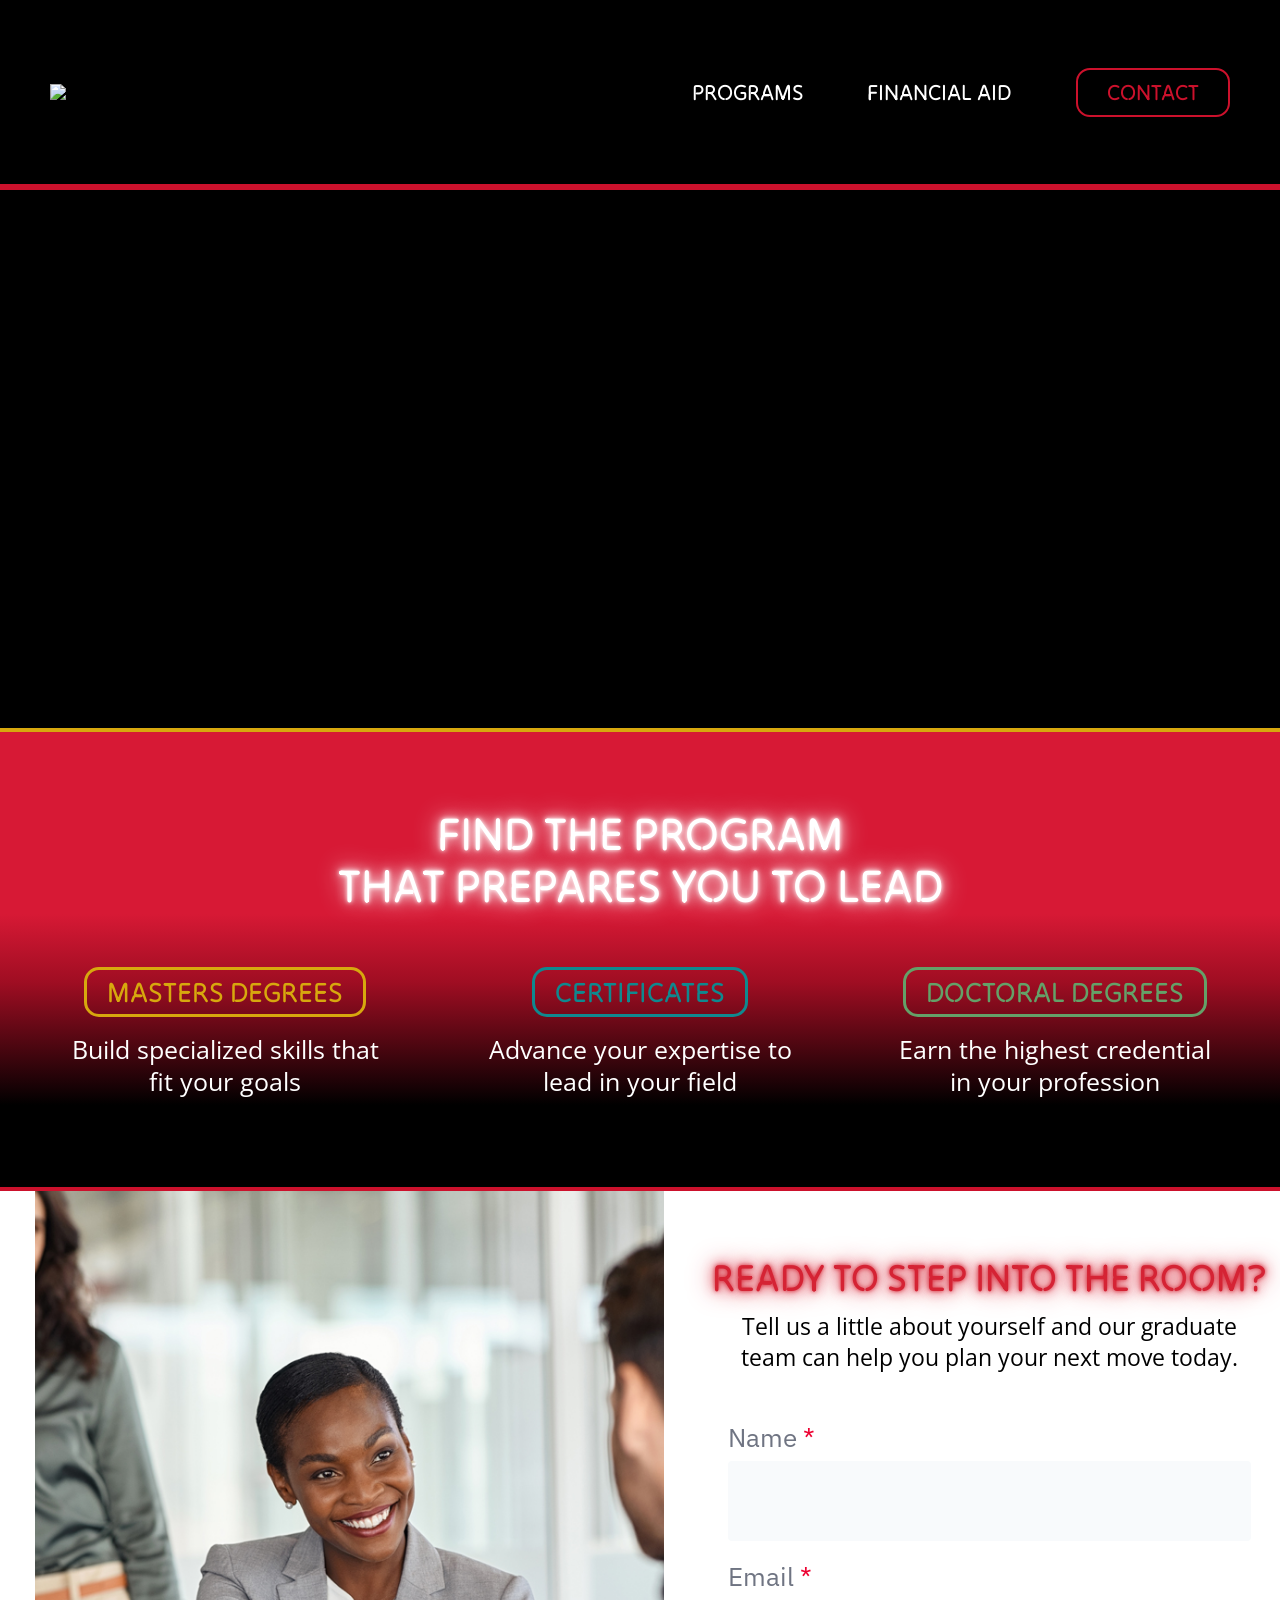
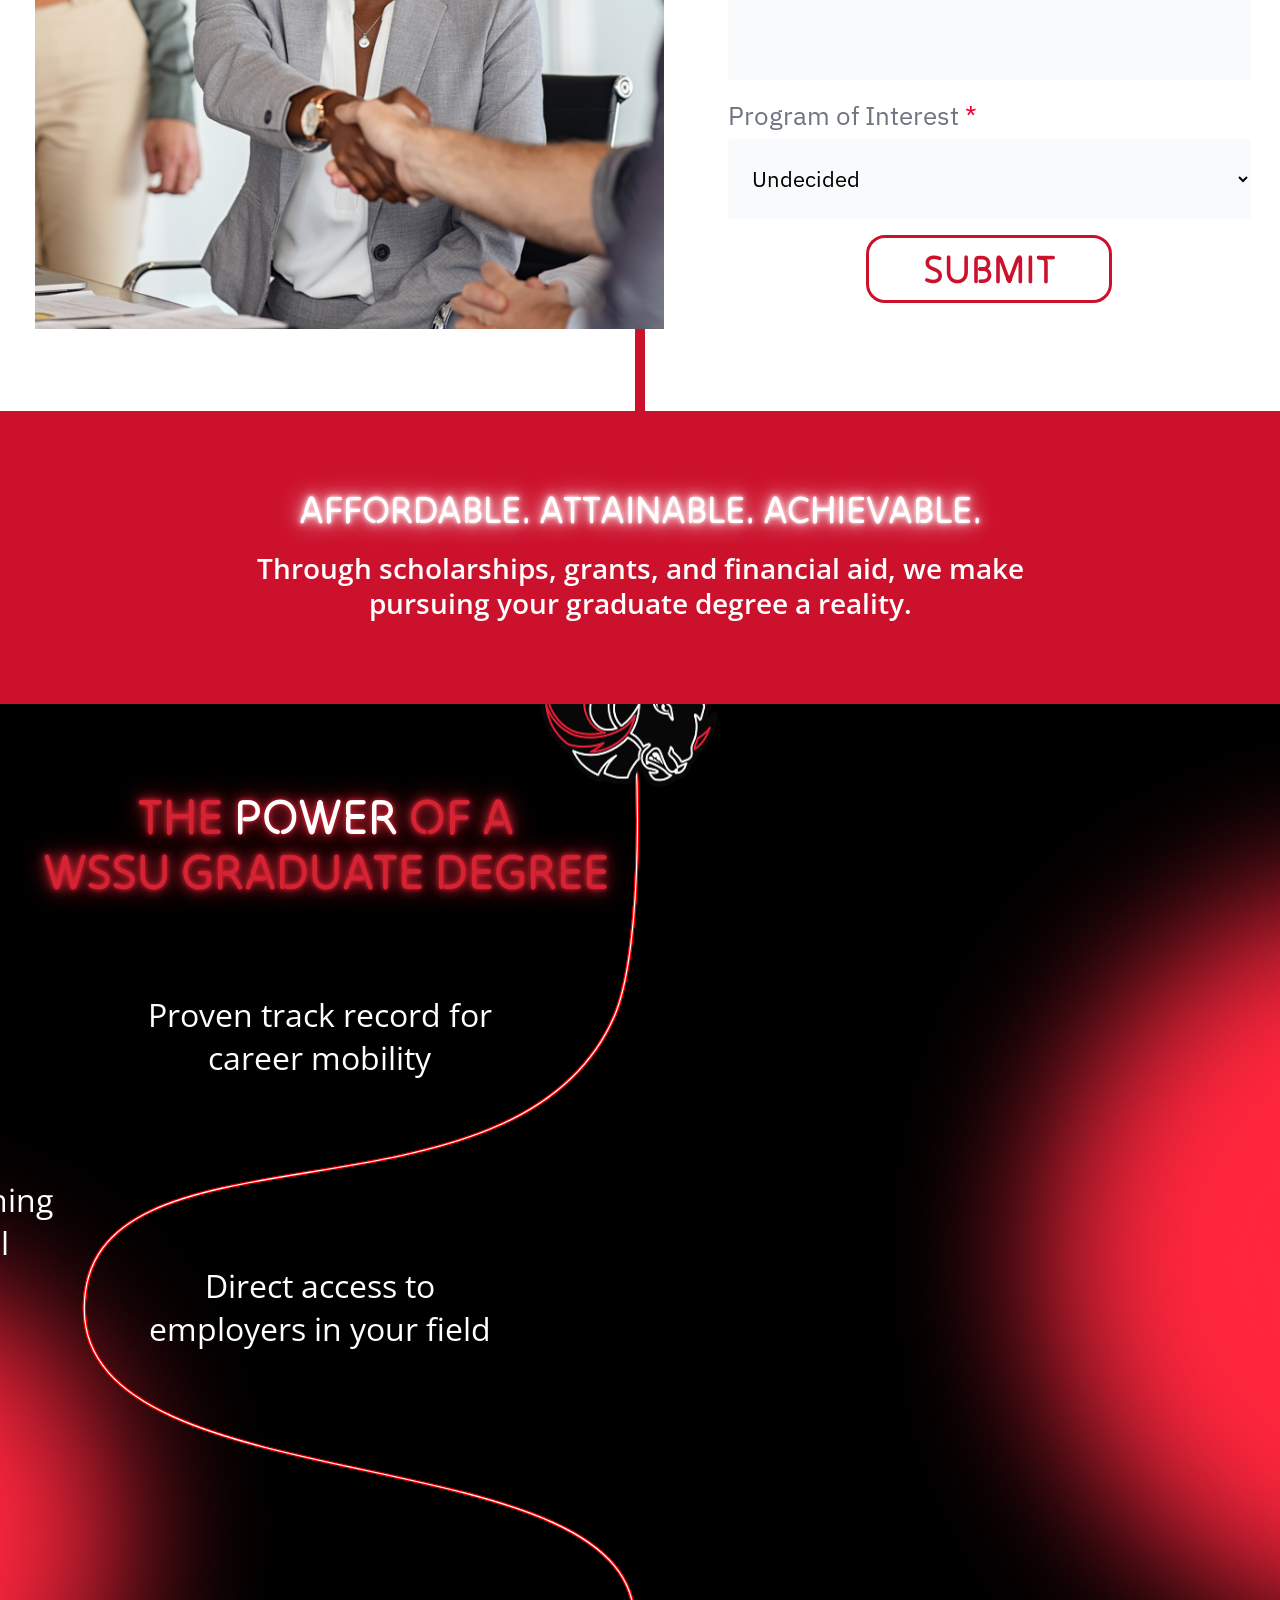
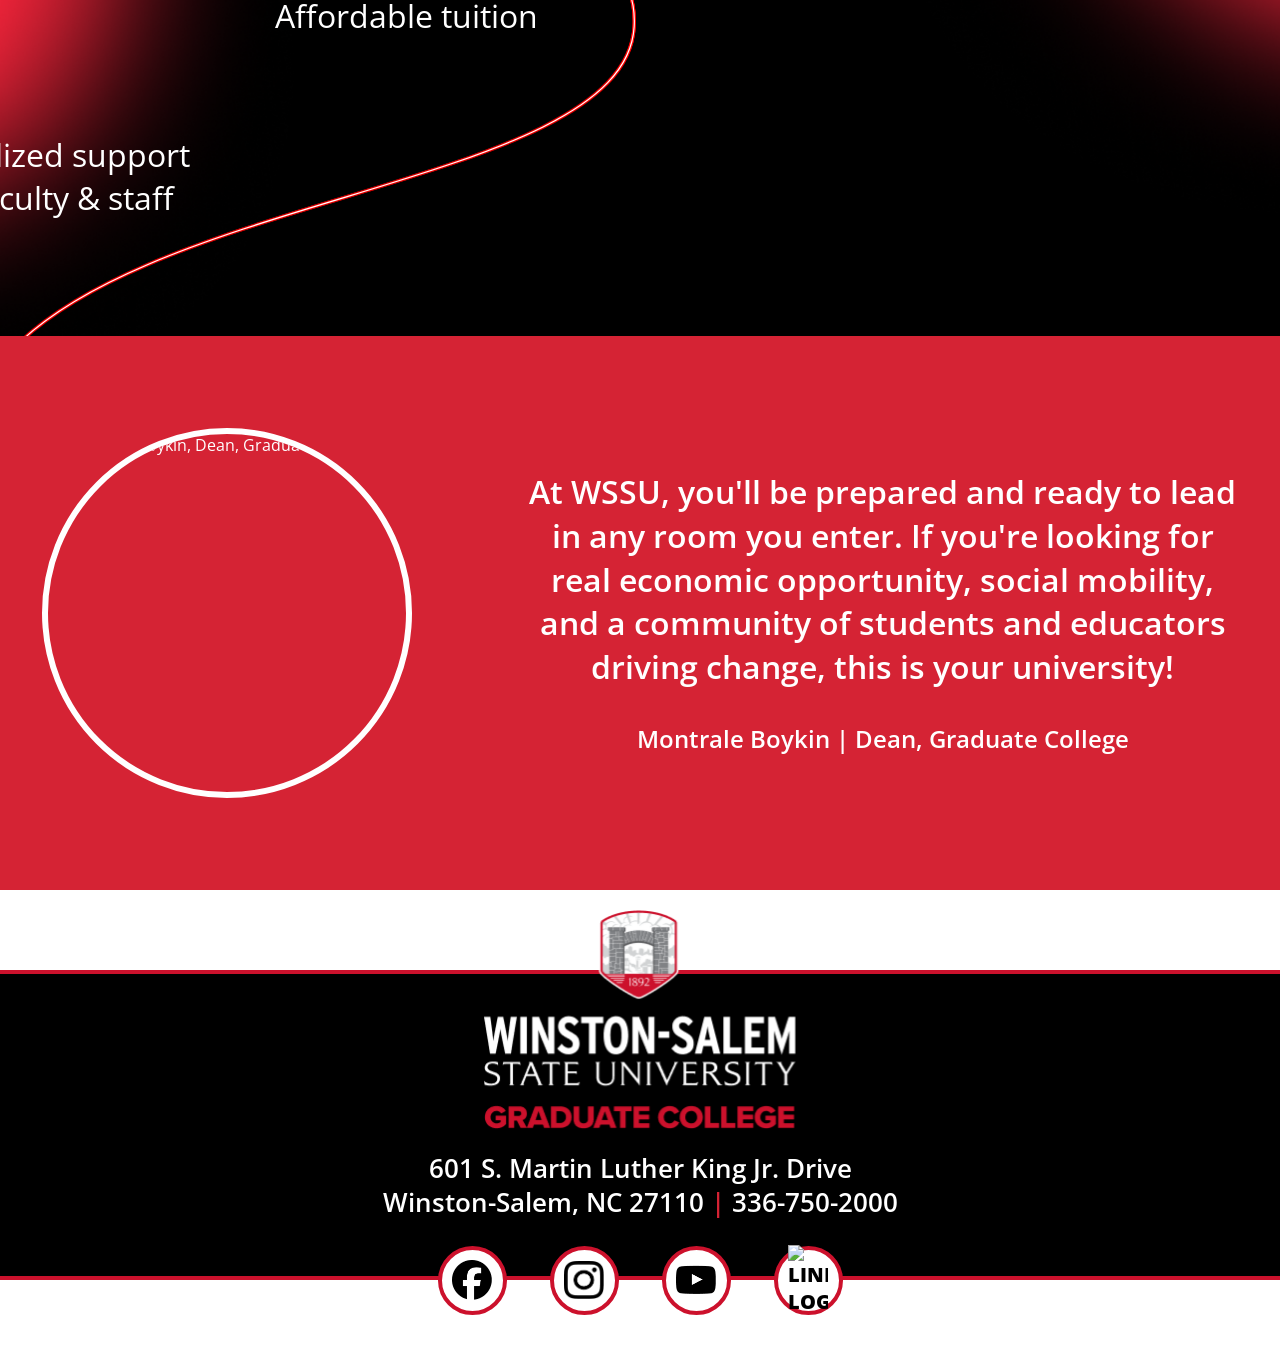
==== index.html @ 46a74ba1 "added mobile progress to animation" ====
<!doctype html>
<html lang="en">
  <head>
    <meta charset="utf-8" />
    <meta name="viewport" content="width=device-width, initial-scale=1" />
    <title>Winston-Salem State University Graduate College</title>
    <meta
      name="description"
      content="Explore graduate degrees, certificates, and doctoral programs at Winston-Salem State University."
    />
    <link rel="preconnect" href="https://fonts.googleapis.com" />
    <link rel="preconnect" href="https://fonts.gstatic.com" crossorigin />
    <link
      href="https://fonts.googleapis.com/css2?family=IBM+Plex+Sans:wght@400;500;600&family=Open+Sans:wght@400;600;700;800&family=Tilt+Neon&display=swap"
      rel="stylesheet"
    />
    <link rel="stylesheet" href="styles.css" />
    <link rel="stylesheet" href="scroll_styles.css" />
  </head>
  <body>
    <header class="site-header">
      <a class="brand" href="index.html" aria-label="Winston-Salem State University Graduate College home">
        <img src="assets/logo.png" class="main-logo" />
      </a>

      <nav class="desktop-nav" aria-label="Primary navigation">
        <a href="program.html">Programs</a>
        <a href="#financial-aid">Financial Aid</a>
        <a class="nav-contact" href="#contact">Contact</a>
      </nav>

      <button class="menu-toggle" type="button" aria-label="Open menu" aria-expanded="false">
        <span></span>
        <span></span>
        <span></span>
      </button>
    </header>

    <nav class="mobile-nav" aria-label="Mobile navigation" hidden>
      <a href="program.html">Programs</a>
      <a href="#financial-aid">Financial Aid</a>
      <a href="#contact">Contact</a>
    </nav>

    <main>
      <section class="flex column landing-hero">
        <div class="hero-art" aria-hidden="true"></div>
        <h1 class="hero-title">Be the Ram in the Room</h1>
      </section>

      <section class="flex column program-finder" id="programs">
        <h2>Find the program<br />that prepares you to lead</h2>

        <div class="program-type-grid" aria-label="Program types">
          <div class="program-type">
            <a class="neon-button gold" href="program.html">
              Masters Degrees
            </a>
            <p>Build specialized skills that fit your goals</p>
          </div>
          <div class="program-type">
            <a class="neon-button blue" href="program.html">
              Certificates
            </a>
            <p>Advance your expertise to lead in your field</p>
          </div>
          <div class="program-type">
            <a class="neon-button green" href="program.html">
              Doctoral Degrees
            </a>
            <p>Earn the highest credential in your profession</p>
          </div>
        </div>
      </section>

      <section class="flex inquiry-section inquiry-section-landing" id="contact">
        <div class="campus-collage" aria-hidden="true">
          <img class="campus-left" src="assets/landing-campus-left.jpg" alt="" />
          <!-- <img class="campus-right" src="assets/landing-campus-right.jpg" alt="" /> -->
        </div>

        <div class="photo-card photo-card-red">
          <div class="red-line" ></div>
          <img src="assets/landing-form-photo.jpg" alt="Graduate student meeting with an advisor" />
        </div>

        <div class="inquiry-copy flex column">
          <h2>Ready to step into the room?</h2>
          <p>Tell us a little about yourself and our graduate team can help you plan your next move today.</p>

          <form class="lead-form" data-success-message="Thanks. Our graduate team will be in touch soon.">
            <label>
              <span>Name <b>*</b></span>
              <input name="name" autocomplete="name" required />
            </label>
            <label>
              <span>Email <b>*</b></span>
              <input name="email" type="email" autocomplete="email" required />
            </label>
            <label>
              <span>Program of Interest <b>*</b></span>
              <select name="program" required>
                <option>Undecided</option>
                <option>Master of Science in Computer Science and Technology</option>
                <option>Masters Degrees</option>
                <option>Certificates</option>
                <option>Doctoral Degrees</option>
              </select>
            </label>
            <button class="outline-button" type="submit">Submit</button>
            <p class="form-status" role="status" aria-live="polite"></p>
          </form>
        </div>
      </section>

      <section class="flex column aid-band" id="financial-aid">
        <h2>Affordable. Attainable. Achievable.</h2>
        <p>Through scholarships, grants, and financial aid, we make pursuing your graduate degree a reality.</p>
      </section>

      <section id="scroll-section">
        <section class="flex column power-section" id="power-section">
          <h2>The <span>Power</span> of a<br />WSSU Graduate Degree</h2>
        </section>

        <div class="stage">
          <svg viewBox="0 0 244 548" fill="none" xmlns="http://www.w3.org/2000/svg">
            <path id="motion-path" d="M22.3033 447.25C45.3033 416.25 237.115 406.418 241.067 336.418C245.909 250.754 1 285.817 1 197.69C1 109.563 189.584 168.833 232.392 69.9565C245.718 39.1816 243.198 18.6831 238.674 0.238159" />
          </svg>

          <img id="ram-head" src="assets/ram-head.png" alt="Ram" />

          <div id="animation-titles">
            <div class="animation-title" id="point-career">Proven track record for career mobility</div>
            <div class="animation-title" id="point-earning">Higher earning potential</div>
            <div class="animation-title" id="point-employers">Direct access to employers in your field</div>
            <div class="animation-title" id="point-tuition">Affordable tuition</div>
            <div class="animation-title" id="point-support">Personalized support from faculty &amp; staff</div>
          </div>
        </div>
        <div class="spacer">

        </div>
      </section>

      <section id="desktop-scroll-section">
        <div class="desktop-stage">
          <svg viewBox="0 0 938 1857" fill="none" xmlns="http://www.w3.org/2000/svg">
            <path id="desktop-motion-path" d="M2.59363 1854.72C205.803 1606.85 916.184 1599.01 929.453 1363.99C945.705 1076.38 123.512 1194.1 123.512 898.224C123.512 602.346 756.615 801.337 900.327 469.371C945.066 366.047 937.789 62.7259 922.602 0.798828" />
          </svg>

          <img id="desktop-ram-head" src="assets/ram-head.png" alt="Ram" />

          <section class="flex column power-section" id="power-section">
            <h2>The <span>Power</span> of a<br />WSSU Graduate Degree</h2>
          </section>

          <div id="desktop-animation-titles">
            <div class="desktop-animation-title" id="desktop-point-career">Proven track record for career mobility</div>
            <div class="desktop-animation-title" id="desktop-point-earning">Higher earning potential</div>
            <div class="desktop-animation-title" id="desktop-point-employers">Direct access to employers in your field</div>
            <div class="desktop-animation-title" id="desktop-point-tuition">Affordable tuition</div>
            <div class="desktop-animation-title" id="desktop-point-support">Personalized support from faculty &amp; staff</div>
          </div>
        </div>
      </section>

      <section class="flex dean-quote">
        <img src="assets/dean-boykin.jpg" alt="Montrale Boykin, Dean, Graduate College" />
        <blockquote>
          <p>
            At WSSU, you'll be prepared and ready to lead in any room you enter. If you're looking for real economic
            opportunity, social mobility, and a community of students and educators driving change, this is your
            university!
          </p>
          <cite>Montrale Boykin | Dean, Graduate College</cite>
        </blockquote>
      </section>
    </main>

    <footer class="site-footer">
      <div class="footer-brand">
        <img src="assets/centered-logo.png" alt="Winston-Salem State University" />
      </div>
      <address>
        601 S. Martin Luther King Jr. Drive<br />
        Winston-Salem, NC 27110 <span>|</span> 336-750-2000
      </address>
      <div class="social-links" aria-label="Social links">
        <a href="#" aria-label="Facebook"><img src="assets/facebook.png" alt="Facebook" /></a>
        <a href="#" aria-label="Instagram"><img src="assets/instagram.png" alt="instagram Logo" /></a>
        <a href="#" aria-label="YouTube"><img src="assets/youtube.png" alt="You Tube Logo" /></a>
        <a href="#" aria-label="LinkedIn"><img src="assets/linkedin.png" alt="LinkedIn Logo" /></a>
      </div>
    </footer>

    <script src="script.js"></script>

    <script src="js/gsap.min.js"></script>
    <script src="js/MotionPathPlugin.min.js"></script>
    <script src="js/ScrollTrigger.min.js"></script>

    <script>
      gsap.registerPlugin(MotionPathPlugin, ScrollTrigger);

      gsap.to("#ram-head", {
        ease: "none",
        motionPath: {
          path: "#motion-path",
          align: "#motion-path",
          alignOrigin: [0.5, 0.5],
          autoRotate: false,
          start: 1,
          end: 0,
        },
        scrollTrigger: {
          trigger: "#scroll-section",
          start: "top-=80 top",
          end: "+=500",
          scrub: true,
          pin: false,
          onUpdate: function(self) {
            let currentProgress = self.progress;
            console.log("Scroll progress:", currentProgress);
            if(currentProgress > 0.046){
              document.getElementById("point-career").classList.add("is-neon-lit");
            }else{
              document.getElementById("point-career").classList.remove("is-neon-lit");
            }

            if(currentProgress > 0.256){
              document.getElementById("point-earning").classList.add("is-neon-lit");
            }else{
              document.getElementById("point-earning").classList.remove("is-neon-lit");
            }

            if(currentProgress > 0.38){
              document.getElementById("point-employers").classList.add("is-neon-lit");
            }else{
              document.getElementById("point-employers").classList.remove("is-neon-lit");
            }

            if(currentProgress > 0.56){
              document.getElementById("point-tuition").classList.add("is-neon-lit");
            }else{
              document.getElementById("point-tuition").classList.remove("is-neon-lit");
            }

            if(currentProgress > 0.712){
              document.getElementById("point-support").classList.add("is-neon-lit");
            }else{
              document.getElementById("point-support").classList.remove("is-neon-lit");
            }
          }
        }
      });


      gsap.registerPlugin(MotionPathPlugin, ScrollTrigger);

      gsap.to("#desktop-ram-head", {
        ease: "none",
        motionPath: {
          path: "#desktop-motion-path",
          align: "#desktop-motion-path",
          alignOrigin: [0.5, 0.5],
          autoRotate: false,
          start: 1,
          end: 0,
        },
        scrollTrigger: {
          trigger: "#desktop-scroll-section",
          start: "top-=180 top",
          end: "+=1000",
          scrub: true,
          pin: false,
          onUpdate: function(self) {
            let currentProgress = self.progress;
            console.log("Scroll progress:", currentProgress);
            if(currentProgress > 0.154){
              document.getElementById("desktop-point-career").classList.add("is-neon-lit");
            }else{
              document.getElementById("desktop-point-career").classList.remove("is-neon-lit");
            }

            if(currentProgress > 0.371){
              document.getElementById("desktop-point-earning").classList.add("is-neon-lit");
            }else{
              document.getElementById("desktop-point-earning").classList.remove("is-neon-lit");
            }

            if(currentProgress > 0.408){
              document.getElementById("desktop-point-employers").classList.add("is-neon-lit");
            }else{
              document.getElementById("desktop-point-employers").classList.remove("is-neon-lit");
            }

            if(currentProgress > 0.689){
              document.getElementById("desktop-point-tuition").classList.add("is-neon-lit");
            }else{
              document.getElementById("desktop-point-tuition").classList.remove("is-neon-lit");
            }

            if(currentProgress > 0.839){
              document.getElementById("desktop-point-support").classList.add("is-neon-lit");
            }else{
              document.getElementById("desktop-point-support").classList.remove("is-neon-lit");
            }
          }
        }
      });
    </script>
  </body>
</html>
---- styles.css ----
:root {
  --black: #000;
  --white: #fff;
  --red: #cc112c;
  --red-bright: #d52334;
  --gold: #d7a80e;
  --teal: #0f898f;
  --green: #64a168;
  --field: #f8fafc;
  --muted: #6f7482;
  --max: 1180px;
  --header-height: 190px;
}

* {
  box-sizing: border-box;
}

html {
  scroll-behavior: smooth;
  scroll-padding-top: var(--header-height);
}

body {
  margin: 0;
  background: var(--white);
  color: var(--black);
  font-family: "Open Sans", Arial, sans-serif;
  letter-spacing: 0;
}

body.animation-proof-page {
  min-height: 100svh;
  overflow-x: hidden;
  background: var(--black);
}

.path-proof-section {
  display: grid;
  padding: 24px;
  place-items: center;
  background: var(--black);
}

.path-proof-svg {
  display: block;
  max-width: 600px;
  width: 67vw;
  overflow: visible;
  position: relative;
  right: -75px;
  top: -55px;
}

.path-proof-line {
  filter: url("#path-proof-glow");
}

.path-proof-bullet {
  fill: var(--white);
  opacity: 0.58;
  font-family: "Tilt Neon", Arial, sans-serif;
  font-size: 64px;
  font-weight: 600;
  letter-spacing: 0;
  paint-order: stroke fill;
  transition:
    filter 220ms ease,
    opacity 220ms ease;
}

.path-proof-bullet.is-lit {
  opacity: 1;
  filter:
    drop-shadow(0 0 9px rgba(255, 255, 255, 0.9))
    drop-shadow(0 0 18px var(--red));
}

.path-proof-ram {
  filter:
    drop-shadow(0 0 8px rgba(255, 255, 255, 0.34))
    drop-shadow(0 0 16px rgba(255, 198, 204, 0.9));
}

.red-blur {
  position: absolute;
  width: 30vw;
  opacity: .2;
}

.red-blur.left {
  left: 0px;
  rotate: 180deg;
  top: 50%;
}

.red-blur.right {
  right: 0px;
  top: 22%;
  width: 30vw;
}

img {
  display: block;
  max-width: 100%;
}

a {
  color: inherit;
  text-decoration: none;
}

button,
input,
select {
  font: inherit;
}

.section-inner {
  display: flex;
  align-items: center;
}

.section-inner {
  width: min(var(--max), calc(100% - 48px));
  margin-inline: auto;
}

:where(section) {
  position: relative;
}

:where(section.flex) {
  align-items: center;
  justify-content: center;
}

.site-header {
  position: sticky;
  top: 0;
  z-index: 60;
  display: flex;
  align-items: center;
  justify-content: space-between;
  min-height: 190px;
  background: var(--black);
  border-bottom: 6px solid var(--red);
  padding: 0px 50px;
  box-shadow: 0 8px 24px rgba(0, 0, 0, 0.34);
}

.main-logo {
  position: relative;
  display: block;
  
}

.brand {
  display: flex;
  flex-direction: column;
  align-items: flex-start;
  gap: 14px;
  width: 250px;
}

.brand-mark {
  width: 100%;
  height: clamp(46px, 5.85vw, 84px);
  object-fit: fill;
}

.brand-submark {
  width: 75%;
  height: clamp(12px, 1.45vw, 21px);
  object-fit: fill;
}

.desktop-nav {
  display: flex;
  align-items: center;
  gap: clamp(34px, 5vw, 88px);
  color: var(--white);
  font-family: "Tilt Neon", sans-serif;
  font-size: clamp(16px, 1.72vw, 25px);
  text-transform: uppercase;
}

.desktop-nav a {
  transition: color 180ms ease, text-shadow 180ms ease, box-shadow 180ms ease;
}

.desktop-nav a:not(.nav-contact):hover,
.desktop-nav a:not(.nav-contact):focus-visible,
.mobile-nav a:hover,
.mobile-nav a:focus-visible {
  color: var(--red-bright);
}

.nav-contact {
  min-width: 154px;
  padding: 8px 20px 9px;
  color: var(--red);
  text-align: center;
  border: 2px solid var(--red);
  border-radius: 14px;
}

.menu-toggle {
  display: none;
  width: 42px;
  height: 42px;
  padding: 8px;
  border: 0;
  background: transparent;
  cursor: pointer;
}

.menu-toggle span {
  display: block;
  height: 3px;
  margin: 6px 0;
  background: var(--white);
  border-radius: 999px;
  box-shadow: 0 0 8px rgba(255, 255, 255, 0.75);
  transition: opacity 180ms ease, transform 260ms ease, box-shadow 260ms ease;
}

.menu-toggle[aria-expanded="true"] span:nth-child(1) {
  transform: translateY(9px) rotate(45deg);
}

.menu-toggle[aria-expanded="true"] span:nth-child(2) {
  opacity: 0;
}

.menu-toggle[aria-expanded="true"] span:nth-child(3) {
  transform: translateY(-9px) rotate(-45deg);
}

.mobile-nav {
  position: fixed;
  z-index: 55;
  top: var(--header-height);
  left: 0;
  right: 0;
  width: 100%;
  padding: 42px 32px;
  overflow: hidden;
  background: var(--black);
  color: var(--white);
  border-bottom: 3px solid var(--red);
  font-family: "Tilt Neon", sans-serif;
  font-size: 22px;
  text-align: center;
  text-transform: uppercase;
  box-shadow: 0 24px 36px rgba(0, 0, 0, 0.48), 0 0 24px rgba(204, 17, 44, 0.3);
  clip-path: inset(0 0 100% 0);
  opacity: 0;
  pointer-events: none;
  transform: translateY(-14px) scaleY(0.94);
  transform-origin: top center;
  transition:
    clip-path 360ms cubic-bezier(0.16, 1, 0.3, 1),
    opacity 240ms ease,
    transform 360ms cubic-bezier(0.16, 1, 0.3, 1);
}

.mobile-nav[hidden] {
  display: none;
}

.mobile-nav.is-open {
  clip-path: inset(0 0 0 0);
  opacity: 1;
  pointer-events: auto;
  transform: translateY(0) scaleY(1);
}

.mobile-nav.is-closing {
  pointer-events: none;
}

.mobile-nav a {
  display: block;
  padding: 12px;
  opacity: 0;
  transform: translateY(-8px);
  transition: opacity 220ms ease, transform 300ms ease;
}

.mobile-nav.is-open a {
  opacity: 1;
  transform: translateY(0);
}

.mobile-nav.is-open a:nth-child(2) {
  transition-delay: 55ms;
}

.mobile-nav.is-open a:nth-child(3) {
  transition-delay: 110ms;
}

.mobile-nav a + a {
  border-top: 1px solid rgba(255, 255, 255, 0.22);
}

.landing-hero {
  align-items: stretch;
  min-height: 42vw;
  overflow: hidden;
  background: var(--black);
  color: var(--white);
}

.hero-art {
  position: absolute;
  inset: 0;
  min-height: 42vw;
  overflow: hidden;
  background:
    linear-gradient(180deg, rgba(0, 0, 0, 0.1) 18%, rgba(0, 0, 0, 0.82) 100%),
    url("assets/landing-hero.gif") center 42% / cover no-repeat;
}

.hero-title {
  position: absolute;
  width: 1px;
  height: 1px;
  margin: -1px;
  overflow: hidden;
  clip: rect(0 0 0 0);
  white-space: nowrap;
}

.program-finder {
  overflow: hidden;
  padding: 76px 24px 72px;
  background:
    linear-gradient(180deg, #d71935 0%, #d71935 40%, rgba(204, 17, 44, 0.78) 55%, #000 82%, #000 100%),
    var(--black);
  color: var(--white);
  text-align: center;
  border-bottom: var(--red) 2px solid;
  border-top: solid var(--gold) 4px;
}

.career-paths .section-inner,
.lead-room-section .section-inner,
.affordability-section .section-inner,
.serve-section .section-inner {
  flex-direction: column;
  align-items: center;
}

.program-finder h2 {
  margin: 0 0 54px;
  font-family: "Tilt Neon", sans-serif;
  font-size: clamp(32px, 3.6vw, 52px);
  font-weight: 400;
  line-height: 1.14;
  text-transform: uppercase;
}

.program-type-grid {
  display: flex;
  align-items: flex-start;
  justify-content: center;
  flex-wrap: wrap;
  gap: 5vw;
  width: min(var(--max), 100%);
}

.program-type {
  display: flex;
  flex: 1 1 280px;
  flex-direction: column;
  align-items: center;
  gap: 16px;
  min-height: 148px;
}

.neon-button {
  display: inline-flex;
  align-items: center;
  justify-content: center;
  padding: 8px 20px;
  border: 3px solid currentColor;
  border-radius: 15px;
  font-family: "Tilt Neon", sans-serif;
  font-size: 28px;
  line-height: 1;
  text-transform: uppercase;
}

.program-type p {
  width: min(100%, 325px);
  margin: 0;
  font-size: 25px;
  line-height: 1.28;
}

.gold {
  color: var(--gold);
}

.blue {
  color: var(--teal);
}

.green {
  color: var(--green);
}

.program-type p {
  color: var(--white);
}


.neon-button:hover,
.neon-button:focus-visible {
  color: var(--white);
  cursor: pointer;
}


.inquiry-section {
  overflow: hidden;
  background: var(--white);
}

.inquiry-section::before {
  content: "";
  position: absolute;
  top: -4px;
  left: 0;
  right: 0;
  height: 6px;
  background: var(--red);
}

.inquiry-section.landing {
  gap: 4vw;
  padding: 108px 24px 140px;
}

.inquiry-section.landing::after {
  content: "";
  position: absolute;
  left: 0;
  right: 0;
  bottom: 0;
  height: 100px;
  background: linear-gradient(180deg, rgba(213, 35, 52, 0) 0%, rgba(211, 30, 50, 0.25) 34%, #cc112c 100%);
  pointer-events: none;
}

.campus-collage {
  position: absolute;
  inset: 0;
  pointer-events: none;
}

.campus-collage img {
  position: absolute;
  object-fit: cover;
}

.campus-collage .left {
  left: max(-175px, -12vw);
  top: 3px;
  width: clamp(260px, 42vw, 732px);
  opacity: 0.8;
}

.inquiry-section.landing > .photo-card,
.inquiry-section.landing > .inquiry-copy {
  position: relative;
  z-index: 2;
}

.inquiry-section.landing > .photo-card {
  flex: 0 1 521px;
}

.inquiry-section.landing > .inquiry-copy {
  flex: 0 1 600px;
}

.photo-card img {
  width: 90%;
  height: 90%;
  object-fit: cover;
}

.photo-card {
  aspect-ratio: 521 / 613;
  display: flex;
  justify-content: center;
}

.photo-card.red img {
  border: 7px solid var(--red);
  border-radius: 25px;
  z-index: 2;
  position: relative;
}

.red-line {
    width: 10px;
    height: 100%;
    background-color: var(--red);
    position: absolute;
    left: 50%;
    transform: translateX(-5px);
    bottom: -90%;
}

.inquiry-copy {
  text-align: center;
  align-items: center;
}

.inquiry-copy h2 {
  margin: 0 0 12px;
  color: var(--red-bright);
  font-family: "Tilt Neon", sans-serif;
  font-size: clamp(26px, 3vw, 38px);
  font-weight: 400;
  line-height: 1.15;
  text-transform: uppercase;
}

.inquiry-copy > p {
  max-width: 90%;
  margin: 0 auto 44px;
  font-size: clamp(16px, 1.8vw, 23px);
  line-height: 1.35;
  width: 90%;
}

.lead-form {
  display: flex;
  flex-direction: column;
  gap: 16px;
  width: 90%;
}

.lead-form label {
  display: flex;
  flex-direction: column;
  gap: 4px;
  color: var(--muted);
  font-family: "IBM Plex Sans", sans-serif;
  font-size: 26px;
  line-height: 1.5;
  text-align: left;
}

.lead-form b {
  color: #ed0131;
  font-weight: 400;
}

.lead-form input,
.lead-form select {
  width: 100%;
  min-height: 80px;
  padding: 18px 20px;
  border: 0;
  border-radius: 4px;
  background: var(--field);
  color: var(--black);
  font-family: "IBM Plex Sans", sans-serif;
  font-size: 22px;
}

.outline-button {
  appearance: none;
  align-self: center;
  display: inline-flex;
  align-items: center;
  justify-content: center;
  min-width: 246px;
  min-height: 68px;
  padding: 9px 26px;
  border: 3px solid var(--red);
  border-radius: 19px;
  background: transparent;
  color: var(--red);
  cursor: pointer;
  font-family: "Tilt Neon", sans-serif;
  font-size: 40px;
  line-height: 1;
  text-align: center;
  text-transform: uppercase;
  transition: color 180ms ease, text-shadow 180ms ease, box-shadow 180ms ease;
}

.outline-button:hover,
.outline-button:focus-visible {
  background: transparent;
}

.outline-button.gold {
  border-color: var(--gold);
  color: var(--gold);
}

/*
  Do the above instead of the below, paired with editing the html button

  .outline-button-gold {
    border-color: var(--gold);
    color: var(--gold);
  }

*/

.form-status {
  min-height: 1.4em;
  margin: 0;
  color: var(--red);
  font-size: 18px;
  text-align: center;
}

.aid-band {
  padding: 74px 24px 82px;
  background: var(--red);
  color: var(--white);
  text-align: center;
}

.aid-band h2 {
  margin: 0 0 18px;
  font-family: "Tilt Neon", sans-serif;
  font-size: clamp(28px, 3vw, 43px);
  font-weight: 400;
  text-transform: uppercase;
}

.aid-band p {
  max-width: 790px;
  margin: 0;
  font-size: clamp(18px, 2.2vw, 32px);
  font-weight: 600;
  line-height: 1.26;
}

.power-section {
  overflow: hidden;
  padding: 100px 24px 50px;
  background-color: var(--black);
  color: var(--white);
}

.power-section h2 {
  position: relative;
  z-index: 2;
  margin: 0;
  color: var(--red-bright);
  font-family: "Tilt Neon", sans-serif;
  font-size: clamp(38px, 4vw, 48px);
  font-weight: 400;
  line-height: 1.12;
  text-align: center;
  text-transform: uppercase;
  text-shadow: 0 0 14px rgba(213, 35, 52, 0.65);
}

.power-section h2 span {
  color: var(--white);
}

.dean-quote {
  gap: clamp(64px, 9vw, 130px);
  padding: 92px 24px;
  background: var(--red-bright);
  color: var(--white);
}

.dean-quote img {
  aspect-ratio: 1;
  flex: 0 0 auto;
  width: 370px;
  object-fit: cover;
  object-position: center 24%;
  border: 6px solid var(--white);
  border-radius: 50%;
}

.dean-quote blockquote {
  flex: 1 1 520px;
  max-width: 710px;
  margin: 0;
  text-align: center;
}

.dean-quote p {
  margin: 0 auto 34px;
  font-size: 32px;
  font-weight: 600;
  line-height: 1.36;
}

.dean-quote cite {
  font-size: 24px;
  font-style: normal;
  font-weight: 600;
}

.site-footer {
    display: flex;
    flex-direction: column;
    align-items: center;
    gap: 16px;
    margin: 80px 0px;
    background: var(--black);
    color: var(--white);
    text-align: center;
    border-bottom: 4px solid var(--red);
    border-top: 4px solid var(--red);
    height: 310px;
}

.footer-brand {
  display: flex;
  flex-direction: column;
  align-items: center;
  gap: 9px;
  width: 312px;
  position: relative;
  margin-top: -65px;
}

.footer-brand img:first-child {
  width: 312px;
  height: auto;
}

.site-footer address {
  font-style: normal;
  font-size: 26px;
  font-weight: 600;
  line-height: 1.32;
}

.site-footer address span {
  color: var(--red-bright);
}

.social-links {
  display: flex;
  gap: 43px;
  margin-top: 10px;
}

.social-links a {
  display: inline-flex;
  align-items: center;
  justify-content: center;
  width: 69px;
  height: 69px;
  border: 4px solid var(--red);
  border-radius: 50%;
  background: var(--white);
  color: var(--black);
  font-size: 20px;
  font-weight: 800;
  text-transform: uppercase;
  opacity:1;
  transition: all ease-in .1s;
}

.social-links a img {
  width: 66%;
}

.social-links a img:hover {
  opacity: .5;
  transition: all ease-in .1s;
}

.program-hero {
  min-height: clamp(500px, 49vw, 702px);
  overflow: hidden;
  background: var(--black);
  color: var(--white);
  align-items: stretch;
}

.program-hero-image {
  flex: 1 1 50%;
  background: url("assets/program-hero.jpg") right / cover no-repeat;
}

.program-hero-content {
  position: relative;
  z-index: 1;
  display: flex;
  flex: 1 1 50%;
  flex-direction: column;
  min-height: inherit;
  align-items: flex-start;
  justify-content: center;
  padding-left: 3%;
  padding-right: 3%;
}





.program-hero::after {
  content: "";
  position: absolute;
  left: 0;
  right: 0;
  bottom: 0;
  height: 5px;
  background: var(--gold);
}

.program-hero h1 {
  margin: 0 0 26px;
  color: var(--gold);
  font-family: "Tilt Neon", sans-serif;
  font-size: clamp(48px, 5vw, 68px);
  font-weight: 400;
  line-height: 0.98;
  text-transform: uppercase;
}

.program-hero-content > p:last-child {
  margin: 0;
  max-width: 455px;
  font-size: clamp(28px, 3vw, 43px);
  font-weight: 700;
  line-height: 1.15;
  text-transform: uppercase;
}

.flex {
  display: flex;
  flex-direction: row;
}

.flex.column {
  flex-direction: column;
}

.program-intro {
  padding: 60px 0 68px;
  background: var(--red);
  color: var(--white);
  text-align: center;
}

.program-intro h2 {
  margin: 0 0 28px;
  font-family: "Tilt Neon", sans-serif;
  font-size: clamp(30px, 3.6vw, 52px);
  font-weight: 400;
  text-transform: uppercase;
}

.program-intro p {
  max-width: 750px;
  margin: 0 auto;
  font-size: clamp(20px, 2.5vw, 31px);
  font-weight: 600;
  line-height: 1.38;
}

.inquiry-section.program {
  /* flex-wrap: wrap; */
  gap: clamp(58px, 8vw, 112px);
  /* padding-top: 126px; */
  padding-inline: 24px;
}

.inquiry-section.program .image-container {
  position: relative;
  z-index: 2;
  flex: 0 1 521px;
}

.inquiry-section.program .form-container {
  position: relative;
  z-index: 2;
  flex: 0 1 561px;
}

.inquiry-section.program .campus-collage .left {
  top: 250px;
  left: -360px;
  width: 820px;
}

.innovators-section {
  flex-wrap: wrap;
  gap: clamp(60px, 8vw, 110px);
  padding: 132px 0 136px;
  padding-inline: 24px;
  background:
    radial-gradient(circle at 58% 54%, rgba(255, 38, 61, 0.72) 0 12%, rgba(255, 38, 61, 0.24) 22%, rgba(0, 0, 0, 0) 34%),
    var(--black);
  color: var(--white);
  overflow: visible;
}

.innovators-grid {
  display: flex;
  align-items: center;
  justify-content: center;
  flex-wrap: wrap;
  gap: clamp(60px, 8vw, 110px);
}

.innovators-copy {
  flex: 0 1 520px;
  align-items: center;
  text-align: center;
}

.innovators-section .photo-card {
  flex: 0 1 580px;
}

.innovators-copy h2 {
  margin: 0 0 58px;
  color: var(--white);
  font-family: "Tilt Neon", sans-serif;
  font-size: clamp(38px, 4.2vw, 50px);
  font-weight: 400;
  line-height: 1.16;
  text-shadow: 0 0 12px rgba(204, 17, 44, 0.9);
  text-transform: uppercase;
}

.innovators-copy ul {
  display: flex;
  flex-direction: column;
  gap: 18px;
  margin: 0;
  padding: 0;
  list-style: none;
  font-size: clamp(22px, 2.4vw, 31px);
  font-weight: 800;
}

.career-paths {
  padding: 96px 0 112px;
  background: var(--white);
  text-align: center;
}

.career-paths h2 {
  margin: 0 0 58px;
  color: var(--gold);
  font-family: "Tilt Neon", sans-serif;
  font-size: clamp(26px, 3.2vw, 46px);
  font-weight: 400;
  text-transform: uppercase;
}

.career-paths ul {
  display: flex;
  flex-direction: column;
  gap: 19px;
  margin: 0;
  padding: 0;
  list-style: none;
  font-size: clamp(22px, 2.6vw, 37px);
  line-height: 1;
}

.career-paths li:not(:last-child)::after {
  content: "";
  display: block;
  width: 18px;
  height: 4px;
  margin: 19px auto 0;
  background: var(--red);
}

.stats-band {
  padding: 62px 0 66px;
  background: var(--black);
  color: var(--white);
  text-align: center;
}

.stats-grid {
  display: flex;
  align-items: flex-start;
  justify-content: center;
  flex-wrap: wrap;
  gap: 58px;
}

.stats-grid > div {
  flex: 1 1 260px;
}

.stats-grid strong {
  display: block;
  color: var(--gold);
  font-family: "Tilt Neon", sans-serif;
  font-size: clamp(54px, 6vw, 96px);
  font-weight: 400;
  line-height: 1;
  text-transform: uppercase;
}

.stats-grid p {
  max-width: 305px;
  margin: 10px auto 0;
  font-size: clamp(18px, 2.2vw, 28px);
  font-weight: 700;
  line-height: 1.1;
}

.lead-room-section {
  overflow: hidden;
  padding: 120px 0 0;
  background: linear-gradient(180deg, var(--gold) 0%, var(--gold) 54%, rgba(215, 168, 14, 0.36) 74%, rgba(215, 168, 14, 0) 100%);
  text-align: center;
}

.lead-room-section h2 {
  margin: 0 0 28px;
  color: var(--white);
  font-family: "Tilt Neon", sans-serif;
  font-size: clamp(34px, 4vw, 53px);
  font-weight: 400;
  text-transform: uppercase;
}

.lead-room-section p {
  max-width: 725px;
  margin: 0 auto 54px;
  font-size: clamp(20px, 2.4vw, 32px);
  line-height: 1.34;
}

.lead-room-section img {
  width: 100%;
  height: min(48vw, 773px);
  object-fit: cover;
  object-position: center;
}

.affordability-section {
  padding: 106px 0 118px;
  background: var(--black);
  color: var(--white);
  text-align: center;
}

.affordability-section h2,
.serve-section h2 {
  margin: 0 0 28px;
  color: var(--red);
  font-family: "Tilt Neon", sans-serif;
  font-size: clamp(30px, 4vw, 55px);
  font-weight: 400;
  line-height: 1.12;
  text-transform: uppercase;
}

.affordability-section p {
  max-width: 680px;
  margin: 0 auto;
  font-size: clamp(18px, 2.2vw, 30px);
  font-weight: 600;
  line-height: 1.38;
}

.serve-section {
  padding: 104px 0 126px;
  background: var(--white);
  text-align: center;
  border-bottom: 3px solid var(--gold);
}

.serve-section h3 {
  margin: 0 0 30px;
  font-size: clamp(20px, 2.4vw, 35px);
}

.serve-section p {
  max-width: 885px;
  margin: 0 auto 54px;
  font-size: clamp(18px, 2.2vw, 31px);
  line-height: 1.4;
}

.serve-section .outline-button {
  max-width: 460px;
  min-height: 142px;
  font-size: 44px;
  line-height: 1.05;
}


.program-code {
	    width: 10vw;
	    height: 10vw;
	    border-radius: 50%;
	    background: rgba(255, 255, 255, 0.86);
	    color: var(--gold);
	    font-family: "Tilt Neon", sans-serif;
	    font-size: 2vw;
	    font-weight: 400;
	    text-align: center;
	    DISPLAY: INLINE-FLEX;
    JUSTIFY-CONTENT: CENTER;
    ALIGN-ITEMS: end;
    padding-bottom: 1vw;
    position: absolute;
    top: -7vw;
	    left: -5vw;
}

.neon-on-scroll {
  filter: brightness(0.82);
  text-shadow: none;
}

.neon-on-scroll.neon-lit {
  text-shadow:
    0 0 4px currentColor,
    0 0 12px currentColor,
    0 0 26px currentColor;
  animation: neon-flicker 1.65s linear 1 both;
}

.neon-button,
.outline-button,
.nav-contact {
  text-shadow: none;
  box-shadow: none;
}

.neon-button:hover,
.neon-button:focus-visible,
.outline-button:hover,
.outline-button:focus-visible,
.desktop-nav a:hover,
.desktop-nav a:focus-visible,
.mobile-nav a:hover,
.mobile-nav a:focus-visible {
  text-shadow:
    0 0 4px currentColor,
    0 0 12px currentColor,
    0 0 26px currentColor;
  animation: neon-control-flicker 1.15s linear 1 both;
}

.neon-button:hover,
.neon-button:focus-visible,
.outline-button:hover,
.outline-button:focus-visible,
.nav-contact:hover,
.nav-contact:focus-visible {
  box-shadow:
    0 0 10px currentColor,
    inset 0 0 8px currentColor;
}

@keyframes neon-control-flicker {
  0%,
  9%,
  14%,
  19%,
  24%,
  54% {
    text-shadow:
      0 0 1px currentColor,
      0 0 4px currentColor;
  }

  10%,
  13%,
  20%,
  23%,
  25%,
  53%,
  55%,
  57%,
  100% {
    text-shadow:
      0 0 4px currentColor,
      0 0 12px currentColor,
      0 0 26px currentColor;
  }
}

@keyframes neon-flicker {
  0%,
  9%,
  14%,
  19%,
  24%,
  54% {
    opacity: 0.48;
    filter: brightness(0.58);
    text-shadow:
      0 0 1px currentColor,
      0 0 4px currentColor;
  }

  10%,
  13%,
  20%,
  23%,
  25%,
  53%,
  55%,
  57%,
  100% {
    opacity: 1;
    filter: brightness(1);
    text-shadow:
      0 0 4px currentColor,
      0 0 12px currentColor,
      0 0 26px currentColor;
  }
}

@media (prefers-reduced-motion: reduce) {
  .mobile-nav,
  .menu-toggle span,
  .mobile-nav a,
  .desktop-nav a:hover,
  .desktop-nav a:focus-visible,
  .mobile-nav a:hover,
  .mobile-nav a:focus-visible,
  .neon-button:hover,
  .neon-button:focus-visible,
  .outline-button:hover,
  .outline-button:focus-visible,
  body::before,
  .neon-on-scroll.neon-lit {
    animation: none;
    transition: none;
  }
}

@media (max-width: 980px) {
  /* These only apply to screens 980px or less */
  :root {
    --header-height: 122px;
  }

  .path-proof-svg {
    display: block;
    max-width: 700px;
    width: 67vw;
    overflow: visible;
    position: relative;
    right: -40px;
    top: -55px;
}
  .innovators-section .photo-card {
    bottom: -40vw;
    position:absolute;
    border-width: 3px;
    border-radius: 19px;
    aspect-ratio: 250 / 300;
  }

  .form-images{
    display: none;
  }
  .site-header {
    min-height: 122px;
    padding: 26px 28px 24px;
  }

  .brand {
    width: 150px;
    gap: 4px;
  }

  .brand-mark {
    height: 31px;
  }

  .brand-submark {
    height: 10px;
  }

  .desktop-nav {
    display: none;
  }

  .menu-toggle {
    display: block;
  }

  body::before {
    content: "";
    position: fixed;
    z-index: 50;
    inset: var(--header-height) 0 0;
    background: rgba(0, 0, 0, 0.68);
    opacity: 0;
    pointer-events: none;
    transition: opacity 260ms ease;
  }

  body.mobile-menu-backdrop-visible::before {
    opacity: 1;
    pointer-events: auto;
  }

  .section-inner {
    width: min(100% - 32px, 680px);
  }

  .inquiry-section.landing,
  .innovators-grid,
  .dean-quote {
    flex-direction: column;
    align-items: center;
  }

  .inquiry-section.landing,
  .innovators-grid {
    gap: 42px;
  }

  .photo-card.red {
    display: none;
  }

  .dean-quote {
    text-align: center;
  }

  .dean-quote img {
    width: min(260px, 62vw);
  }

  .stats-grid {
    gap: 24px;
  }


}

@media (max-width: 720px) {
/* When the screen is 720px or less, the below apply */
  
  .inquiry-section.landing > .inquiry-copy {
    flex: 0 1 fit-content;
  }

  .footer-brand {
    display: flex;
    flex-direction: column;
    align-items: center;
    gap: 9px;
    width: 200px;
    position: relative;
    margin-top: -83px;
  }

  .footer-brand img:first-child {
    width: 312px;
    height: auto;
  }

  .program-code{
      width: 13vw;
      height: 13vw;
      border-radius: 50%;
      background: rgba(255, 255, 255, 0.86);
      color: var(--gold);
      font-size: 3vw;
      font-weight: 800;
      text-align: center;
      DISPLAY: INLINE-FLEX;
      JUSTIFY-CONTENT: CENTER;
      ALIGN-ITEMS: end;
      padding-bottom: 2vw;
      position: absolute;
      top: -9vw;
      left: -7.5vw;
  }

  .neon-button {
    font-size: 18px;
    padding: 10px 20px;
  }

  .section-inner {
    width: min(100% - 28px, 393px);
  }

  .landing-hero {
    min-height: 271px;
  }

  .hero-art {
    min-height: 271px;
  }
  
  .program-finder {
    padding: 32px 14px 30px;
  }

  .program-finder h2 {
    margin-bottom: 26px;
    font-size: 24px;
  }

  .program-type-grid {
    gap: 18px;
  }

  .program-type {
    gap: 10px;
    min-height: auto;
  }

  .program-type p {
    width: 100%;
    font-size: 18px;
  }

  .inquiry-section {
    padding: 58px 0 74px;
  }

  .inquiry-section.landing {
    padding: 58px 13vw 100px;
  }

  .inquiry-section.landing::after {
    height: 50px;
  }

  .inquiry-section.landing .photo-card {
    display: none;
  }

  .inquiry-section.program .photo-card {
    order: 2;
    width: 248px;
    border-width: 3px;
    border-radius: 19px;
  }

  .inquiry-section.program .inquiry-copy {
    order: 1;
  }

  .campus-collage .left,
  .campus-collage .right {
    opacity: 0.22;
  }

  .inquiry-copy h2 {
    font-size: 22px;
  }

  .inquiry-copy > p {
    margin-bottom: 26px;
    font-size: 13px;
  }

  .lead-form {
    gap: 11px;
  }

  .lead-form label {
    font-size: 16px;
  }

  .lead-form input,
  .lead-form select {
    min-height: 48px;
    padding: 10px 12px;
    font-size: 16px;
  }

  .outline-button {
    min-width: 100px;
    min-height: 33px;
    border-width: 1.5px;
    border-radius: 9px;
    font-size: 19px;
  }

  .form-status {
    font-size: 13px;
  }

  .aid-band {
    padding: 27px 31px;
  }

  .aid-band h2 {
    font-size: 19px;
  }

  .aid-band p {
    font-size: 14px;
  }

  .power-section {
    padding: 45px 14px 48px;
  }

  .power-section h2 {
    font-size: 28px;
  }

  .dean-quote {
    flex-direction: row;
    gap: 14px;
    align-items: center;
    padding: 16px 14px 22px;
  }

  .dean-quote img {
    width: 127px;
    border-width: 2px;
  }

  .dean-quote blockquote {
    flex: 1 1 0;
  }

  .dean-quote p {
    margin-bottom: 8px;
    font-size: 13px;
  }

  .dean-quote cite {
    font-size: 10px;
  }

  .site-footer {
    gap: 8px;
    padding: 42px 16px 18px;
    height: 200px;
  }

  .site-footer address {
    font-size: 14px;
  }

  .social-links {
    gap: 23px;
  }

  .social-links a {
    width: 52px;
    height: 52px;
    font-size: 11px;
  }

  .program-hero {
    min-height: 216px;
  }

  .program-hero-image {
    flex-basis: 50%;
    background-position: right;
  }

  .program-hero-content {
    flex-basis: 48%;
    min-height: 216px;
    padding: 22px 14px;
  }


  .program-hero h1 {
    margin-bottom: 12px;
    font-size: 24px;
  }

  .program-hero-content > p:last-child {
    font-size: 15px;
  }

  .program-intro {
    padding: 17px 0 23px;
  }

  .program-intro h2 {
    margin-bottom: 13px;
    font-size: 20px;
  }

  .program-intro p {
    max-width: 290px;
    font-size: 12px;
  }

  .inquiry-section.program {
    padding-top: 32px;
  }

  .inquiry-section.program .campus-collage .left {
    top: 760px;
    left: -160px;
    width: 480px;
  }

  .innovators-section {
    padding: 28px 0 48px;
  }

  .innovators-copy h2 {
    margin-bottom: 26px;
    font-size: 26px;
  }

  .innovators-copy ul {
    gap: 11px;
    font-size: 15px;
  }

  .career-paths {
    padding: 33px 0 45px;
  }

  .career-paths h2 {
    margin-bottom: 22px;
    font-size: 20px;
  }

  .career-paths ul {
    gap: 10px;
    font-size: 16px;
  }

  .career-paths li:not(:last-child)::after {
    width: 10px;
    height: 2px;
    margin-top: 10px;
  }

  .stats-band {
    padding: 24px 0 25px;
  }

  .stats-grid {
    flex-wrap: nowrap;
    gap: 8px;
  }

  .stats-grid > div {
    flex-basis: 0;
  }

  .stats-grid strong {
    font-size: 30px;
  }

  .stats-grid p {
    font-size: 12px;
  }

  .lead-room-section {
    padding-top: 24px;
  }

  .lead-room-section h2 {
    margin-bottom: 8px;
    font-size: 23px;
  }

  .lead-room-section p {
    max-width: 316px;
    margin-bottom: 18px;
    font-size: 14px;
  }

  .lead-room-section img {
    height: 261px;
  }

  .affordability-section {
    padding: 25px 0 30px;
  }

  .affordability-section h2,
  .serve-section h2 {
    margin-bottom: 10px;
    font-size: 20px;
  }

  .affordability-section p {
    max-width: 270px;
    font-size: 12px;
  }

  .serve-section {
    padding: 28px 0 58px;
  }

  .serve-section h3 {
    margin-bottom: 12px;
    font-size: 14px;
  }

  .serve-section p {
    margin-bottom: 24px;
    font-size: 13px;
  }

  .serve-section .outline-button {
    max-width: 178px;
    min-height: 50px;
    font-size: 18px;
  }
}


@media (max-width: 350px) {

}
---- scroll_styles.css ----
.power-section {
  padding-top: 1.8rem;
  padding-bottom: 5rem;
  background-color: transparent;
}
#scroll-section {
  position: relative;
  width: 100vw;
  overflow: hidden;
  display: grid;
  place-items: center;
  background-color: #000;
  padding-top: 2rem;
}
#scroll-section .power-points {
  color: #fff;
}
.stage {
  position: relative;
  width: min(80vw, 360px);
  height: 80vh;
  color: #fff;
  margin-top: -2.5rem;
}
svg {
  position: absolute;
  inset: 0;
  overflow: visible;
  width: 100vw;
  height: auto;
  max-width: 100%;
}
#motion-path {
  fill: none;
  stroke: white;
  stroke-width: 1.7;
  stroke-miterlimit: 10;
  filter: drop-shadow(1px 0px 0px red)
    drop-shadow(-1px 0px 0px red)
    drop-shadow(0px 1px 0px red)
    drop-shadow(0px -1px 0px red);
}
#ram-head {
  position: absolute;
  width: 80px;
  height: 80px;
  transform-origin: center center;
  z-index: 2;
}
.spacer {
  height: 0vh;
}
#animation-heading-container {
  padding: 1.2rem 0;
  background-color: #000;
}
#animation-heading-container h2 {
  padding-top: 1.2rem;
  position: relative;
  z-index: 2;
  margin: 0;
  color: var(--red-bright);
  font-family: "Tilt Neon", sans-serif;
  font-size: clamp(28px, 3.8vw, 53px);
  font-weight: 400;
  line-height: 1.12;
  text-align: center;
  text-transform: uppercase;
  text-shadow: 0 0 14px rgba(213, 35, 52, 0.65);
}
#animation-titles {
  position: relative;
  font-size: 1.5rem;
}
.animation-title {
  position: relative;
  text-align: center;
  margin: 11vw auto 0;
  margin-top: 8vw;
  width: 57%;
  font-size: 0.9rem;
}
#point-earning {
  margin-top: 6.2rem;
  margin-left: 43vw;
  width: 47%;
}
#point-employers {
  margin-top: 1.3rem;
  width: 53%;
  left: -12vw;
}
#point-tuition {
  margin-top: 4.4rem;
  width: 66%;
  left: -6rem;
}
#point-support {
  margin-top: 1.8rem;
  width: 57%;
  left: 3rem;
}
#desktop-scroll-section {
  display: none;
}
.is-neon-lit {
  font-weight: 400;
  filter: brightness(1);
  text-shadow: 0 0 6px currentColor, 0 0 16px currentColor, 0 0 30px currentColor;
  animation: neon-flicker 1.25s linear 1 both;
}
@media only screen and (min-width: 405px) and (max-width: 500px) {
  #point-earning {
    margin-top: 7.2rem;
  }
  #point-tuition {
    margin-top: 6rem;
  }
}
@media only screen and (min-width: 500px) {
  #scroll-section {
    display: none;
  }
  #desktop-scroll-section {
    display: block;
  }
  .power-section {
    width: 102%;
  }
  .power-section h2 {
    font-size: clamp(38px, 3.9vw, 50px) !important;
    margin-top: 4rem;
  }

  #desktop-scroll-section {
    background: no-repeat top center url("assets/group_12.png");
    background-size: cover;
    position: relative;
    width: 100vw;
    height: 77rem;
    overflow: hidden;
    display: block;
    place-items: center;
    background-color: #000;
    padding-top: 2rem;
  }
  #desktop-scroll-section .power-points {
    color: #fff;
  }
  .desktop-stage {
    position: relative;
    width: 52vw;
    height: 80vh;
    color: #fff;
    margin-top: -2.5rem;
    max-width: 640px;
  }
  svg {
    position: absolute;
    inset: 0;
    overflow: visible;
    width: 100vw;
    height: auto;
    max-width: 100%;
  }
  #desktop-motion-path {
    fill: none;
    stroke: white;
    stroke-width: 1.7;
    stroke-miterlimit: 10;
    filter: drop-shadow(1px 0px 0px red)
      drop-shadow(-1px 0px 0px red)
      drop-shadow(0px 1px 0px red)
      drop-shadow(0px -1px 0px red);
  }
  #desktop-ram-head {
    position: absolute;
    width: 180px;
    height: 180px;
    transform-origin: center center;
    z-index: 2;
  }
  #desktop-animation-heading-container {
    padding: 1.2rem 0;
    background-color: #000;
  }
  #desktop-animation-heading-container h2 {
    padding-top: 1.2rem;
    position: relative;
    z-index: 2;
    margin: 0;
    color: var(--red-bright);
    font-family: "Tilt Neon", sans-serif;
    font-size: clamp(28px, 3.8vw, 53px);
    font-weight: 400;
    line-height: 1.12;
    text-align: center;
    text-transform: uppercase;
    text-shadow: 0 0 14px rgba(213, 35, 52, 0.65);
  }
  #desktop-animation-titles {
    position: relative;
    font-size: 1.5rem;
  }
  .desktop-animation-title {
    position: relative;
    text-align: center;
    margin: 11vw auto 0;
    margin-top: 1vw;
    width: 57%;
    font-size: 2rem;
  }
  #desktop-point-earning {
    margin-top: 6.2rem;
    margin-left: -13rem;
    width: 47%;
  }
  #desktop-point-employers {
    margin-top: 0rem;
    width: 55%;
    left: 0vw;
  }
  #desktop-point-tuition {
    margin-top: 15.2rem;
    margin-left: 16rem;
    width: 47%;
  }
  #desktop-point-support {
    margin-top: 6rem;
    width: 57%;
    left: -18rem;
  }
}
@media only screen and (min-width: 501px) and (max-width: 1000px) {
  .power-section {
    padding-bottom: 3rem;
  }
  .power-section h2 {
    font-size: clamp(31px, 3vw, 40px) !important;
    margin-top: 1rem;
  }
  .desktop-animation-title {
    position: relative;
    text-align: center;
    margin: 1rem auto 0;
    width: 57%;
    font-size: 1.2rem;
    transition: opacity 220ms ease, filter 220ms ease, text-shadow 220ms ease, font-weight 220ms ease;
  }
  #desktop-scroll-section {
    height: auto;
  }
  .desktop-stage {
    height: auto;
    width: 408px;
  }
  #desktop-point-earning {
    margin-top: 4.2rem;
    margin-left: -8rem;
    width: 47%;
  }
  #desktop-point-employers {
    margin-top: 0rem;
  }
  #desktop-point-tuition {
    margin-top: 10.2rem;
    margin-left: 8rem;
  }
  #desktop-point-support {
    margin-top: 6rem;
    width: 57%;
    left: -14rem;
    margin-bottom: 2rem;
  }
}
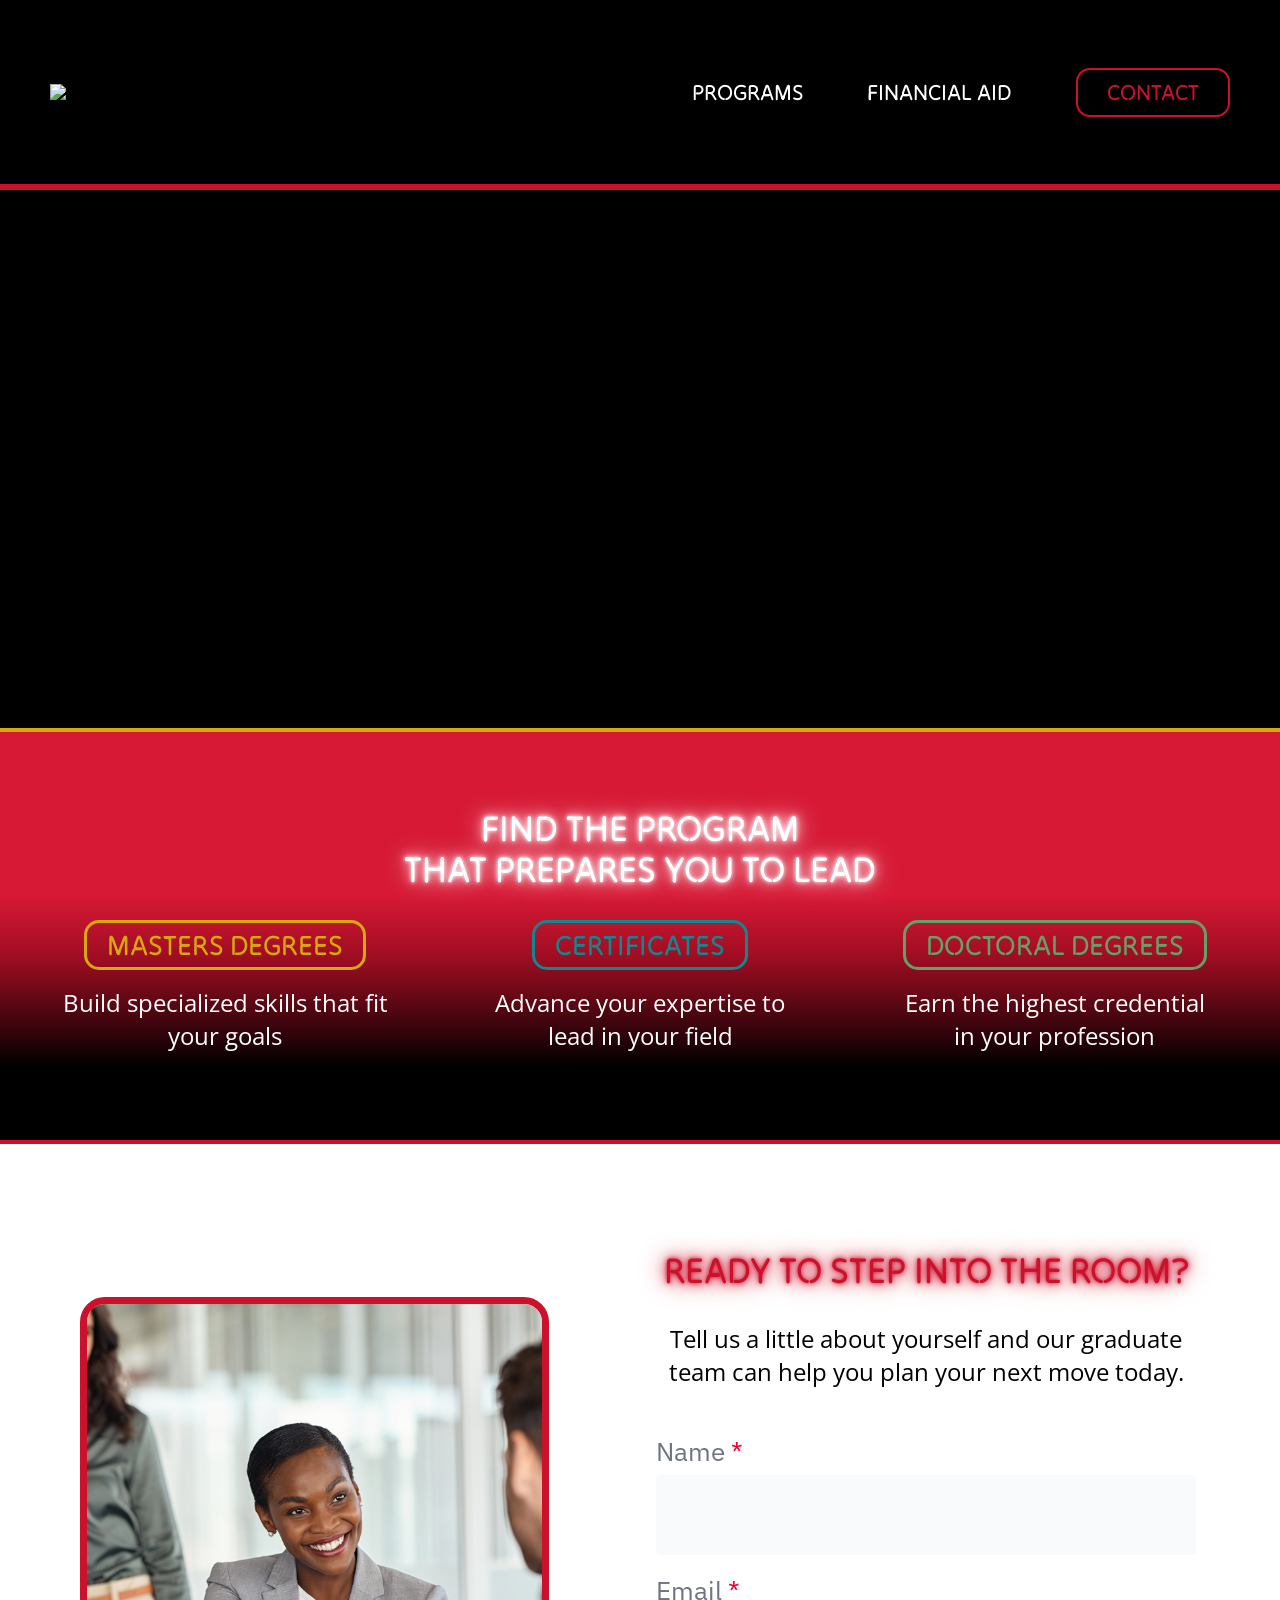
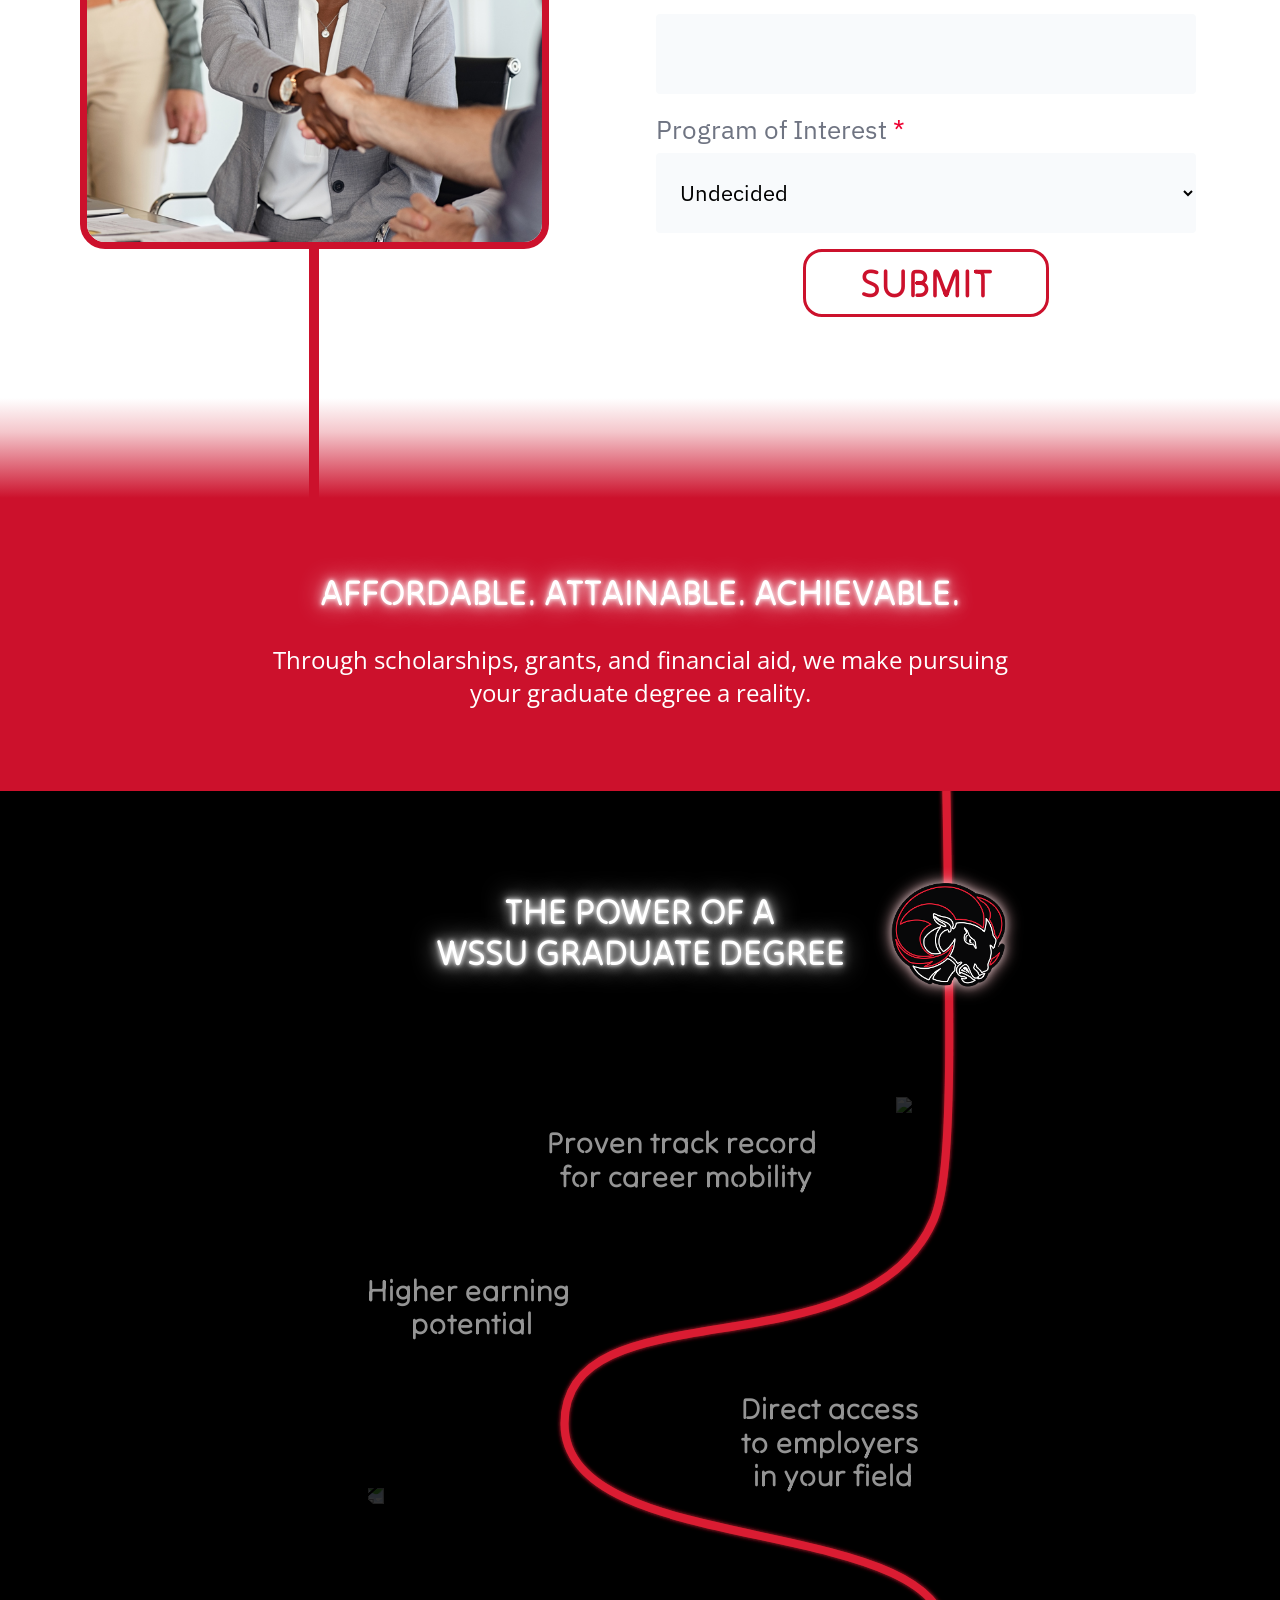
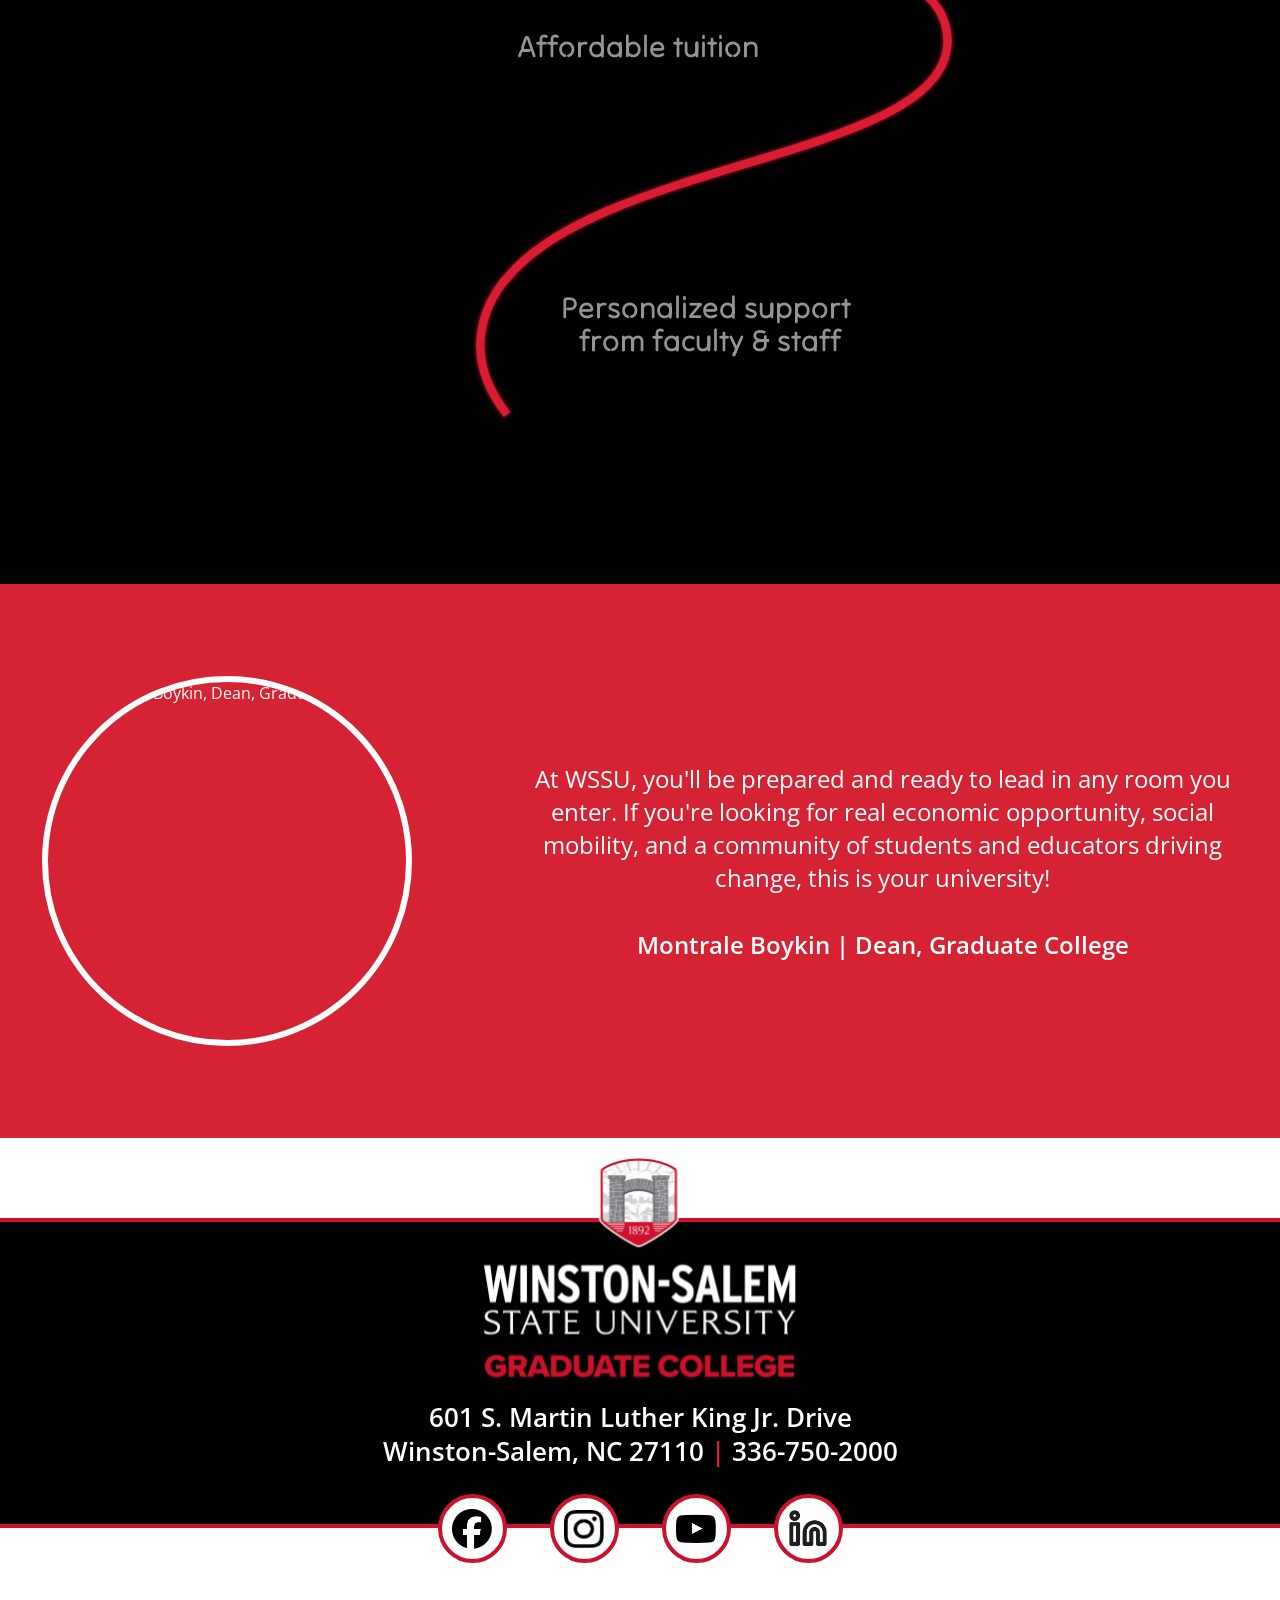
==== commit df93e6bb: "Cleaning up Codex CSS Refactoring CSS written by Codex. It doesn't seem to fully understand the conc" ====
--- a/index.html
+++ b/index.html
@@ -15,7 +15,6 @@
       rel="stylesheet"
     />
     <link rel="stylesheet" href="styles.css" />
-    <link rel="stylesheet" href="scroll_styles.css" />
   </head>
   <body>
     <header class="site-header">
@@ -56,36 +55,36 @@
             <a class="neon-button gold" href="program.html">
               Masters Degrees
             </a>
-            <p>Build specialized skills that fit your goals</p>
+            <p class="white">Build specialized skills that fit your goals</p>
           </div>
           <div class="program-type">
             <a class="neon-button blue" href="program.html">
               Certificates
             </a>
-            <p>Advance your expertise to lead in your field</p>
+            <p class="white">Advance your expertise to lead in your field</p>
           </div>
           <div class="program-type">
             <a class="neon-button green" href="program.html">
               Doctoral Degrees
             </a>
-            <p>Earn the highest credential in your profession</p>
+            <p class="white">Earn the highest credential in your profession</p>
           </div>
         </div>
       </section>
 
-      <section class="flex inquiry-section inquiry-section-landing" id="contact">
+      <section class="flex inquiry-section landing" id="contact">
         <div class="campus-collage" aria-hidden="true">
-          <img class="campus-left" src="assets/landing-campus-left.jpg" alt="" />
-          <!-- <img class="campus-right" src="assets/landing-campus-right.jpg" alt="" /> -->
-        </div>
-
-        <div class="photo-card photo-card-red">
+          <img class="left" src="assets/landing-campus-left.jpg" alt="" />
+          <!-- <img class="right" src="assets/landing-campus-right.jpg" alt="" /> -->
+        </div>
+
+        <div class="photo-card red">
           <div class="red-line" ></div>
           <img src="assets/landing-form-photo.jpg" alt="Graduate student meeting with an advisor" />
         </div>
 
         <div class="inquiry-copy flex column">
-          <h2>Ready to step into the room?</h2>
+          <h2 class="red">Ready to step into the room?</h2>
           <p>Tell us a little about yourself and our graduate team can help you plan your next move today.</p>
 
           <form class="lead-form" data-success-message="Thanks. Our graduate team will be in touch soon.">
@@ -118,52 +117,74 @@
         <p>Through scholarships, grants, and financial aid, we make pursuing your graduate degree a reality.</p>
       </section>
 
-      <section id="scroll-section">
-        <section class="flex column power-section" id="power-section">
-          <h2>The <span>Power</span> of a<br />WSSU Graduate Degree</h2>
-        </section>
-
-        <div class="stage">
-          <svg viewBox="0 0 244 548" fill="none" xmlns="http://www.w3.org/2000/svg">
-            <path id="motion-path" d="M22.3033 447.25C45.3033 416.25 237.115 406.418 241.067 336.418C245.909 250.754 1 285.817 1 197.69C1 109.563 189.584 168.833 232.392 69.9565C245.718 39.1816 243.198 18.6831 238.674 0.238159" />
-          </svg>
-
-          <img id="ram-head" src="assets/ram-head.png" alt="Ram" />
-
-          <div id="animation-titles">
-            <div class="animation-title" id="point-career">Proven track record for career mobility</div>
-            <div class="animation-title" id="point-earning">Higher earning potential</div>
-            <div class="animation-title" id="point-employers">Direct access to employers in your field</div>
-            <div class="animation-title" id="point-tuition">Affordable tuition</div>
-            <div class="animation-title" id="point-support">Personalized support from faculty &amp; staff</div>
-          </div>
-        </div>
-        <div class="spacer">
-
-        </div>
-      </section>
-
-      <section id="desktop-scroll-section">
-        <div class="desktop-stage">
-          <svg viewBox="0 0 938 1857" fill="none" xmlns="http://www.w3.org/2000/svg">
-            <path id="desktop-motion-path" d="M2.59363 1854.72C205.803 1606.85 916.184 1599.01 929.453 1363.99C945.705 1076.38 123.512 1194.1 123.512 898.224C123.512 602.346 756.615 801.337 900.327 469.371C945.066 366.047 937.789 62.7259 922.602 0.798828" />
-          </svg>
-
-          <img id="desktop-ram-head" src="assets/ram-head.png" alt="Ram" />
-
-          <section class="flex column power-section" id="power-section">
-            <h2>The <span>Power</span> of a<br />WSSU Graduate Degree</h2>
-          </section>
-
-          <div id="desktop-animation-titles">
-            <div class="desktop-animation-title" id="desktop-point-career">Proven track record for career mobility</div>
-            <div class="desktop-animation-title" id="desktop-point-earning">Higher earning potential</div>
-            <div class="desktop-animation-title" id="desktop-point-employers">Direct access to employers in your field</div>
-            <div class="desktop-animation-title" id="desktop-point-tuition">Affordable tuition</div>
-            <div class="desktop-animation-title" id="desktop-point-support">Personalized support from faculty &amp; staff</div>
-          </div>
-        </div>
-      </section>
+     
+        
+    <section class="flex column path-proof-section power-section" id="ram-path-proof" aria-label="Ram path animation proof">
+      
+      <h2 class="neon-on-scroll red-shadow">The <span class="white">Power</span> of a<br />WSSU Graduate Degree</h2>
+      
+      <svg
+        class="path-proof-svg"
+        viewBox="-120 -140 1263 2380"
+        role="img"
+        aria-label="Ram head moving down the red vector path"
+        xmlns="http://www.w3.org/2000/svg"
+      >
+        <defs>
+          <filter id="path-proof-glow" x="-20%" y="-10%" width="140%" height="120%">
+            <feGaussianBlur in="SourceGraphic" result="blur" stdDeviation="4.65" />
+            <feMerge>
+              <feMergeNode in="blur" />
+              <feMergeNode in="SourceGraphic" />
+            </feMerge>
+          </filter>
+        </defs>
+
+        <path
+          id="js-motion-path"
+          class="path-proof-line"
+          d="M992.615 -800C1007.8 17.9271 1016.26 326.748 971.523 430.072C827.811 762.038 194.708 563.048 194.708 858.925C194.708 1154.8 1016.9 1037.08 1000.65 1324.69C987.38 1559.71 276.999 1567.56 73.7895 1815.42C73.7895 1815.42 -52.1917 1942.53 73.7895 2103"
+          fill="none"
+          stroke="#da1f33"
+          stroke-miterlimit="10"
+          stroke-width="17"
+        />
+
+        <!-- The "data-progress" attribute, set to 0.09 is telling it to light this bullet when the ram reaches 9% of the path.”-->
+        <text class="path-proof-bullet" data-progress="0.20" x="720" y="290" text-anchor="middle">
+          <tspan x="450">Proven track record</tspan>
+          <tspan x="450" dy="70">for career mobility</tspan>
+        </text>
+        <text class="path-proof-bullet" data-progress="0.33" x="245" y="600" text-anchor="middle">
+          <tspan x="0">Higher earning</tspan>
+          <tspan x="0" dy="70">potential</tspan>
+        </text>
+        <text class="path-proof-bullet" data-progress="0.45" x="760" y="850" text-anchor="middle">
+          <tspan x="760">Direct access</tspan>
+          <tspan x="760" dy="70">to employers</tspan>
+          <tspan x="760" dy="70">in your field</tspan>
+        </text>
+        <text class="path-proof-bullet" data-progress="0.70" x="780" y="1350" text-anchor="middle">
+          <tspan x="350">Affordable tuition</tspan>
+        </text>
+        <text class="path-proof-bullet" data-progress="0.95" x="245" y="1900" text-anchor="middle">
+          <tspan x="500">Personalized support</tspan>
+          <tspan x="500" dy="70">from faculty &amp; staff</tspan>
+        </text>
+
+        <image
+          id="js-path-ram"
+          class="path-proof-ram"
+          href="assets/ram-head.png"
+          x="-120"
+          y="-109"
+          width="240"
+          height="218"
+        />c
+      </svg>
+      <img class="red-blur right" src="assets/red-blur.png" />
+      <img class="red-blur left" src="assets/red-blur.png" />
+    </section>
 
       <section class="flex dean-quote">
         <img src="assets/dean-boykin.jpg" alt="Montrale Boykin, Dean, Graduate College" />
@@ -187,128 +208,14 @@
         Winston-Salem, NC 27110 <span>|</span> 336-750-2000
       </address>
       <div class="social-links" aria-label="Social links">
-        <a href="#" aria-label="Facebook"><img src="assets/facebook.png" alt="Facebook" /></a>
-        <a href="#" aria-label="Instagram"><img src="assets/instagram.png" alt="instagram Logo" /></a>
-        <a href="#" aria-label="YouTube"><img src="assets/youtube.png" alt="You Tube Logo" /></a>
-        <a href="#" aria-label="LinkedIn"><img src="assets/linkedin.png" alt="LinkedIn Logo" /></a>
+        <a href="https://www.facebook.com/WSSU1892" aria-label="Facebook"><img src="assets/facebook.png" alt="Facebook Logo" /></a>
+        <a href="http://www.instagram.com/wssu1892" aria-label="Instagram"><img src="assets/instagram.png" alt="Instagram Logo" /></a>
+        <a href="https://www.youtube.com/wssu1892" aria-label="YouTube"><img src="assets/youtube.png" alt="You Tube Logo" /></a>
+        <a href="https://www.linkedin.com/company/winston-salem-state-university/" aria-label="LinkedIn"><img src="assets/linked-in.png" alt="LinkedIn Logo" /></a>
       </div>
     </footer>
 
-    <script src="script.js"></script>
-
-    <script src="js/gsap.min.js"></script>
-    <script src="js/MotionPathPlugin.min.js"></script>
-    <script src="js/ScrollTrigger.min.js"></script>
-
-    <script>
-      gsap.registerPlugin(MotionPathPlugin, ScrollTrigger);
-
-      gsap.to("#ram-head", {
-        ease: "none",
-        motionPath: {
-          path: "#motion-path",
-          align: "#motion-path",
-          alignOrigin: [0.5, 0.5],
-          autoRotate: false,
-          start: 1,
-          end: 0,
-        },
-        scrollTrigger: {
-          trigger: "#scroll-section",
-          start: "top-=80 top",
-          end: "+=500",
-          scrub: true,
-          pin: false,
-          onUpdate: function(self) {
-            let currentProgress = self.progress;
-            console.log("Scroll progress:", currentProgress);
-            if(currentProgress > 0.046){
-              document.getElementById("point-career").classList.add("is-neon-lit");
-            }else{
-              document.getElementById("point-career").classList.remove("is-neon-lit");
-            }
-
-            if(currentProgress > 0.256){
-              document.getElementById("point-earning").classList.add("is-neon-lit");
-            }else{
-              document.getElementById("point-earning").classList.remove("is-neon-lit");
-            }
-
-            if(currentProgress > 0.38){
-              document.getElementById("point-employers").classList.add("is-neon-lit");
-            }else{
-              document.getElementById("point-employers").classList.remove("is-neon-lit");
-            }
-
-            if(currentProgress > 0.56){
-              document.getElementById("point-tuition").classList.add("is-neon-lit");
-            }else{
-              document.getElementById("point-tuition").classList.remove("is-neon-lit");
-            }
-
-            if(currentProgress > 0.712){
-              document.getElementById("point-support").classList.add("is-neon-lit");
-            }else{
-              document.getElementById("point-support").classList.remove("is-neon-lit");
-            }
-          }
-        }
-      });
-
-
-      gsap.registerPlugin(MotionPathPlugin, ScrollTrigger);
-
-      gsap.to("#desktop-ram-head", {
-        ease: "none",
-        motionPath: {
-          path: "#desktop-motion-path",
-          align: "#desktop-motion-path",
-          alignOrigin: [0.5, 0.5],
-          autoRotate: false,
-          start: 1,
-          end: 0,
-        },
-        scrollTrigger: {
-          trigger: "#desktop-scroll-section",
-          start: "top-=180 top",
-          end: "+=1000",
-          scrub: true,
-          pin: false,
-          onUpdate: function(self) {
-            let currentProgress = self.progress;
-            console.log("Scroll progress:", currentProgress);
-            if(currentProgress > 0.154){
-              document.getElementById("desktop-point-career").classList.add("is-neon-lit");
-            }else{
-              document.getElementById("desktop-point-career").classList.remove("is-neon-lit");
-            }
-
-            if(currentProgress > 0.371){
-              document.getElementById("desktop-point-earning").classList.add("is-neon-lit");
-            }else{
-              document.getElementById("desktop-point-earning").classList.remove("is-neon-lit");
-            }
-
-            if(currentProgress > 0.408){
-              document.getElementById("desktop-point-employers").classList.add("is-neon-lit");
-            }else{
-              document.getElementById("desktop-point-employers").classList.remove("is-neon-lit");
-            }
-
-            if(currentProgress > 0.689){
-              document.getElementById("desktop-point-tuition").classList.add("is-neon-lit");
-            }else{
-              document.getElementById("desktop-point-tuition").classList.remove("is-neon-lit");
-            }
-
-            if(currentProgress > 0.839){
-              document.getElementById("desktop-point-support").classList.add("is-neon-lit");
-            }else{
-              document.getElementById("desktop-point-support").classList.remove("is-neon-lit");
-            }
-          }
-        }
-      });
-    </script>
+    <script src="scripts/script.js"></script>
+    <script src="scripts/animate-on-path.js"></script>
   </body>
 </html>
--- a/styles.css
+++ b/styles.css
@@ -27,6 +27,52 @@
   color: var(--black);
   font-family: "Open Sans", Arial, sans-serif;
   letter-spacing: 0;
+  text-align: center;
+}
+
+h1, h2 {
+  font-family: "Tilt Neon", sans-serif;
+  font-weight: 400;
+  line-height: 1.15;
+  text-transform: uppercase;
+}
+
+h1 {
+  font-size: clamp(42px, 4vw, 56px);
+}
+
+h2 {
+  font-size: clamp(28px, 3vw, 36px);
+  margin-top: 0px;
+}
+
+h2.red-bright {
+  color: var(--red-bright);
+}
+
+h2.red {
+  color: var(--red);
+}
+
+h2.white {
+  color: var(--white);
+}
+
+h2.red-shadow {
+  text-shadow: 0 0 12px rgba(204, 17, 44, 0.9);
+}
+
+h2.gold {
+  color: var(--gold);
+}
+
+h2 span.white {
+  color: var(--white);
+}
+
+p {
+  font-size: clamp(20px, 2vw, 24px);
+  margin: 0px;
 }
 
 body.animation-proof-page {
@@ -353,22 +399,14 @@
   align-items: center;
 }
 
-.program-finder h2 {
-  margin: 0 0 54px;
-  font-family: "Tilt Neon", sans-serif;
-  font-size: clamp(32px, 3.6vw, 52px);
-  font-weight: 400;
-  line-height: 1.14;
-  text-transform: uppercase;
-}
-
 .program-type-grid {
-  display: flex;
-  align-items: flex-start;
-  justify-content: center;
-  flex-wrap: wrap;
-  gap: 5vw;
-  width: min(var(--max), 100%);
+    display: flex;
+    align-items: flex-start;
+    justify-content: center;
+    flex-wrap: wrap;
+    width: min(var(--max), 100%);
+    column-gap: 5vw;
+    row-gap: 1vw;
 }
 
 .program-type {
@@ -395,9 +433,6 @@
 
 .program-type p {
   width: min(100%, 325px);
-  margin: 0;
-  font-size: 25px;
-  line-height: 1.28;
 }
 
 .gold {
@@ -412,7 +447,7 @@
   color: var(--green);
 }
 
-.program-type p {
+p.white {
   color: var(--white);
 }
 
@@ -521,22 +556,9 @@
   align-items: center;
 }
 
-.inquiry-copy h2 {
-  margin: 0 0 12px;
-  color: var(--red-bright);
-  font-family: "Tilt Neon", sans-serif;
-  font-size: clamp(26px, 3vw, 38px);
-  font-weight: 400;
-  line-height: 1.15;
-  text-transform: uppercase;
-}
-
 .inquiry-copy > p {
   max-width: 90%;
   margin: 0 auto 44px;
-  font-size: clamp(16px, 1.8vw, 23px);
-  line-height: 1.35;
-  width: 90%;
 }
 
 .lead-form {
@@ -632,44 +654,15 @@
   text-align: center;
 }
 
-.aid-band h2 {
-  margin: 0 0 18px;
-  font-family: "Tilt Neon", sans-serif;
-  font-size: clamp(28px, 3vw, 43px);
-  font-weight: 400;
-  text-transform: uppercase;
-}
-
 .aid-band p {
   max-width: 790px;
   margin: 0;
-  font-size: clamp(18px, 2.2vw, 32px);
-  font-weight: 600;
-  line-height: 1.26;
 }
 
 .power-section {
   overflow: hidden;
   padding: 100px 24px 50px;
   background-color: var(--black);
-  color: var(--white);
-}
-
-.power-section h2 {
-  position: relative;
-  z-index: 2;
-  margin: 0;
-  color: var(--red-bright);
-  font-family: "Tilt Neon", sans-serif;
-  font-size: clamp(38px, 4vw, 48px);
-  font-weight: 400;
-  line-height: 1.12;
-  text-align: center;
-  text-transform: uppercase;
-  text-shadow: 0 0 14px rgba(213, 35, 52, 0.65);
-}
-
-.power-section h2 span {
   color: var(--white);
 }
 
@@ -699,9 +692,6 @@
 
 .dean-quote p {
   margin: 0 auto 34px;
-  font-size: 32px;
-  font-weight: 600;
-  line-height: 1.36;
 }
 
 .dean-quote cite {
@@ -783,7 +773,7 @@
 }
 
 .program-hero {
-  min-height: clamp(500px, 49vw, 702px);
+  height: clamp(50px, 50vw, 650px);
   overflow: hidden;
   background: var(--black);
   color: var(--white);
@@ -857,20 +847,9 @@
   text-align: center;
 }
 
-.program-intro h2 {
-  margin: 0 0 28px;
-  font-family: "Tilt Neon", sans-serif;
-  font-size: clamp(30px, 3.6vw, 52px);
-  font-weight: 400;
-  text-transform: uppercase;
-}
-
 .program-intro p {
   max-width: 750px;
   margin: 0 auto;
-  font-size: clamp(20px, 2.5vw, 31px);
-  font-weight: 600;
-  line-height: 1.38;
 }
 
 .inquiry-section.program {
@@ -928,17 +907,6 @@
   flex: 0 1 580px;
 }
 
-.innovators-copy h2 {
-  margin: 0 0 58px;
-  color: var(--white);
-  font-family: "Tilt Neon", sans-serif;
-  font-size: clamp(38px, 4.2vw, 50px);
-  font-weight: 400;
-  line-height: 1.16;
-  text-shadow: 0 0 12px rgba(204, 17, 44, 0.9);
-  text-transform: uppercase;
-}
-
 .innovators-copy ul {
   display: flex;
   flex-direction: column;
@@ -956,15 +924,6 @@
   text-align: center;
 }
 
-.career-paths h2 {
-  margin: 0 0 58px;
-  color: var(--gold);
-  font-family: "Tilt Neon", sans-serif;
-  font-size: clamp(26px, 3.2vw, 46px);
-  font-weight: 400;
-  text-transform: uppercase;
-}
-
 .career-paths ul {
   display: flex;
   flex-direction: column;
@@ -1016,10 +975,6 @@
 
 .stats-grid p {
   max-width: 305px;
-  margin: 10px auto 0;
-  font-size: clamp(18px, 2.2vw, 28px);
-  font-weight: 700;
-  line-height: 1.1;
 }
 
 .lead-room-section {
@@ -1029,20 +984,8 @@
   text-align: center;
 }
 
-.lead-room-section h2 {
-  margin: 0 0 28px;
-  color: var(--white);
-  font-family: "Tilt Neon", sans-serif;
-  font-size: clamp(34px, 4vw, 53px);
-  font-weight: 400;
-  text-transform: uppercase;
-}
-
 .lead-room-section p {
   max-width: 725px;
-  margin: 0 auto 54px;
-  font-size: clamp(20px, 2.4vw, 32px);
-  line-height: 1.34;
 }
 
 .lead-room-section img {
@@ -1059,23 +1002,9 @@
   text-align: center;
 }
 
-.affordability-section h2,
-.serve-section h2 {
-  margin: 0 0 28px;
-  color: var(--red);
-  font-family: "Tilt Neon", sans-serif;
-  font-size: clamp(30px, 4vw, 55px);
-  font-weight: 400;
-  line-height: 1.12;
-  text-transform: uppercase;
-}
-
 .affordability-section p {
   max-width: 680px;
   margin: 0 auto;
-  font-size: clamp(18px, 2.2vw, 30px);
-  font-weight: 600;
-  line-height: 1.38;
 }
 
 .serve-section {
@@ -1092,9 +1021,6 @@
 
 .serve-section p {
   max-width: 885px;
-  margin: 0 auto 54px;
-  font-size: clamp(18px, 2.2vw, 31px);
-  line-height: 1.4;
 }
 
 .serve-section .outline-button {
@@ -1413,23 +1339,16 @@
     padding: 32px 14px 30px;
   }
 
-  .program-finder h2 {
-    margin-bottom: 26px;
-    font-size: 24px;
-  }
-
   .program-type-grid {
+    flex-direction: column;
     gap: 18px;
+    align-items: center;
   }
 
   .program-type {
     gap: 10px;
     min-height: auto;
-  }
-
-  .program-type p {
-    width: 100%;
-    font-size: 18px;
+    flex-basis: auto;
   }
 
   .inquiry-section {
@@ -1462,15 +1381,6 @@
   .campus-collage .left,
   .campus-collage .right {
     opacity: 0.22;
-  }
-
-  .inquiry-copy h2 {
-    font-size: 22px;
-  }
-
-  .inquiry-copy > p {
-    margin-bottom: 26px;
-    font-size: 13px;
   }
 
   .lead-form {
@@ -1504,20 +1414,8 @@
     padding: 27px 31px;
   }
 
-  .aid-band h2 {
-    font-size: 19px;
-  }
-
-  .aid-band p {
-    font-size: 14px;
-  }
-
   .power-section {
     padding: 45px 14px 48px;
-  }
-
-  .power-section h2 {
-    font-size: 28px;
   }
 
   .dean-quote {
@@ -1538,7 +1436,6 @@
 
   .dean-quote p {
     margin-bottom: 8px;
-    font-size: 13px;
   }
 
   .dean-quote cite {
@@ -1565,10 +1462,6 @@
     font-size: 11px;
   }
 
-  .program-hero {
-    min-height: 216px;
-  }
-
   .program-hero-image {
     flex-basis: 50%;
     background-position: right;
@@ -1594,14 +1487,8 @@
     padding: 17px 0 23px;
   }
 
-  .program-intro h2 {
-    margin-bottom: 13px;
-    font-size: 20px;
-  }
-
   .program-intro p {
     max-width: 290px;
-    font-size: 12px;
   }
 
   .inquiry-section.program {
@@ -1618,11 +1505,6 @@
     padding: 28px 0 48px;
   }
 
-  .innovators-copy h2 {
-    margin-bottom: 26px;
-    font-size: 26px;
-  }
-
   .innovators-copy ul {
     gap: 11px;
     font-size: 15px;
@@ -1630,11 +1512,6 @@
 
   .career-paths {
     padding: 33px 0 45px;
-  }
-
-  .career-paths h2 {
-    margin-bottom: 22px;
-    font-size: 20px;
   }
 
   .career-paths ul {
@@ -1665,23 +1542,13 @@
     font-size: 30px;
   }
 
-  .stats-grid p {
-    font-size: 12px;
-  }
-
   .lead-room-section {
     padding-top: 24px;
-  }
-
-  .lead-room-section h2 {
-    margin-bottom: 8px;
-    font-size: 23px;
   }
 
   .lead-room-section p {
     max-width: 316px;
     margin-bottom: 18px;
-    font-size: 14px;
   }
 
   .lead-room-section img {
@@ -1692,15 +1559,8 @@
     padding: 25px 0 30px;
   }
 
-  .affordability-section h2,
-  .serve-section h2 {
-    margin-bottom: 10px;
-    font-size: 20px;
-  }
-
   .affordability-section p {
     max-width: 270px;
-    font-size: 12px;
   }
 
   .serve-section {
@@ -1714,7 +1574,6 @@
 
   .serve-section p {
     margin-bottom: 24px;
-    font-size: 13px;
   }
 
   .serve-section .outline-button {
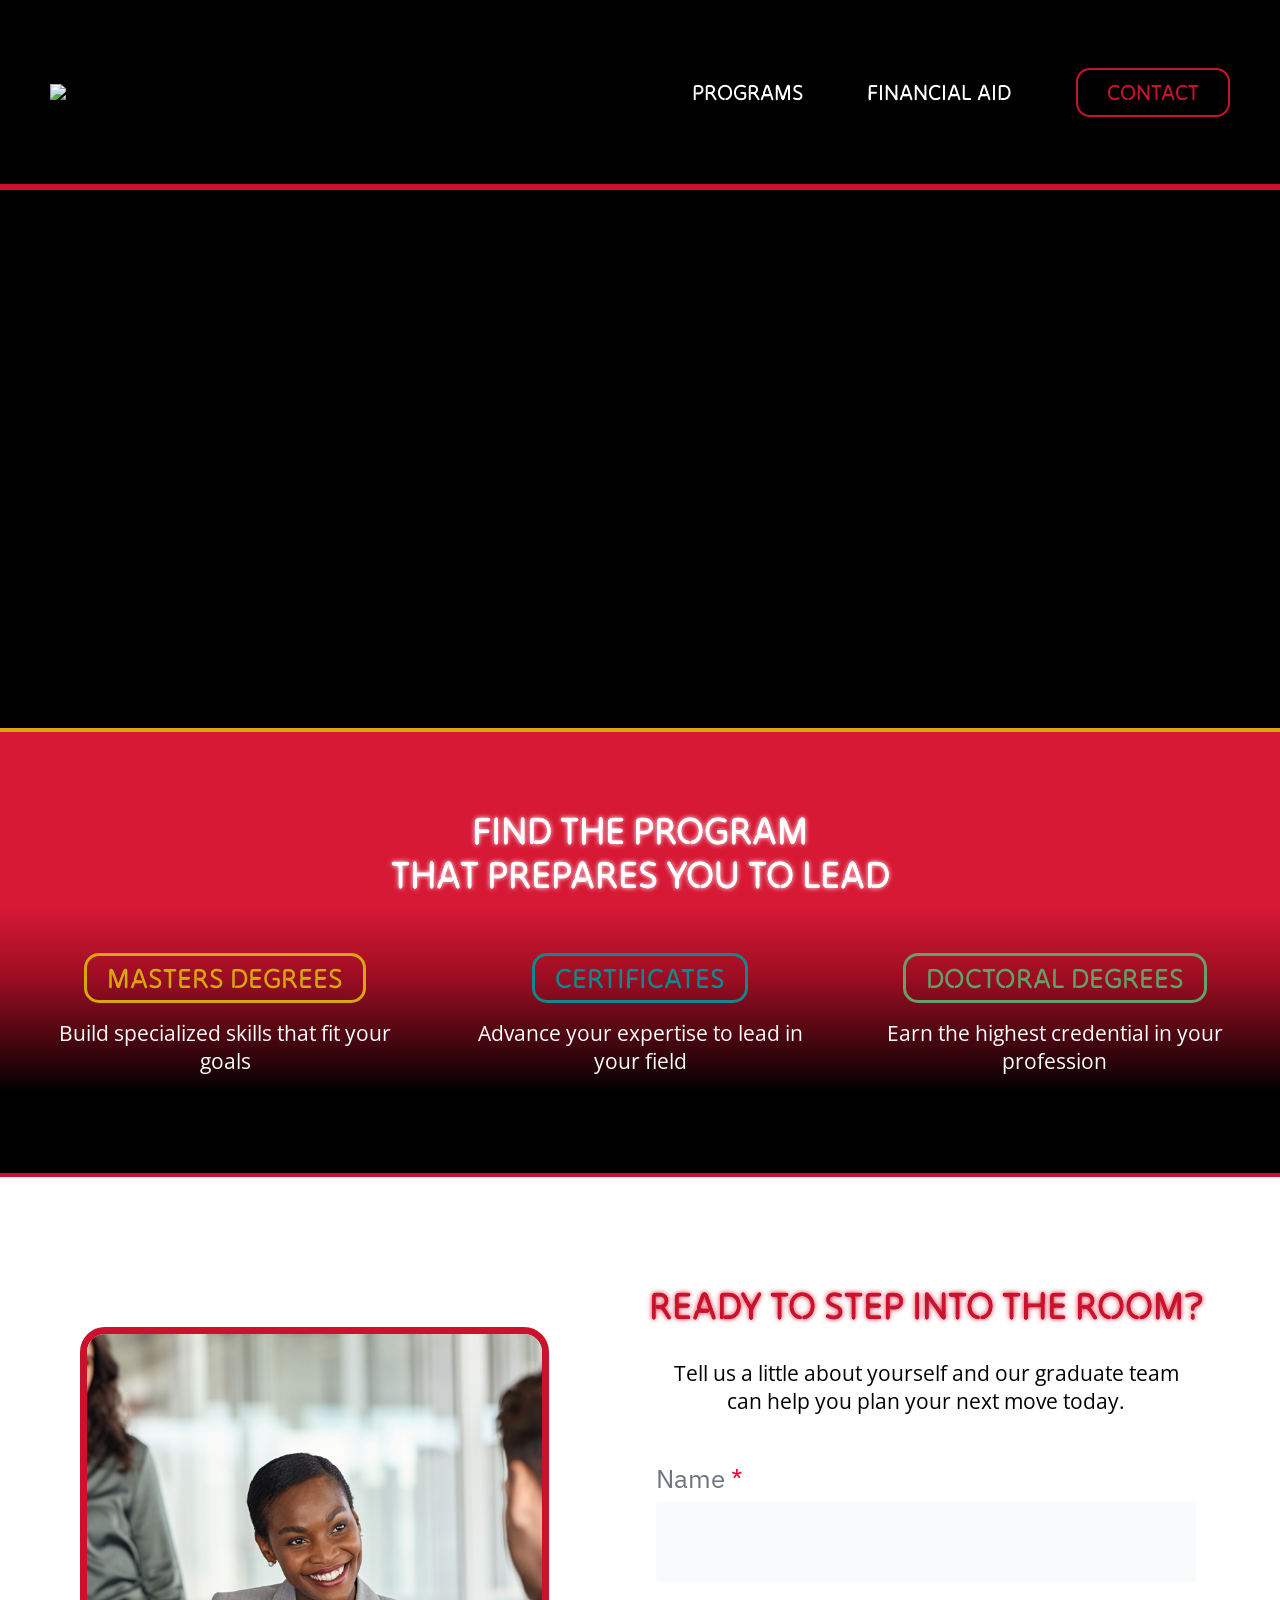
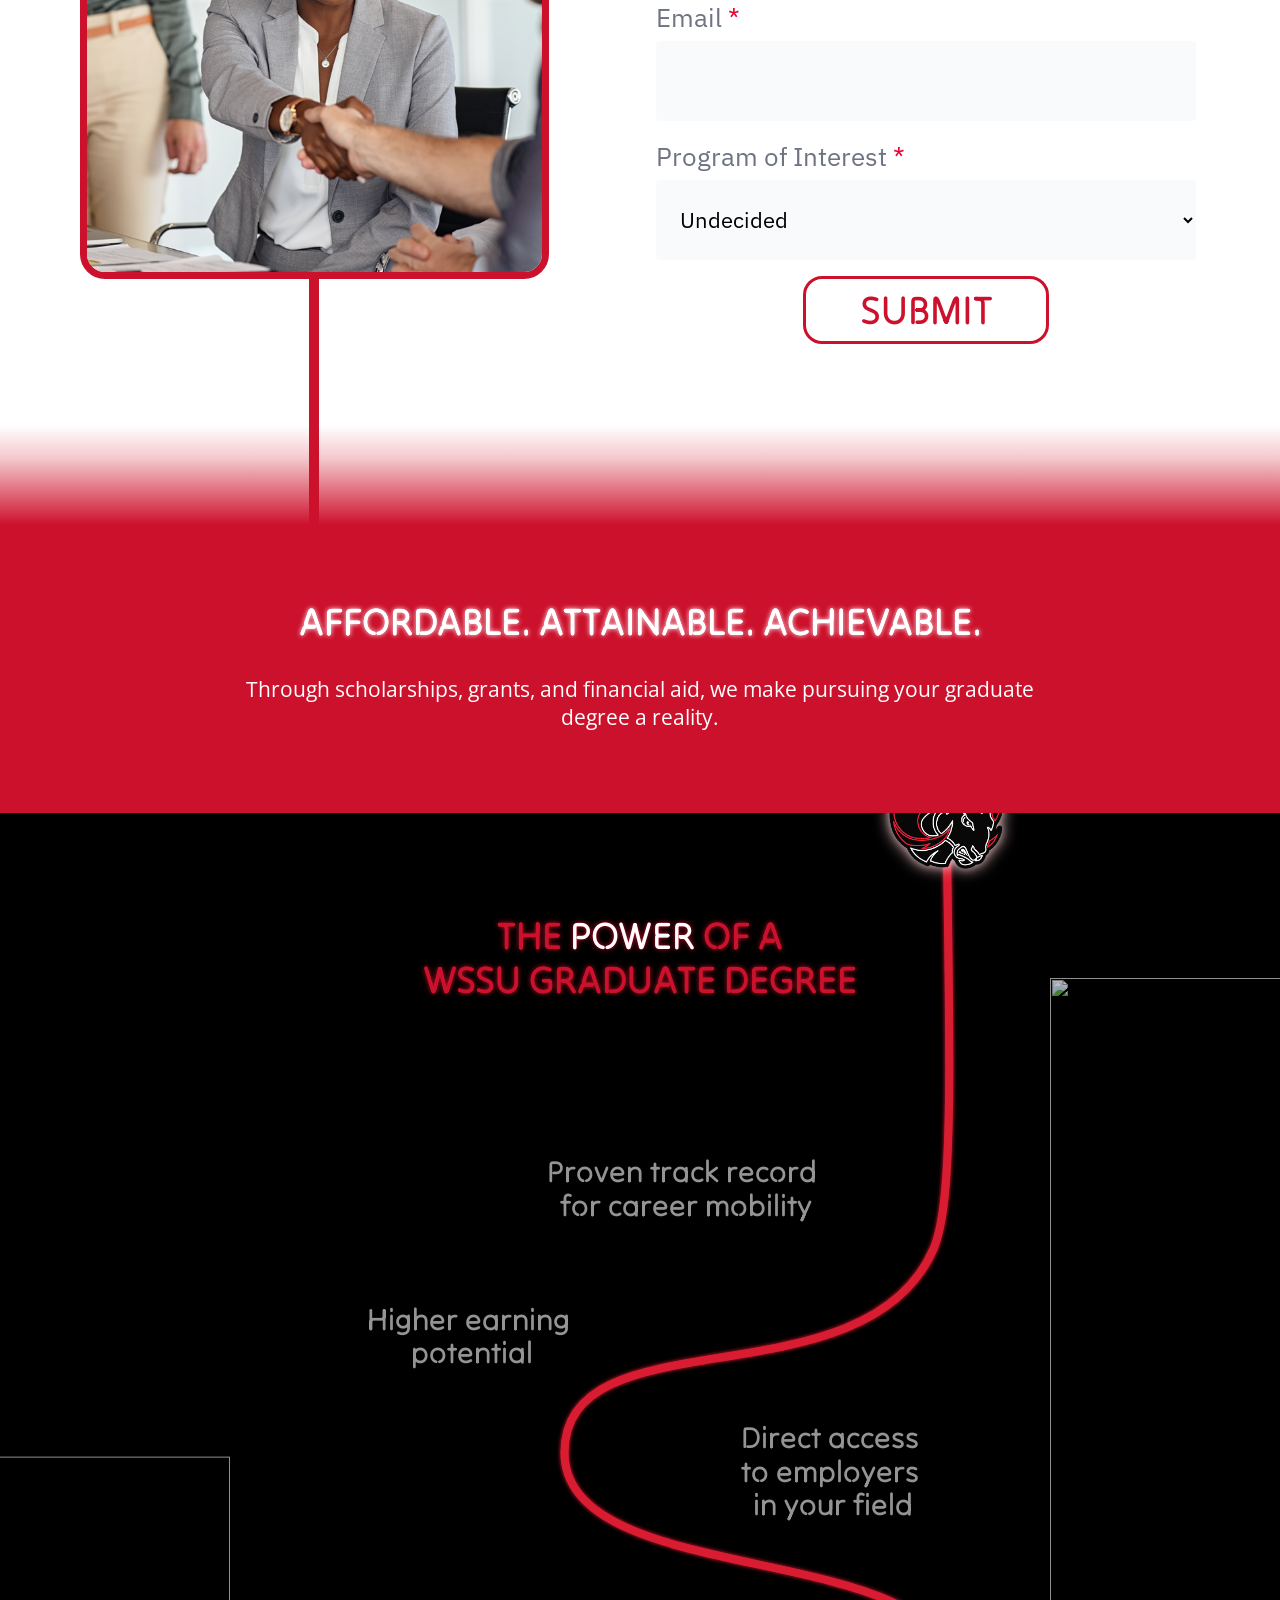
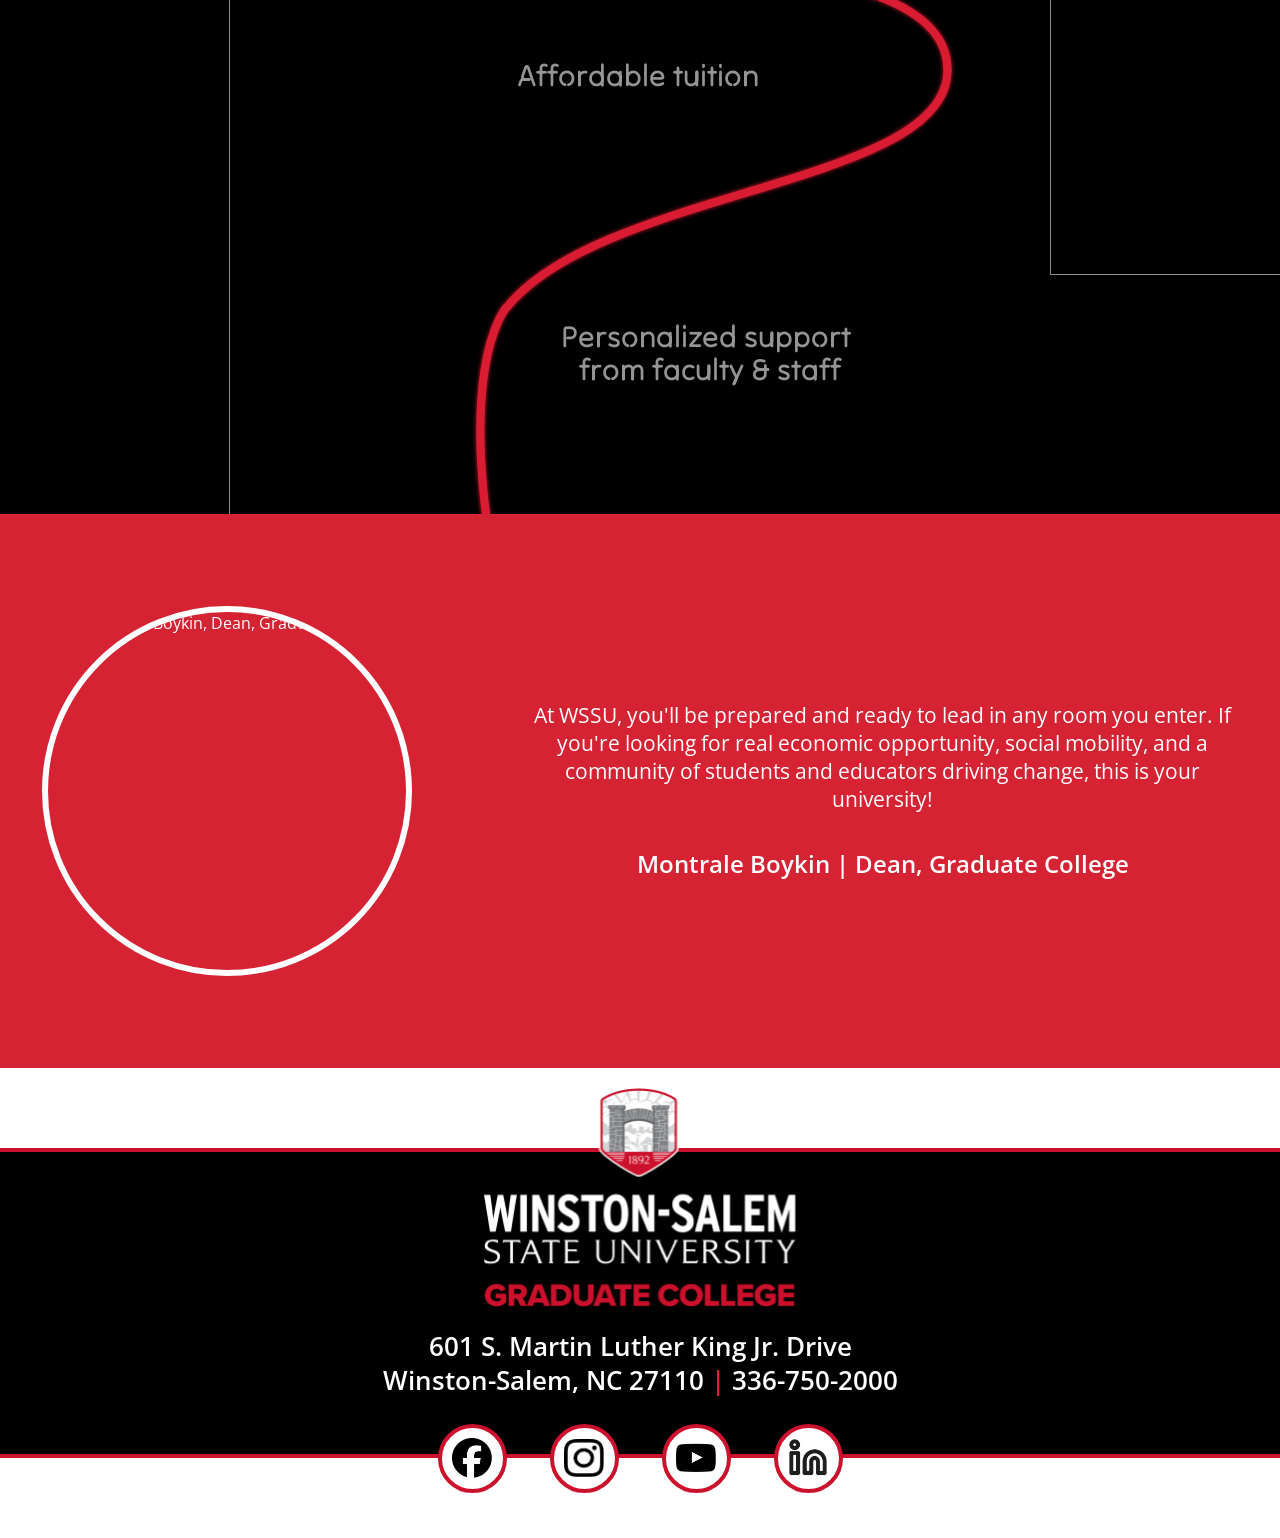
==== commit 25d07bb6: "Updates for Landing Page Completed" ====
--- a/index.html
+++ b/index.html
@@ -19,7 +19,7 @@
   <body>
     <header class="site-header">
       <a class="brand" href="index.html" aria-label="Winston-Salem State University Graduate College home">
-        <img src="assets/logo.png" class="main-logo" />
+        <img src="assets/new-logo.png" class="main-logo" />
       </a>
 
       <nav class="desktop-nav" aria-label="Primary navigation">
@@ -121,7 +121,7 @@
         
     <section class="flex column path-proof-section power-section" id="ram-path-proof" aria-label="Ram path animation proof">
       
-      <h2 class="neon-on-scroll red-shadow">The <span class="white">Power</span> of a<br />WSSU Graduate Degree</h2>
+      <h2 class="neon-on-scroll red-shadow red">The <span class="white">Power</span> of a<br />WSSU Graduate Degree</h2>
       
       <svg
         class="path-proof-svg"
@@ -143,7 +143,7 @@
         <path
           id="js-motion-path"
           class="path-proof-line"
-          d="M992.615 -800C1007.8 17.9271 1016.26 326.748 971.523 430.072C827.811 762.038 194.708 563.048 194.708 858.925C194.708 1154.8 1016.9 1037.08 1000.65 1324.69C987.38 1559.71 276.999 1567.56 73.7895 1815.42C73.7895 1815.42 -52.1917 1942.53 73.7895 2103"
+          d="M992.615 -800C1007.8 17.9271 1016.26 326.748 971.523 430.072C827.811 762.038 194.708 563.048 194.708 858.925C194.708 1154.8 1016.9 1037.08 1000.65 1324.69C987.38 1559.71 276.999 1567.56 73.7895 1815.42C73.7895 1815.42 -52.1917 1942.53 73.7895 2500"
           fill="none"
           stroke="#da1f33"
           stroke-miterlimit="10"
@@ -164,10 +164,10 @@
           <tspan x="760" dy="70">to employers</tspan>
           <tspan x="760" dy="70">in your field</tspan>
         </text>
-        <text class="path-proof-bullet" data-progress="0.70" x="780" y="1350" text-anchor="middle">
+        <text class="path-proof-bullet" data-progress="0.60" x="780" y="1350" text-anchor="middle">
           <tspan x="350">Affordable tuition</tspan>
         </text>
-        <text class="path-proof-bullet" data-progress="0.95" x="245" y="1900" text-anchor="middle">
+        <text class="path-proof-bullet" data-progress="0.85" x="245" y="1900" text-anchor="middle">
           <tspan x="500">Personalized support</tspan>
           <tspan x="500" dy="70">from faculty &amp; staff</tspan>
         </text>
@@ -200,9 +200,9 @@
     </main>
 
     <footer class="site-footer">
-      <div class="footer-brand">
+      <a class="footer-brand" href="#">
         <img src="assets/centered-logo.png" alt="Winston-Salem State University" />
-      </div>
+      </a>
       <address>
         601 S. Martin Luther King Jr. Drive<br />
         Winston-Salem, NC 27110 <span>|</span> 336-750-2000
--- a/styles.css
+++ b/styles.css
@@ -38,31 +38,42 @@
 }
 
 h1 {
-  font-size: clamp(42px, 4vw, 56px);
+  font-size: clamp(24px, 5.25vw, 56px);
 }
 
 h2 {
-  font-size: clamp(28px, 3vw, 36px);
+  font-size: clamp(28px, 3vw, 48px);
   margin-top: 0px;
 }
 
-h2.red-bright {
+h3 {
+  font-size: clamp(15px, 3vw, 32px);
+  text-transform: uppercase;
+  margin: 0px;
+}
+
+p {
+  font-size: clamp(14px, 2.8vw, 21px);
+  margin: 0px;
+}
+
+.red-bright {
   color: var(--red-bright);
 }
 
-h2.red {
+.red {
   color: var(--red);
 }
 
-h2.white {
+.white {
   color: var(--white);
 }
 
-h2.red-shadow {
+.red-shadow {
   text-shadow: 0 0 12px rgba(204, 17, 44, 0.9);
 }
 
-h2.gold {
+.gold {
   color: var(--gold);
 }
 
@@ -70,9 +81,17 @@
   color: var(--white);
 }
 
-p {
-  font-size: clamp(20px, 2vw, 24px);
-  margin: 0px;
+.program-hero h1 {
+  margin: 0 0 26px;
+}
+
+h3 {
+  max-width: 455px;
+}
+
+section {
+  position: relative;
+  display: flex;
 }
 
 body.animation-proof-page {
@@ -100,8 +119,8 @@
 
 .path-proof-line {
   filter: url("#path-proof-glow");
-}
-
+  
+}
 .path-proof-bullet {
   fill: var(--white);
   opacity: 0.58;
@@ -118,8 +137,8 @@
 .path-proof-bullet.is-lit {
   opacity: 1;
   filter:
-    drop-shadow(0 0 9px rgba(255, 255, 255, 0.9))
-    drop-shadow(0 0 18px var(--red));
+    drop-shadow(0 0 3px rgba(255, 255, 255, 0.9))
+    drop-shadow(0 0 13px var(--red))
 }
 
 .path-proof-ram {
@@ -131,19 +150,18 @@
 .red-blur {
   position: absolute;
   width: 30vw;
-  opacity: .2;
+  opacity: .75;
+  height: 80%;
 }
 
 .red-blur.left {
-  left: 0px;
+  left: -12vw;
   rotate: 180deg;
-  top: 50%;
+  top: 30%;
 }
 
 .red-blur.right {
-  right: 0px;
-  top: 22%;
-  width: 30vw;
+  right: -12vw;
 }
 
 img {
@@ -193,6 +211,7 @@
   border-bottom: 6px solid var(--red);
   padding: 0px 50px;
   box-shadow: 0 8px 24px rgba(0, 0, 0, 0.34);
+  z-index: 101;
 }
 
 .main-logo {
@@ -364,9 +383,7 @@
   inset: 0;
   min-height: 42vw;
   overflow: hidden;
-  background:
-    linear-gradient(180deg, rgba(0, 0, 0, 0.1) 18%, rgba(0, 0, 0, 0.82) 100%),
-    url("assets/landing-hero.gif") center 42% / cover no-repeat;
+  background:url("assets/landing-hero.gif") center 42% / cover no-repeat;
 }
 
 .hero-title {
@@ -407,11 +424,12 @@
     width: min(var(--max), 100%);
     column-gap: 5vw;
     row-gap: 1vw;
+    margin-top: 25px;
 }
 
 .program-type {
   display: flex;
-  flex: 1 1 280px;
+  flex: 1 1 240px;
   flex-direction: column;
   align-items: center;
   gap: 16px;
@@ -426,13 +444,10 @@
   border: 3px solid currentColor;
   border-radius: 15px;
   font-family: "Tilt Neon", sans-serif;
-  font-size: 28px;
   line-height: 1;
   text-transform: uppercase;
-}
-
-.program-type p {
-  width: min(100%, 325px);
+  text-wrap-mode: nowrap;
+  font-size: clamp(24px, 3vw, 28px);
 }
 
 .gold {
@@ -454,7 +469,7 @@
 
 .neon-button:hover,
 .neon-button:focus-visible {
-  color: var(--white);
+  /* color: var(--white); */
   cursor: pointer;
 }
 
@@ -671,6 +686,8 @@
   padding: 92px 24px;
   background: var(--red-bright);
   color: var(--white);
+  margin-top: -100px;
+  z-index: 100;
 }
 
 .dean-quote img {
@@ -684,7 +701,7 @@
 }
 
 .dean-quote blockquote {
-  flex: 1 1 520px;
+  
   max-width: 710px;
   margin: 0;
   text-align: center;
@@ -795,7 +812,8 @@
   align-items: flex-start;
   justify-content: center;
   padding-left: 3%;
-  padding-right: 3%;
+  padding-right: 7%;
+  text-align: left;
 }
 
 
@@ -812,25 +830,6 @@
   background: var(--gold);
 }
 
-.program-hero h1 {
-  margin: 0 0 26px;
-  color: var(--gold);
-  font-family: "Tilt Neon", sans-serif;
-  font-size: clamp(48px, 5vw, 68px);
-  font-weight: 400;
-  line-height: 0.98;
-  text-transform: uppercase;
-}
-
-.program-hero-content > p:last-child {
-  margin: 0;
-  max-width: 455px;
-  font-size: clamp(28px, 3vw, 43px);
-  font-weight: 700;
-  line-height: 1.15;
-  text-transform: uppercase;
-}
-
 .flex {
   display: flex;
   flex-direction: row;
@@ -848,7 +847,7 @@
 }
 
 .program-intro p {
-  max-width: 750px;
+  max-width: 70%;
   margin: 0 auto;
 }
 
@@ -1032,22 +1031,24 @@
 
 
 .program-code {
-	    width: 10vw;
-	    height: 10vw;
-	    border-radius: 50%;
-	    background: rgba(255, 255, 255, 0.86);
-	    color: var(--gold);
-	    font-family: "Tilt Neon", sans-serif;
-	    font-size: 2vw;
-	    font-weight: 400;
-	    text-align: center;
-	    DISPLAY: INLINE-FLEX;
-    JUSTIFY-CONTENT: CENTER;
-    ALIGN-ITEMS: end;
-    padding-bottom: 1vw;
-    position: absolute;
-    top: -7vw;
-	    left: -5vw;
+  width: 125px;
+  /* max-width: 125px; */
+  height: 125px;
+  /* max-height: 140px; */
+  border-radius: 50%;
+  background: rgba(255, 255, 255, 0.86);
+  color: var(--gold);
+  font-family: "Tilt Neon", sans-serif;
+  font-size: 25px;
+  font-weight: bold;
+  text-align: center;
+  DISPLAY: INLINE-FLEX;
+  JUSTIFY-CONTENT: CENTER;
+  ALIGN-ITEMS: end;
+  padding-bottom: 18px;
+  position: absolute;
+  top: -70px;
+  left: -60px;
 }
 
 .neon-on-scroll {
@@ -1150,9 +1151,8 @@
     opacity: 1;
     filter: brightness(1);
     text-shadow:
-      0 0 4px currentColor,
-      0 0 12px currentColor,
-      0 0 26px currentColor;
+      0 0 0px currentColor,
+      0 0 5px currentColor;
   }
 }
 
@@ -1181,6 +1181,10 @@
     --header-height: 122px;
   }
 
+  .inquiry-copy {
+    width: clamp(300px,70%,600px);
+  }
+
   .path-proof-svg {
     display: block;
     max-width: 700px;
@@ -1209,14 +1213,7 @@
   .brand {
     width: 150px;
     gap: 4px;
-  }
-
-  .brand-mark {
-    height: 31px;
-  }
-
-  .brand-submark {
-    height: 10px;
+    aspect-ratio: 402 / 112;
   }
 
   .desktop-nav {
@@ -1281,6 +1278,15 @@
 @media (max-width: 720px) {
 /* When the screen is 720px or less, the below apply */
   
+  .program-code {
+    width: 90px;
+    height: 90px;
+    padding-bottom: 14px;
+    top: -50px;
+    left: -45px;
+    font-size: 18px;
+  }
+
   .inquiry-section.landing > .inquiry-copy {
     flex: 0 1 fit-content;
   }
@@ -1300,23 +1306,7 @@
     height: auto;
   }
 
-  .program-code{
-      width: 13vw;
-      height: 13vw;
-      border-radius: 50%;
-      background: rgba(255, 255, 255, 0.86);
-      color: var(--gold);
-      font-size: 3vw;
-      font-weight: 800;
-      text-align: center;
-      DISPLAY: INLINE-FLEX;
-      JUSTIFY-CONTENT: CENTER;
-      ALIGN-ITEMS: end;
-      padding-bottom: 2vw;
-      position: absolute;
-      top: -9vw;
-      left: -7.5vw;
-  }
+
 
   .neon-button {
     font-size: 18px;
@@ -1349,6 +1339,7 @@
     gap: 10px;
     min-height: auto;
     flex-basis: auto;
+    width: 60%;
   }
 
   .inquiry-section {
@@ -1470,13 +1461,12 @@
   .program-hero-content {
     flex-basis: 48%;
     min-height: 216px;
-    padding: 22px 14px;
+    padding: 0px 7% 0px 3%;
   }
 
 
   .program-hero h1 {
     margin-bottom: 12px;
-    font-size: 24px;
   }
 
   .program-hero-content > p:last-child {
@@ -1488,7 +1478,7 @@
   }
 
   .program-intro p {
-    max-width: 290px;
+    max-width: 70%;
   }
 
   .inquiry-section.program {
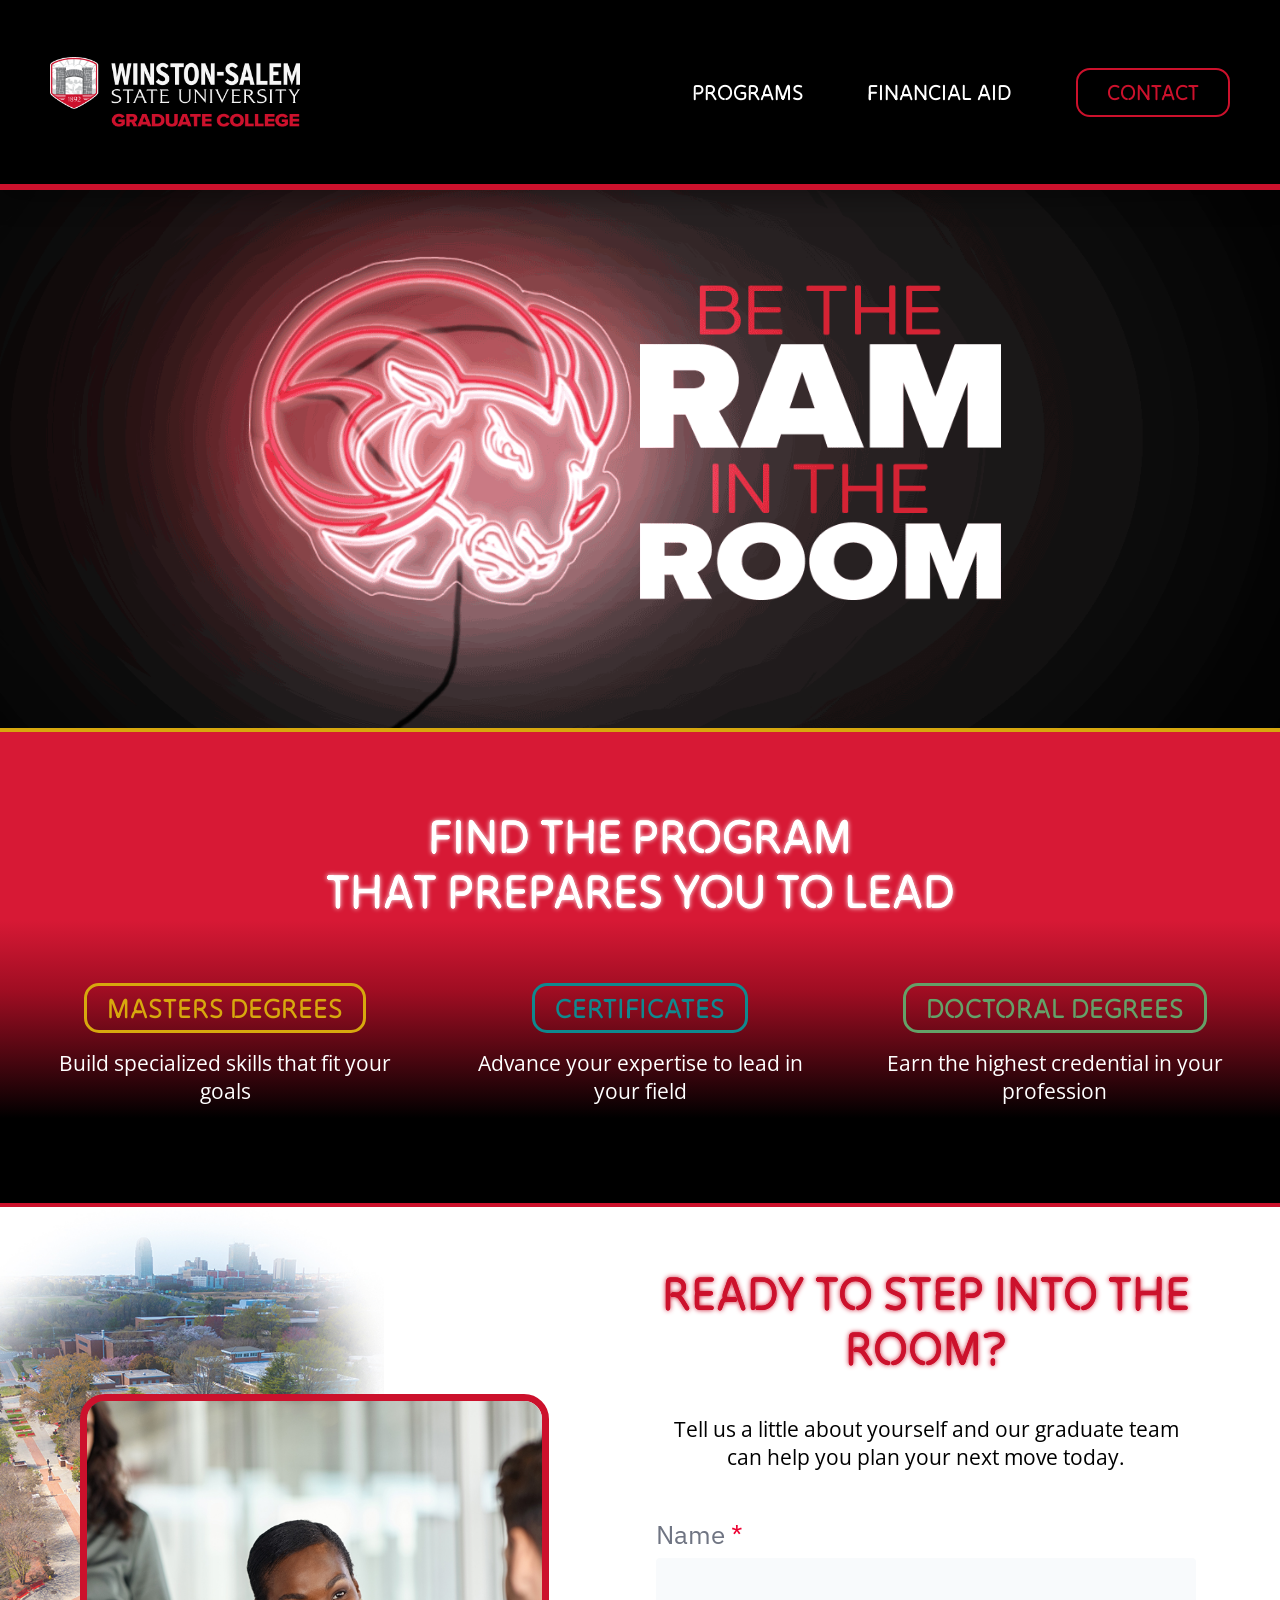
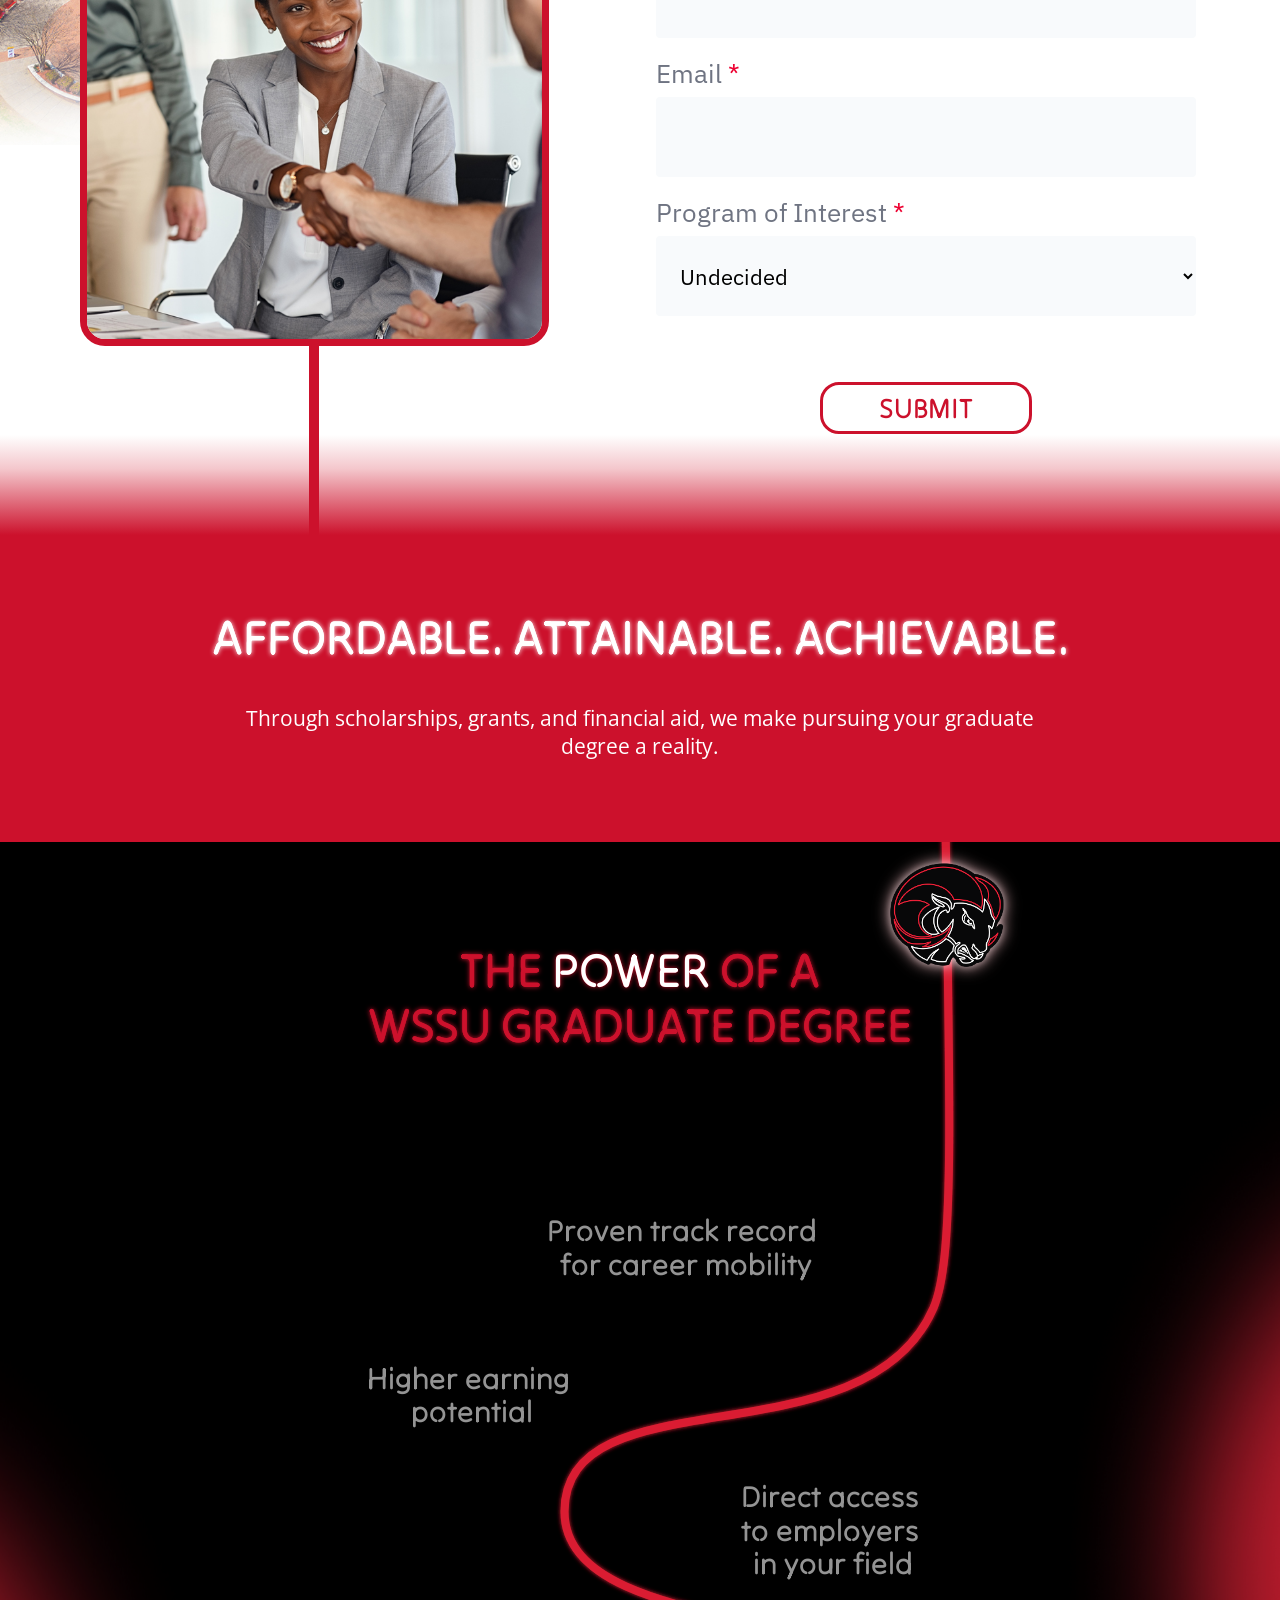
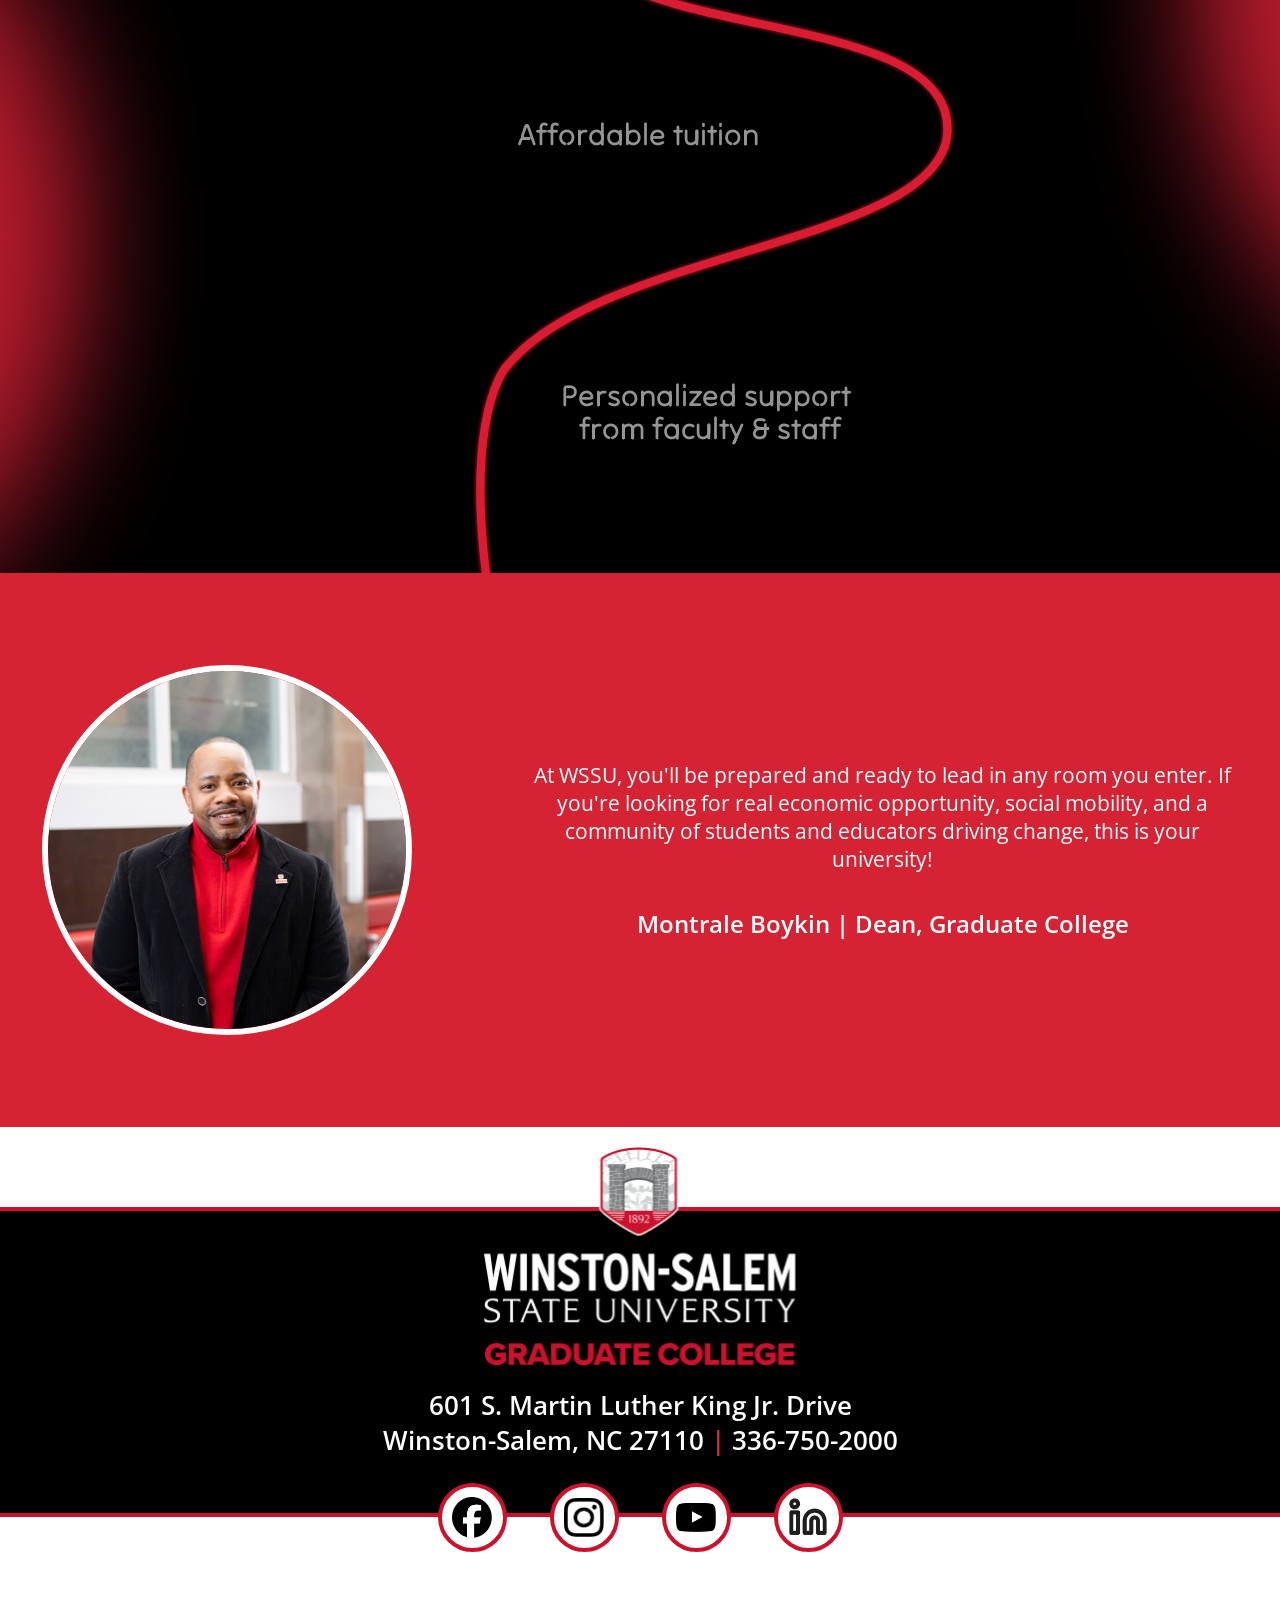
==== commit 620d9253: "Rename assets folder Assets folder renamed to "images", MCST page complete" ====
--- a/index.html
+++ b/index.html
@@ -19,7 +19,7 @@
   <body>
     <header class="site-header">
       <a class="brand" href="index.html" aria-label="Winston-Salem State University Graduate College home">
-        <img src="assets/new-logo.png" class="main-logo" />
+        <img src="images/new-logo.png" class="main-logo" />
       </a>
 
       <nav class="desktop-nav" aria-label="Primary navigation">
@@ -74,13 +74,13 @@
 
       <section class="flex inquiry-section landing" id="contact">
         <div class="campus-collage" aria-hidden="true">
-          <img class="left" src="assets/landing-campus-left.jpg" alt="" />
-          <!-- <img class="right" src="assets/landing-campus-right.jpg" alt="" /> -->
+          <img class="left" src="images/landing-campus-left.jpg" alt="" />
+          <!-- <img class="right" src="images/landing-campus-right.jpg" alt="" /> -->
         </div>
 
         <div class="photo-card red">
           <div class="red-line" ></div>
-          <img src="assets/landing-form-photo.jpg" alt="Graduate student meeting with an advisor" />
+          <img src="images/landing-form-photo.jpg" alt="Graduate student meeting with an advisor" />
         </div>
 
         <div class="inquiry-copy flex column">
@@ -175,19 +175,19 @@
         <image
           id="js-path-ram"
           class="path-proof-ram"
-          href="assets/ram-head.png"
+          href="images/ram-head.png"
           x="-120"
           y="-109"
           width="240"
           height="218"
         />c
       </svg>
-      <img class="red-blur right" src="assets/red-blur.png" />
-      <img class="red-blur left" src="assets/red-blur.png" />
+      <img class="red-blur right" src="images/red-blur.png" />
+      <img class="red-blur left" src="images/red-blur.png" />
     </section>
 
       <section class="flex dean-quote">
-        <img src="assets/dean-boykin.jpg" alt="Montrale Boykin, Dean, Graduate College" />
+        <img src="images/dean-boykin.jpg" alt="Montrale Boykin, Dean, Graduate College" />
         <blockquote>
           <p>
             At WSSU, you'll be prepared and ready to lead in any room you enter. If you're looking for real economic
@@ -201,17 +201,17 @@
 
     <footer class="site-footer">
       <a class="footer-brand" href="#">
-        <img src="assets/centered-logo.png" alt="Winston-Salem State University" />
+        <img src="images/centered-logo.png" alt="Winston-Salem State University" />
       </a>
       <address>
         601 S. Martin Luther King Jr. Drive<br />
         Winston-Salem, NC 27110 <span>|</span> 336-750-2000
       </address>
       <div class="social-links" aria-label="Social links">
-        <a href="https://www.facebook.com/WSSU1892" aria-label="Facebook"><img src="assets/facebook.png" alt="Facebook Logo" /></a>
-        <a href="http://www.instagram.com/wssu1892" aria-label="Instagram"><img src="assets/instagram.png" alt="Instagram Logo" /></a>
-        <a href="https://www.youtube.com/wssu1892" aria-label="YouTube"><img src="assets/youtube.png" alt="You Tube Logo" /></a>
-        <a href="https://www.linkedin.com/company/winston-salem-state-university/" aria-label="LinkedIn"><img src="assets/linked-in.png" alt="LinkedIn Logo" /></a>
+        <a href="https://www.facebook.com/WSSU1892" aria-label="Facebook"><img src="images/facebook.png" alt="Facebook Logo" /></a>
+        <a href="http://www.instagram.com/wssu1892" aria-label="Instagram"><img src="images/instagram.png" alt="Instagram Logo" /></a>
+        <a href="https://www.youtube.com/wssu1892" aria-label="YouTube"><img src="images/youtube.png" alt="You Tube Logo" /></a>
+        <a href="https://www.linkedin.com/company/winston-salem-state-university/" aria-label="LinkedIn"><img src="images/linked-in.png" alt="LinkedIn Logo" /></a>
       </div>
     </footer>
 
--- a/styles.css
+++ b/styles.css
@@ -42,12 +42,12 @@
 }
 
 h2 {
-  font-size: clamp(28px, 3vw, 48px);
+  font-size: clamp(21px, 3.8vw, 48px);
   margin-top: 0px;
 }
 
 h3 {
-  font-size: clamp(15px, 3vw, 32px);
+  font-size: clamp(15px, 3vw, 21px);
   text-transform: uppercase;
   margin: 0px;
 }
@@ -81,17 +81,10 @@
   color: var(--white);
 }
 
-.program-hero h1 {
-  margin: 0 0 26px;
-}
-
-h3 {
-  max-width: 455px;
-}
-
 section {
   position: relative;
   display: flex;
+  padding: 55px 0px 55px;
 }
 
 body.animation-proof-page {
@@ -183,11 +176,12 @@
 .section-inner {
   display: flex;
   align-items: center;
-}
-
-.section-inner {
-  width: min(var(--max), calc(100% - 48px));
   margin-inline: auto;
+}
+
+.serve-section .section-inner {
+   width: clamp(300px, 50vw, 600px);
+  
 }
 
 :where(section) {
@@ -383,7 +377,7 @@
   inset: 0;
   min-height: 42vw;
   overflow: hidden;
-  background:url("assets/landing-hero.gif") center 42% / cover no-repeat;
+  background:url("images/landing-hero.gif") center 42% / cover no-repeat;
 }
 
 .hero-title {
@@ -415,6 +409,14 @@
   flex-direction: column;
   align-items: center;
 }
+
+  .serve-section .outline-button {
+    width: clamp(400px, 30%, 400px);
+    /* min-height: 50px; */
+    /* font-size: 18px; */
+    margin-top: 20px;
+    margin-bottom: 20px;
+  }
 
 .program-type-grid {
     display: flex;
@@ -473,10 +475,11 @@
   cursor: pointer;
 }
 
-
 .inquiry-section {
   overflow: hidden;
   background: var(--white);
+  gap: 4vw;
+  padding: 60px 24px 60px;
 }
 
 .inquiry-section::before {
@@ -487,11 +490,6 @@
   right: 0;
   height: 6px;
   background: var(--red);
-}
-
-.inquiry-section.landing {
-  gap: 4vw;
-  padding: 108px 24px 140px;
 }
 
 .inquiry-section.landing::after {
@@ -523,17 +521,17 @@
   opacity: 0.8;
 }
 
-.inquiry-section.landing > .photo-card,
-.inquiry-section.landing > .inquiry-copy {
+.inquiry-section > .photo-card,
+.inquiry-section > .inquiry-copy {
   position: relative;
   z-index: 2;
 }
 
-.inquiry-section.landing > .photo-card {
+.inquiry-section > .photo-card {
   flex: 0 1 521px;
 }
 
-.inquiry-section.landing > .inquiry-copy {
+.inquiry-section > .inquiry-copy {
   flex: 0 1 600px;
 }
 
@@ -544,6 +542,9 @@
 }
 
 .photo-card {
+  flex: 1 1 0px;
+  justify-content: center;
+  align-items: center;
   aspect-ratio: 521 / 613;
   display: flex;
   justify-content: center;
@@ -613,25 +614,26 @@
 }
 
 .outline-button {
-  appearance: none;
-  align-self: center;
-  display: inline-flex;
-  align-items: center;
-  justify-content: center;
-  min-width: 246px;
-  min-height: 68px;
-  padding: 9px 26px;
-  border: 3px solid var(--red);
-  border-radius: 19px;
-  background: transparent;
-  color: var(--red);
-  cursor: pointer;
-  font-family: "Tilt Neon", sans-serif;
-  font-size: 40px;
-  line-height: 1;
-  text-align: center;
-  text-transform: uppercase;
-  transition: color 180ms ease, text-shadow 180ms ease, box-shadow 180ms ease;
+    margin-top: 50px;
+    appearance: none;
+    align-self: center;
+    display: inline-flex;
+    align-items: center;
+    justify-content: center;
+    /* min-width: 246px; */
+    /* min-height: 68px; */
+    padding: 9px 56px;
+    border: 3px solid var(--red);
+    border-radius: 19px;
+    background: transparent;
+    color: var(--red);
+    cursor: pointer;
+    font-family: "Tilt Neon", sans-serif;
+    font-size: 28px;
+    line-height: 1;
+    text-align: center;
+    text-transform: uppercase;
+    transition: color 180ms ease, text-shadow 180ms ease, box-shadow 180ms ease;
 }
 
 .outline-button:hover,
@@ -687,7 +689,7 @@
   background: var(--red-bright);
   color: var(--white);
   margin-top: -100px;
-  z-index: 100;
+  z-index: 49;
 }
 
 .dean-quote img {
@@ -790,16 +792,21 @@
 }
 
 .program-hero {
-  height: clamp(50px, 50vw, 650px);
+  height: clamp(250px, 50vw, 650px);
   overflow: hidden;
   background: var(--black);
   color: var(--white);
   align-items: stretch;
+  padding: 0px;
+}
+
+.program-hero h1 {
+  margin: 0 0 26px;
 }
 
 .program-hero-image {
   flex: 1 1 50%;
-  background: url("assets/program-hero.jpg") right / cover no-repeat;
+  background: url("images/program-hero.jpg") right / cover no-repeat;
 }
 
 .program-hero-content {
@@ -847,7 +854,7 @@
 }
 
 .program-intro p {
-  max-width: 70%;
+  width: clamp(300px, 70%, 750px);
   margin: 0 auto;
 }
 
@@ -877,13 +884,10 @@
 }
 
 .innovators-section {
-  flex-wrap: wrap;
-  gap: clamp(60px, 8vw, 110px);
-  padding: 132px 0 136px;
+  flex-wrap: nowrap;
+  gap: clamp(5px, 2vw, 110px);
   padding-inline: 24px;
-  background:
-    radial-gradient(circle at 58% 54%, rgba(255, 38, 61, 0.72) 0 12%, rgba(255, 38, 61, 0.24) 22%, rgba(0, 0, 0, 0) 34%),
-    var(--black);
+  background: radial-gradient(circle at 58% 54%, rgba(255, 38, 61, 0.72) 0 12%, rgba(255, 38, 61, 0.24) 22%, rgba(0, 0, 0, 0) 34%), var(--black);
   color: var(--white);
   overflow: visible;
 }
@@ -934,7 +938,7 @@
   line-height: 1;
 }
 
-.career-paths li:not(:last-child)::after {
+.career-paths ul li:not(:last-child)::after, .innovators-copy ul li:not(:last-child)::after {
   content: "";
   display: block;
   width: 18px;
@@ -954,8 +958,15 @@
   display: flex;
   align-items: flex-start;
   justify-content: center;
-  flex-wrap: wrap;
+  flex-wrap: nowrap;
   gap: 58px;
+}
+
+.stat-stack {
+  display: flex;
+  align-items: center;
+  justify-items: center;
+  flex-direction: column;
 }
 
 .stats-grid > div {
@@ -972,13 +983,9 @@
   text-transform: uppercase;
 }
 
-.stats-grid p {
-  max-width: 305px;
-}
-
 .lead-room-section {
   overflow: hidden;
-  padding: 120px 0 0;
+  padding: 50px 0 0;
   background: linear-gradient(180deg, var(--gold) 0%, var(--gold) 54%, rgba(215, 168, 14, 0.36) 74%, rgba(215, 168, 14, 0) 100%);
   text-align: center;
 }
@@ -989,16 +996,30 @@
 
 .lead-room-section img {
   width: 100%;
-  height: min(48vw, 773px);
   object-fit: cover;
   object-position: center;
+  aspect-ratio: 534/261;
+}
+
+.image-contain {
+  position: relative;
+  width: 100%;
+}
+
+.lead-room-section .image-contain::before {
+  content: "";
+  position: absolute;
+  left: 0px;
+  right: 0px;
+  top: 0px;
+  height: 100px;
+  background: linear-gradient(0deg, rgba(213, 35, 52, 0) 0%, rgba(211, 30, 50, 0.25) 34%, var(--gold) 100%);
+  pointer-events: none;
 }
 
 .affordability-section {
-  padding: 106px 0 118px;
   background: var(--black);
   color: var(--white);
-  text-align: center;
 }
 
 .affordability-section p {
@@ -1006,29 +1027,14 @@
   margin: 0 auto;
 }
 
-.serve-section {
-  padding: 104px 0 126px;
-  background: var(--white);
-  text-align: center;
+.button-line {
   border-bottom: 3px solid var(--gold);
-}
-
-.serve-section h3 {
-  margin: 0 0 30px;
-  font-size: clamp(20px, 2.4vw, 35px);
-}
-
-.serve-section p {
-  max-width: 885px;
-}
-
-.serve-section .outline-button {
-  max-width: 460px;
-  min-height: 142px;
-  font-size: 44px;
-  line-height: 1.05;
-}
-
+  width: 100%;
+  display: block;
+  content: "";
+  position: absolute;
+  z-index: 1;
+}
 
 .program-code {
   width: 125px;
@@ -1194,13 +1200,6 @@
     right: -40px;
     top: -55px;
 }
-  .innovators-section .photo-card {
-    bottom: -40vw;
-    position:absolute;
-    border-width: 3px;
-    border-radius: 19px;
-    aspect-ratio: 250 / 300;
-  }
 
   .form-images{
     display: none;
@@ -1244,14 +1243,14 @@
     width: min(100% - 32px, 680px);
   }
 
-  .inquiry-section.landing,
+  .inquiry-section,
   .innovators-grid,
   .dean-quote {
     flex-direction: column;
     align-items: center;
   }
 
-  .inquiry-section.landing,
+  .inquiry-section,
   .innovators-grid {
     gap: 42px;
   }
@@ -1259,6 +1258,24 @@
   .photo-card.red {
     display: none;
   }
+  
+  .innovators-section .photo-card {
+    bottom: -250px;
+    position:absolute;
+    border-width: 3px;
+    border-radius: 19px;
+    aspect-ratio: 250 / 300;
+    height: 500px;
+    display: flex;
+}
+
+.innovators-section {
+  padding-bottom: 270px;
+}
+
+.career-paths {
+  padding-top: 270px;
+}
 
   .dean-quote {
     text-align: center;
@@ -1287,7 +1304,7 @@
     font-size: 18px;
   }
 
-  .inquiry-section.landing > .inquiry-copy {
+  .inquiry-section > .inquiry-copy {
     flex: 0 1 fit-content;
   }
 
@@ -1342,19 +1359,11 @@
     width: 60%;
   }
 
-  .inquiry-section {
-    padding: 58px 0 74px;
-  }
-
-  .inquiry-section.landing {
-    padding: 58px 13vw 100px;
-  }
-
   .inquiry-section.landing::after {
     height: 50px;
   }
 
-  .inquiry-section.landing .photo-card {
+  .inquiry-section .photo-card {
     display: none;
   }
 
@@ -1492,8 +1501,12 @@
   }
 
   .innovators-section {
-    padding: 28px 0 48px;
-  }
+  padding-bottom: 270px;
+}
+
+.career-paths {
+  padding-top: 270px;
+}
 
   .innovators-copy ul {
     gap: 11px;
@@ -1501,7 +1514,7 @@
   }
 
   .career-paths {
-    padding: 33px 0 45px;
+    padding: 250px 0 45px;
   }
 
   .career-paths ul {
@@ -1522,6 +1535,7 @@
   .stats-grid {
     flex-wrap: nowrap;
     gap: 8px;
+    width: min(100% - 28px, 590px);
   }
 
   .stats-grid > div {
@@ -1541,10 +1555,6 @@
     margin-bottom: 18px;
   }
 
-  .lead-room-section img {
-    height: 261px;
-  }
-
   .affordability-section {
     padding: 25px 0 30px;
   }
@@ -1553,27 +1563,32 @@
     max-width: 270px;
   }
 
-  .serve-section {
-    padding: 28px 0 58px;
-  }
-
-  .serve-section h3 {
-    margin-bottom: 12px;
-    font-size: 14px;
-  }
-
-  .serve-section p {
-    margin-bottom: 24px;
+}
+
+
+@media (max-width: 550px) {
+
+  .innovators-section .photo-card.red {
+    height: 300px;
+    bottom: -150px;
+  }
+
+  .innovators-section {
+    padding-bottom: 170px;
+  }
+
+  .career-paths {
+    padding-top: 170px;
+  }
+
+  .serve-section .section-inner {
+    width: 80%;
   }
 
   .serve-section .outline-button {
-    max-width: 178px;
-    min-height: 50px;
-    font-size: 18px;
-  }
-}
-
-
-@media (max-width: 350px) {
-
-}
+    width: 80%;
+    margin-top: 20px;
+    margin-bottom: 20px;
+  }
+
+}
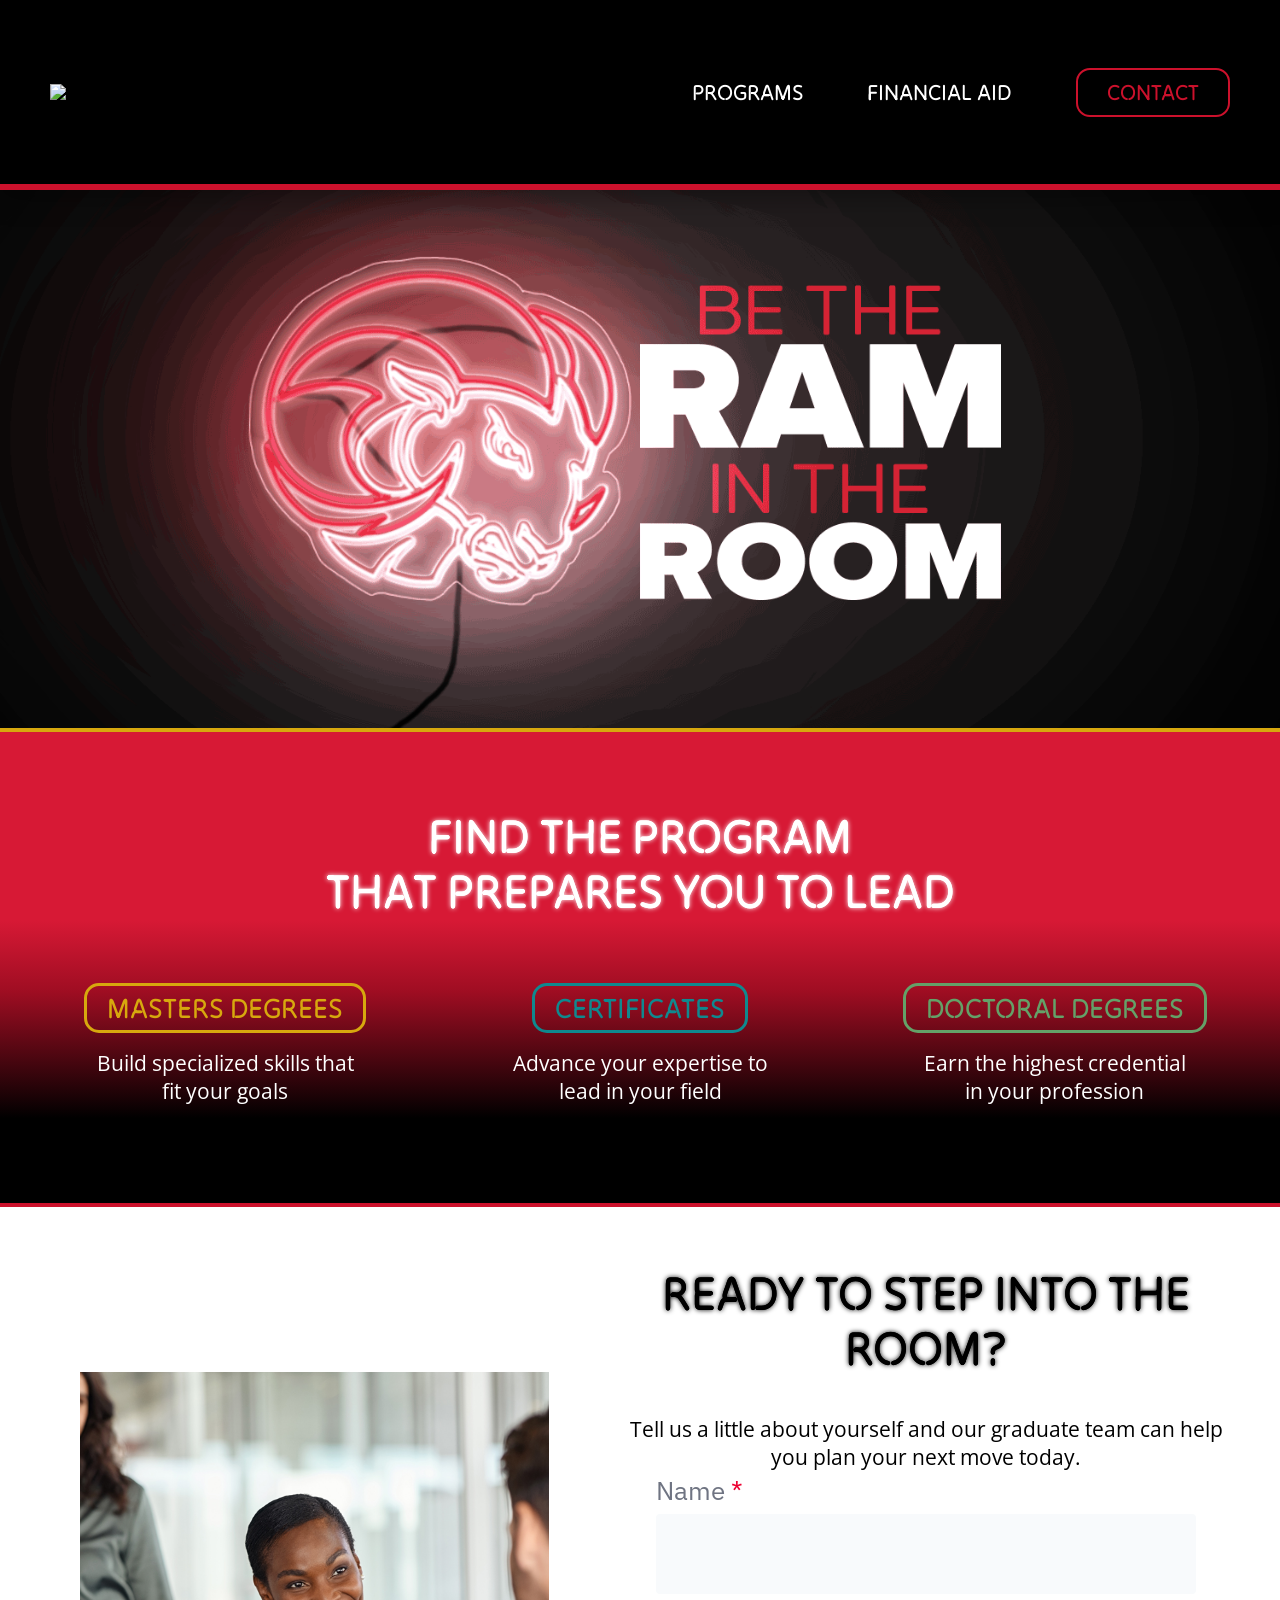
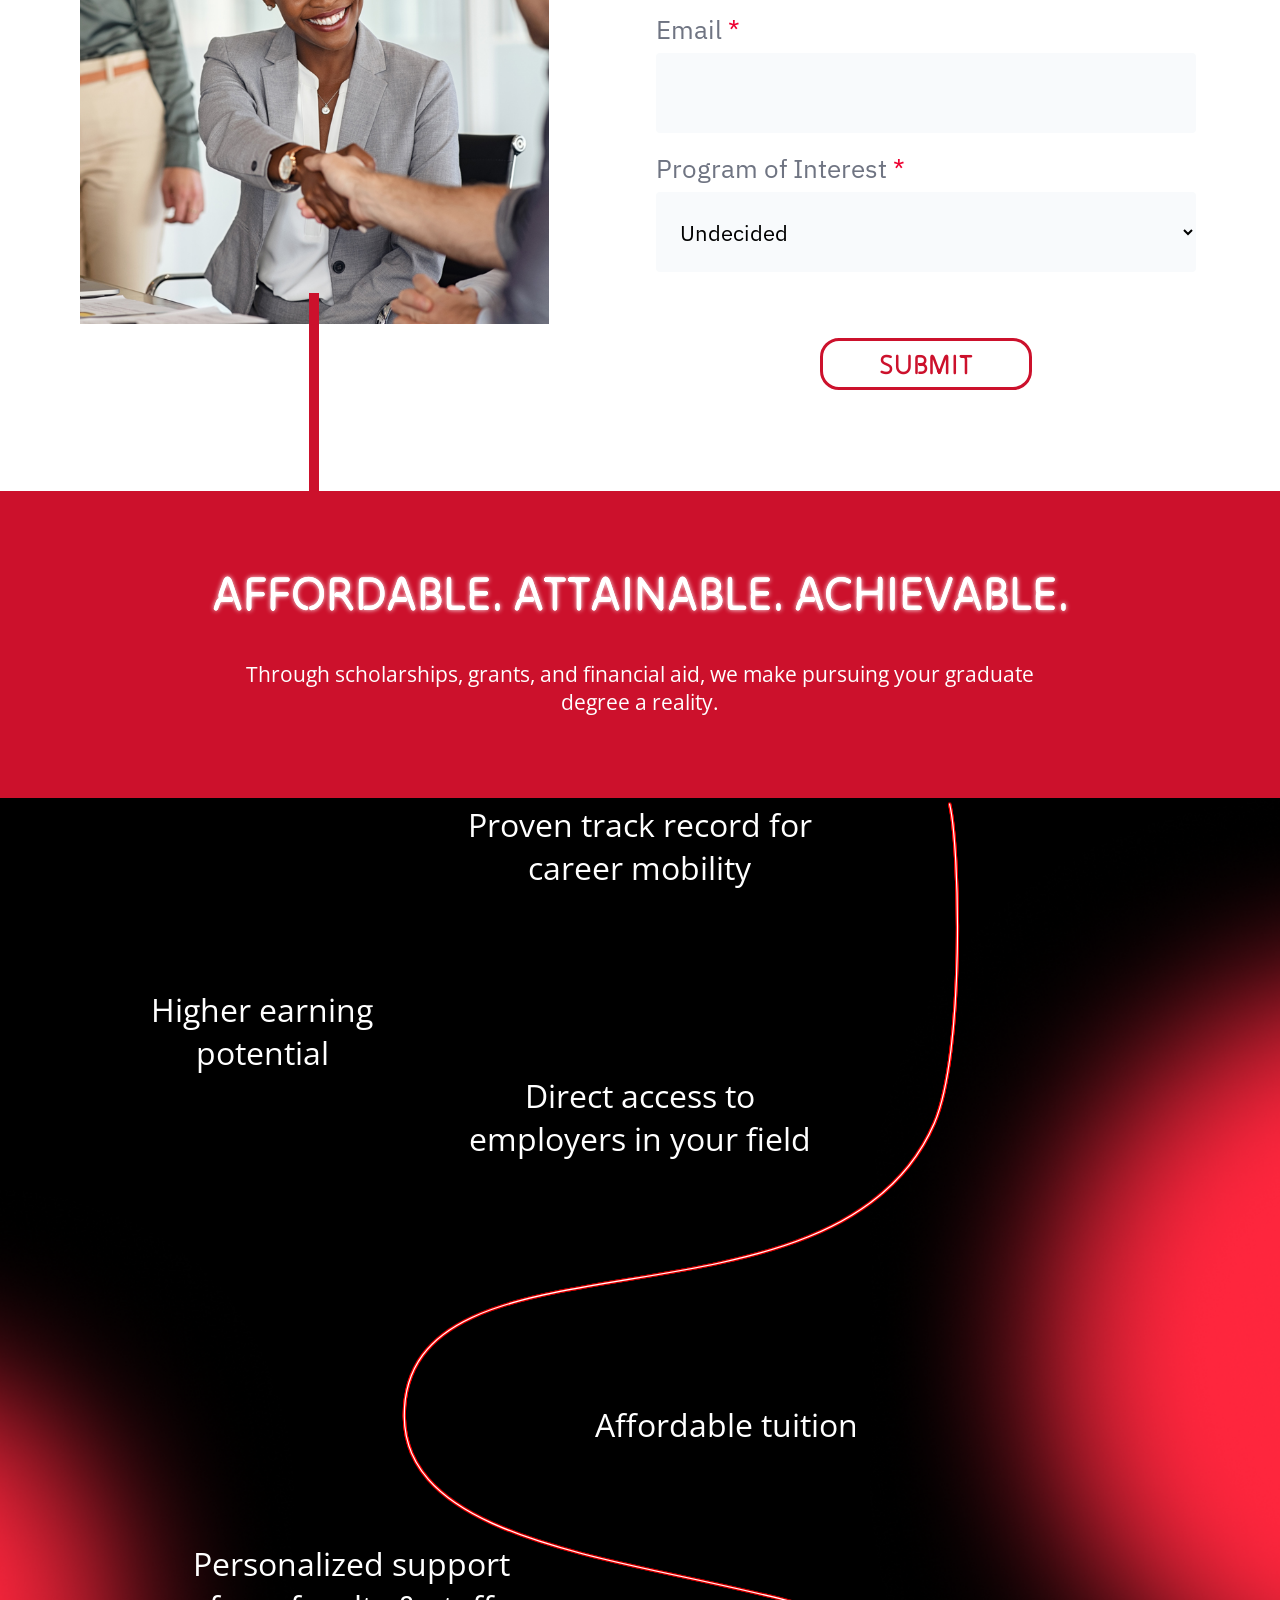
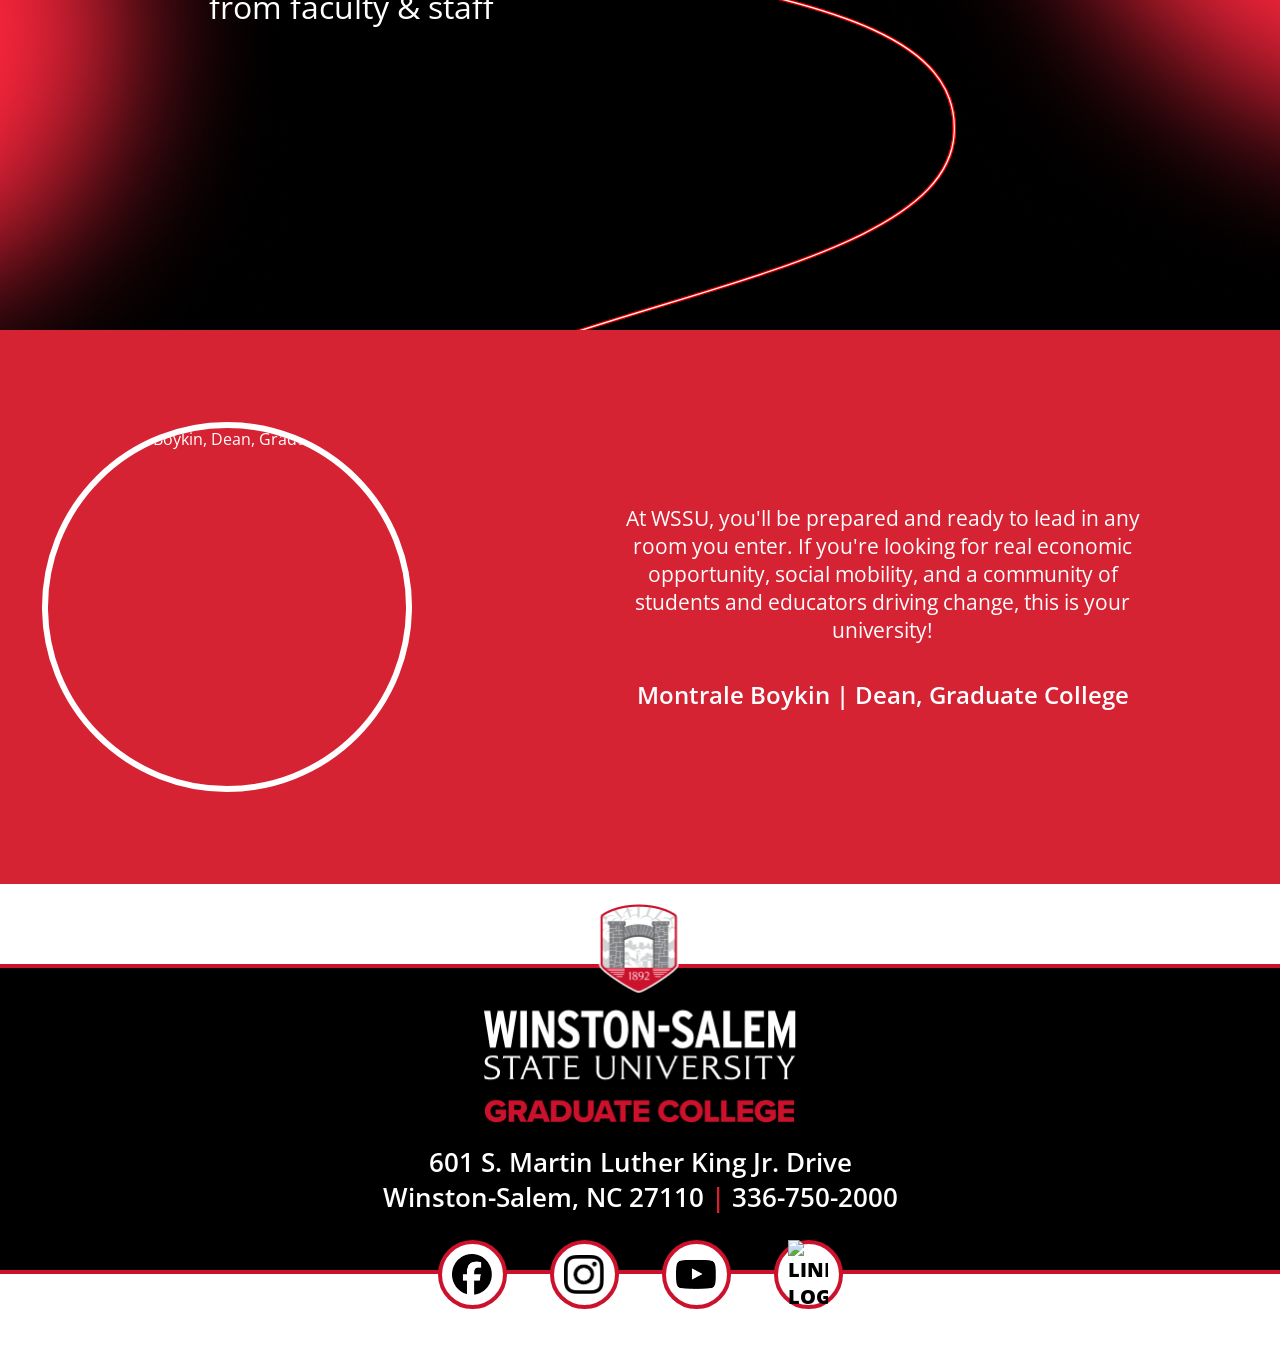
==== commit 6bf95880: "update to z-index for text, ram fade in, and safari centering" ====
--- a/index.html
+++ b/index.html
@@ -15,11 +15,12 @@
       rel="stylesheet"
     />
     <link rel="stylesheet" href="styles.css" />
+    <link rel="stylesheet" href="scroll_styles.css" />
   </head>
   <body>
     <header class="site-header">
       <a class="brand" href="index.html" aria-label="Winston-Salem State University Graduate College home">
-        <img src="images/new-logo.png" class="main-logo" />
+        <img src="assets/logo.png" class="main-logo" />
       </a>
 
       <nav class="desktop-nav" aria-label="Primary navigation">
@@ -55,36 +56,36 @@
             <a class="neon-button gold" href="program.html">
               Masters Degrees
             </a>
-            <p class="white">Build specialized skills that fit your goals</p>
+            <p>Build specialized skills that fit your goals</p>
           </div>
           <div class="program-type">
             <a class="neon-button blue" href="program.html">
               Certificates
             </a>
-            <p class="white">Advance your expertise to lead in your field</p>
+            <p>Advance your expertise to lead in your field</p>
           </div>
           <div class="program-type">
             <a class="neon-button green" href="program.html">
               Doctoral Degrees
             </a>
-            <p class="white">Earn the highest credential in your profession</p>
-          </div>
-        </div>
-      </section>
-
-      <section class="flex inquiry-section landing" id="contact">
+            <p>Earn the highest credential in your profession</p>
+          </div>
+        </div>
+      </section>
+
+      <section class="flex inquiry-section inquiry-section-landing" id="contact">
         <div class="campus-collage" aria-hidden="true">
-          <img class="left" src="images/landing-campus-left.jpg" alt="" />
-          <!-- <img class="right" src="images/landing-campus-right.jpg" alt="" /> -->
-        </div>
-
-        <div class="photo-card red">
+          <img class="campus-left" src="assets/landing-campus-left.jpg" alt="" />
+          <!-- <img class="campus-right" src="assets/landing-campus-right.jpg" alt="" /> -->
+        </div>
+
+        <div class="photo-card photo-card-red">
           <div class="red-line" ></div>
-          <img src="images/landing-form-photo.jpg" alt="Graduate student meeting with an advisor" />
+          <img src="assets/landing-form-photo.jpg" alt="Graduate student meeting with an advisor" />
         </div>
 
         <div class="inquiry-copy flex column">
-          <h2 class="red">Ready to step into the room?</h2>
+          <h2>Ready to step into the room?</h2>
           <p>Tell us a little about yourself and our graduate team can help you plan your next move today.</p>
 
           <form class="lead-form" data-success-message="Thanks. Our graduate team will be in touch soon.">
@@ -117,77 +118,55 @@
         <p>Through scholarships, grants, and financial aid, we make pursuing your graduate degree a reality.</p>
       </section>
 
-     
-        
-    <section class="flex column path-proof-section power-section" id="ram-path-proof" aria-label="Ram path animation proof">
-      
-      <h2 class="neon-on-scroll red-shadow red">The <span class="white">Power</span> of a<br />WSSU Graduate Degree</h2>
-      
-      <svg
-        class="path-proof-svg"
-        viewBox="-120 -140 1263 2380"
-        role="img"
-        aria-label="Ram head moving down the red vector path"
-        xmlns="http://www.w3.org/2000/svg"
-      >
-        <defs>
-          <filter id="path-proof-glow" x="-20%" y="-10%" width="140%" height="120%">
-            <feGaussianBlur in="SourceGraphic" result="blur" stdDeviation="4.65" />
-            <feMerge>
-              <feMergeNode in="blur" />
-              <feMergeNode in="SourceGraphic" />
-            </feMerge>
-          </filter>
-        </defs>
-
-        <path
-          id="js-motion-path"
-          class="path-proof-line"
-          d="M992.615 -800C1007.8 17.9271 1016.26 326.748 971.523 430.072C827.811 762.038 194.708 563.048 194.708 858.925C194.708 1154.8 1016.9 1037.08 1000.65 1324.69C987.38 1559.71 276.999 1567.56 73.7895 1815.42C73.7895 1815.42 -52.1917 1942.53 73.7895 2500"
-          fill="none"
-          stroke="#da1f33"
-          stroke-miterlimit="10"
-          stroke-width="17"
-        />
-
-        <!-- The "data-progress" attribute, set to 0.09 is telling it to light this bullet when the ram reaches 9% of the path.”-->
-        <text class="path-proof-bullet" data-progress="0.20" x="720" y="290" text-anchor="middle">
-          <tspan x="450">Proven track record</tspan>
-          <tspan x="450" dy="70">for career mobility</tspan>
-        </text>
-        <text class="path-proof-bullet" data-progress="0.33" x="245" y="600" text-anchor="middle">
-          <tspan x="0">Higher earning</tspan>
-          <tspan x="0" dy="70">potential</tspan>
-        </text>
-        <text class="path-proof-bullet" data-progress="0.45" x="760" y="850" text-anchor="middle">
-          <tspan x="760">Direct access</tspan>
-          <tspan x="760" dy="70">to employers</tspan>
-          <tspan x="760" dy="70">in your field</tspan>
-        </text>
-        <text class="path-proof-bullet" data-progress="0.60" x="780" y="1350" text-anchor="middle">
-          <tspan x="350">Affordable tuition</tspan>
-        </text>
-        <text class="path-proof-bullet" data-progress="0.85" x="245" y="1900" text-anchor="middle">
-          <tspan x="500">Personalized support</tspan>
-          <tspan x="500" dy="70">from faculty &amp; staff</tspan>
-        </text>
-
-        <image
-          id="js-path-ram"
-          class="path-proof-ram"
-          href="images/ram-head.png"
-          x="-120"
-          y="-109"
-          width="240"
-          height="218"
-        />c
-      </svg>
-      <img class="red-blur right" src="images/red-blur.png" />
-      <img class="red-blur left" src="images/red-blur.png" />
-    </section>
+      <section id="scroll-section">
+        <section class="flex column power-section" id="power-section">
+          <h2>The <span>Power</span> of a<br />WSSU Graduate Degree</h2>
+        </section>
+
+        <div class="stage">
+          <svg viewBox="0 0 244 548" fill="none" xmlns="http://www.w3.org/2000/svg">
+            <path id="motion-path" d="M22.3033 447.25C45.3033 416.25 237.115 406.418 241.067 336.418C245.909 250.754 1 285.817 1 197.69C1 109.563 189.584 168.833 232.392 69.9565C245.718 39.1816 243.198 18.6831 238.674 0.238159" />
+          </svg>
+
+          <img id="ram-head" src="assets/ram-head.png" alt="Ram" />
+
+          <div id="animation-titles">
+            <div class="animation-title" id="point-career">Proven track record for career mobility</div>
+            <div class="animation-title" id="point-earning">Higher earning potential</div>
+            <div class="animation-title" id="point-employers">Direct access to employers in your field</div>
+            <div class="animation-title" id="point-tuition">Affordable tuition</div>
+            <div class="animation-title" id="point-support">Personalized support from faculty &amp; staff</div>
+          </div>
+        </div>
+        <div class="spacer">
+
+        </div>
+      </section>
+
+      <section id="desktop-scroll-section">
+        <div class="desktop-stage">
+          <svg viewBox="0 0 938 1857" fill="none" xmlns="http://www.w3.org/2000/svg">
+            <path id="desktop-motion-path" d="M2.59363 1854.72C205.803 1606.85 916.184 1599.01 929.453 1363.99C945.705 1076.38 123.512 1194.1 123.512 898.224C123.512 602.346 756.615 801.337 900.327 469.371C945.066 366.047 937.789 62.7259 922.602 0.798828" />
+          </svg>
+
+          <img id="desktop-ram-head" src="assets/ram-head.png" alt="Ram" />
+
+          <section class="flex column power-section" id="power-section">
+            <h2>The <span>Power</span> of a<br />WSSU Graduate Degree</h2>
+          </section>
+
+          <div id="desktop-animation-titles">
+            <div class="desktop-animation-title" id="desktop-point-career">Proven track record for career mobility</div>
+            <div class="desktop-animation-title" id="desktop-point-earning">Higher earning potential</div>
+            <div class="desktop-animation-title" id="desktop-point-employers">Direct access to employers in your field</div>
+            <div class="desktop-animation-title" id="desktop-point-tuition">Affordable tuition</div>
+            <div class="desktop-animation-title" id="desktop-point-support">Personalized support from faculty &amp; staff</div>
+          </div>
+        </div>
+      </section>
 
       <section class="flex dean-quote">
-        <img src="images/dean-boykin.jpg" alt="Montrale Boykin, Dean, Graduate College" />
+        <img src="assets/dean-boykin.jpg" alt="Montrale Boykin, Dean, Graduate College" />
         <blockquote>
           <p>
             At WSSU, you'll be prepared and ready to lead in any room you enter. If you're looking for real economic
@@ -200,22 +179,142 @@
     </main>
 
     <footer class="site-footer">
-      <a class="footer-brand" href="#">
-        <img src="images/centered-logo.png" alt="Winston-Salem State University" />
-      </a>
+      <div class="footer-brand">
+        <img src="assets/centered-logo.png" alt="Winston-Salem State University" />
+      </div>
       <address>
         601 S. Martin Luther King Jr. Drive<br />
         Winston-Salem, NC 27110 <span>|</span> 336-750-2000
       </address>
       <div class="social-links" aria-label="Social links">
-        <a href="https://www.facebook.com/WSSU1892" aria-label="Facebook"><img src="images/facebook.png" alt="Facebook Logo" /></a>
-        <a href="http://www.instagram.com/wssu1892" aria-label="Instagram"><img src="images/instagram.png" alt="Instagram Logo" /></a>
-        <a href="https://www.youtube.com/wssu1892" aria-label="YouTube"><img src="images/youtube.png" alt="You Tube Logo" /></a>
-        <a href="https://www.linkedin.com/company/winston-salem-state-university/" aria-label="LinkedIn"><img src="images/linked-in.png" alt="LinkedIn Logo" /></a>
+        <a href="#" aria-label="Facebook"><img src="assets/facebook.png" alt="Facebook" /></a>
+        <a href="#" aria-label="Instagram"><img src="assets/instagram.png" alt="instagram Logo" /></a>
+        <a href="#" aria-label="YouTube"><img src="assets/youtube.png" alt="You Tube Logo" /></a>
+        <a href="#" aria-label="LinkedIn"><img src="assets/linkedin.png" alt="LinkedIn Logo" /></a>
       </div>
     </footer>
 
-    <script src="scripts/script.js"></script>
-    <script src="scripts/animate-on-path.js"></script>
+    <script src="script.js"></script>
+
+    <script src="js/gsap.min.js"></script>
+    <script src="js/MotionPathPlugin.min.js"></script>
+    <script src="js/ScrollTrigger.min.js"></script>
+
+    <script>
+      gsap.registerPlugin(MotionPathPlugin, ScrollTrigger);
+
+      gsap.to("#ram-head", {
+        ease: "none",
+        motionPath: {
+          path: "#motion-path",
+          align: "#motion-path",
+          alignOrigin: [0.5, 0.5],
+          autoRotate: false,
+          start: 1,
+          end: 0,
+        },
+        scrollTrigger: {
+          trigger: "#scroll-section",
+          start: "top-=80 top",
+          end: "+=500",
+          scrub: true,
+          pin: false,
+          onUpdate: function(self) {
+            let currentProgress = self.progress;
+            console.log("Scroll progress:", currentProgress);
+            if(currentProgress > 0.046){
+              document.getElementById("point-career").classList.add("is-neon-lit");
+            }else{
+              document.getElementById("point-career").classList.remove("is-neon-lit");
+            }
+
+            if(currentProgress > 0.256){
+              document.getElementById("point-earning").classList.add("is-neon-lit");
+            }else{
+              document.getElementById("point-earning").classList.remove("is-neon-lit");
+            }
+
+            if(currentProgress > 0.38){
+              document.getElementById("point-employers").classList.add("is-neon-lit");
+            }else{
+              document.getElementById("point-employers").classList.remove("is-neon-lit");
+            }
+
+            if(currentProgress > 0.56){
+              document.getElementById("point-tuition").classList.add("is-neon-lit");
+            }else{
+              document.getElementById("point-tuition").classList.remove("is-neon-lit");
+            }
+
+            if(currentProgress > 0.712){
+              document.getElementById("point-support").classList.add("is-neon-lit");
+            }else{
+              document.getElementById("point-support").classList.remove("is-neon-lit");
+            }
+          }
+        }
+      });
+
+
+      gsap.registerPlugin(MotionPathPlugin, ScrollTrigger);
+
+      gsap.to("#desktop-ram-head", {
+        ease: "none",
+        motionPath: {
+          path: "#desktop-motion-path",
+          align: "#desktop-motion-path",
+          alignOrigin: [0.5, 0.5],
+          autoRotate: false,
+          start: 1,
+          end: 0,
+        },
+        scrollTrigger: {
+          trigger: "#desktop-scroll-section",
+          start: "top-=180 top",
+          end: "+=1000",
+          scrub: true,
+          pin: false,
+          onUpdate: function(self) {
+            let currentProgress = self.progress;
+            console.log("Scroll progress:", currentProgress);
+
+            if(currentProgress > 0.05 && currentProgress < 0.9){
+              document.getElementById("desktop-ram-head").classList.add("show-stage");
+            }else{
+              document.getElementById("desktop-ram-head").classList.remove("show-stage");
+            }
+            if(currentProgress > 0.154){
+              document.getElementById("desktop-point-career").classList.add("is-neon-lit");
+            }else{
+              document.getElementById("desktop-point-career").classList.remove("is-neon-lit");
+            }
+
+            if(currentProgress > 0.371){
+              document.getElementById("desktop-point-earning").classList.add("is-neon-lit");
+            }else{
+              document.getElementById("desktop-point-earning").classList.remove("is-neon-lit");
+            }
+
+            if(currentProgress > 0.408){
+              document.getElementById("desktop-point-employers").classList.add("is-neon-lit");
+            }else{
+              document.getElementById("desktop-point-employers").classList.remove("is-neon-lit");
+            }
+
+            if(currentProgress > 0.689){
+              document.getElementById("desktop-point-tuition").classList.add("is-neon-lit");
+            }else{
+              document.getElementById("desktop-point-tuition").classList.remove("is-neon-lit");
+            }
+
+            if(currentProgress > 0.839){
+              document.getElementById("desktop-point-support").classList.add("is-neon-lit");
+            }else{
+              document.getElementById("desktop-point-support").classList.remove("is-neon-lit");
+            }
+          }
+        }
+      });
+    </script>
   </body>
 </html>
--- a/styles.css
+++ b/styles.css
@@ -55,6 +55,7 @@
 p {
   font-size: clamp(14px, 2.8vw, 21px);
   margin: 0px;
+  width: clamp(75%,75%,600px);
 }
 
 .red-bright {
@@ -94,7 +95,7 @@
 }
 
 .path-proof-section {
-  display: grid;
+  display: none;
   padding: 24px;
   place-items: center;
   background: var(--black);
@@ -572,11 +573,6 @@
   align-items: center;
 }
 
-.inquiry-copy > p {
-  max-width: 90%;
-  margin: 0 auto 44px;
-}
-
 .lead-form {
   display: flex;
   flex-direction: column;
@@ -676,11 +672,14 @@
   margin: 0;
 }
 
-.power-section {
-  overflow: hidden;
-  padding: 100px 24px 50px;
-  background-color: var(--black);
-  color: var(--white);
+
+
+.inquiry-copy > p {
+  width: 100%;
+}
+
+.lead-room-section p {
+  margin-bottom: 50px;
 }
 
 .dean-quote {
@@ -842,8 +841,25 @@
   flex-direction: row;
 }
 
+.power-section {
+  display: none;
+  overflow: hidden;
+  padding: 100px 24px 50px;
+  background-color: var(--black);
+  color: var(--white);
+}
+
+
 .flex.column {
   flex-direction: column;
+}
+
+.power-section {
+  display: none;
+  overflow: hidden;
+  padding: 100px 24px 50px;
+  background-color: var(--black);
+  color: var(--white);
 }
 
 .program-intro {
@@ -973,7 +989,7 @@
   flex: 1 1 260px;
 }
 
-.stats-grid strong {
+.stats {
   display: block;
   color: var(--gold);
   font-family: "Tilt Neon", sans-serif;
@@ -988,10 +1004,6 @@
   padding: 50px 0 0;
   background: linear-gradient(180deg, var(--gold) 0%, var(--gold) 54%, rgba(215, 168, 14, 0.36) 74%, rgba(215, 168, 14, 0) 100%);
   text-align: center;
-}
-
-.lead-room-section p {
-  max-width: 725px;
 }
 
 .lead-room-section img {
@@ -1020,11 +1032,6 @@
 .affordability-section {
   background: var(--black);
   color: var(--white);
-}
-
-.affordability-section p {
-  max-width: 680px;
-  margin: 0 auto;
 }
 
 .button-line {
@@ -1063,10 +1070,11 @@
 }
 
 .neon-on-scroll.neon-lit {
+  opacity: 1;
+  filter: brightness(1);
   text-shadow:
-    0 0 4px currentColor,
-    0 0 12px currentColor,
-    0 0 26px currentColor;
+    0 0 0px currentColor,
+    0 0 5px currentColor;
   animation: neon-flicker 1.65s linear 1 both;
 }
 
@@ -1103,6 +1111,12 @@
     inset 0 0 8px currentColor;
 }
 
+
+/* 
+  This is the flicker that is used when the user rolls over a button, 
+  like the submit button on forms
+*/
+
 @keyframes neon-control-flicker {
   0%,
   9%,
@@ -1131,6 +1145,11 @@
   }
 }
 
+
+/* 
+  This is the flicker on the headings
+*/
+
 @keyframes neon-flicker {
   0%,
   9%,
@@ -1138,11 +1157,10 @@
   19%,
   24%,
   54% {
-    opacity: 0.48;
-    filter: brightness(0.58);
+    opacity: .5;
     text-shadow:
-      0 0 1px currentColor,
-      0 0 4px currentColor;
+      0 0 10px currentColor,
+      0 0 20px currentColor;
   }
 
   10%,
@@ -1155,7 +1173,6 @@
   57%,
   100% {
     opacity: 1;
-    filter: brightness(1);
     text-shadow:
       0 0 0px currentColor,
       0 0 5px currentColor;
@@ -1289,7 +1306,6 @@
     gap: 24px;
   }
 
-
 }
 
 @media (max-width: 720px) {
@@ -1486,10 +1502,6 @@
     padding: 17px 0 23px;
   }
 
-  .program-intro p {
-    max-width: 70%;
-  }
-
   .inquiry-section.program {
     padding-top: 32px;
   }
@@ -1542,7 +1554,7 @@
     flex-basis: 0;
   }
 
-  .stats-grid strong {
+  .stats {
     font-size: 30px;
   }
 
@@ -1551,16 +1563,11 @@
   }
 
   .lead-room-section p {
-    max-width: 316px;
-    margin-bottom: 18px;
+    margin-bottom: 25px;
   }
 
   .affordability-section {
     padding: 25px 0 30px;
-  }
-
-  .affordability-section p {
-    max-width: 270px;
   }
 
 }
--- a/scroll_styles.css
+++ b/scroll_styles.css
@@ -0,0 +1,287 @@
+
+.power-section {
+  padding-top: 1.8rem;
+  padding-bottom: 5rem;
+  background-color: transparent;
+}
+#scroll-section {
+  position: relative;
+  width: 100vw;
+  overflow: hidden;
+  display: grid;
+  place-items: center;
+  background-color: #000;
+  padding-top: 2rem;
+}
+#scroll-section .power-points {
+  color: #fff;
+}
+.stage {
+  position: relative;
+  width: min(80vw, 360px);
+  height: 80vh;
+  color: #fff;
+  margin-top: -2.5rem;
+}
+svg {
+  position: absolute;
+  inset: 0;
+  overflow: visible;
+  width: 100vw;
+  height: auto;
+  max-width: 100%;
+}
+#motion-path {
+  fill: none;
+  stroke: white;
+  stroke-width: 1.7;
+  stroke-miterlimit: 10;
+  filter: drop-shadow(1px 0px 0px red)
+    drop-shadow(-1px 0px 0px red)
+    drop-shadow(0px 1px 0px red)
+    drop-shadow(0px -1px 0px red);
+}
+#ram-head {
+  position: absolute;
+  width: 80px;
+  height: 80px;
+  transform-origin: center center;
+  z-index: 2;
+}
+.spacer {
+  height: 0vh;
+}
+#animation-heading-container {
+  padding: 1.2rem 0;
+  background-color: #000;
+}
+#animation-heading-container h2 {
+  padding-top: 1.2rem;
+  position: relative;
+  z-index: 2;
+  margin: 0;
+  color: var(--red-bright);
+  font-family: "Tilt Neon", sans-serif;
+  font-size: clamp(28px, 3.8vw, 53px);
+  font-weight: 400;
+  line-height: 1.12;
+  text-align: center;
+  text-transform: uppercase;
+  text-shadow: 0 0 14px rgba(213, 35, 52, 0.65);
+}
+#animation-titles {
+  position: relative;
+  font-size: 1.5rem;
+}
+.animation-title {
+  position: relative;
+  text-align: center;
+  margin: 11vw auto 0;
+  margin-top: 8vw;
+  width: 57%;
+  font-size: 0.9rem;
+}
+#point-earning {
+  margin-top: 6.2rem;
+  margin-left: 43vw;
+  width: 47%;
+}
+#point-employers {
+  margin-top: 1.3rem;
+  width: 53%;
+  left: -12vw;
+}
+#point-tuition {
+  margin-top: 4.4rem;
+  width: 66%;
+  left: -6rem;
+}
+#point-support {
+  margin-top: 1.8rem;
+  width: 57%;
+  left: 3rem;
+}
+#desktop-scroll-section {
+  display: none;
+}
+.is-neon-lit {
+  font-weight: 400;
+  filter: brightness(1);
+  text-shadow: 0 0 6px currentColor, 0 0 16px currentColor, 0 0 30px currentColor;
+  animation: neon-flicker 1.25s linear 1 both;
+}
+@media only screen and (min-width: 405px) and (max-width: 500px) {
+  #point-earning {
+    margin-top: 7.2rem;
+  }
+  #point-tuition {
+    margin-top: 6rem;
+  }
+}
+@media only screen and (min-width: 500px) {
+  #scroll-section {
+    display: none;
+  }
+  #desktop-scroll-section {
+    display: block;
+  }
+  .power-section {
+    width: 102%;
+  }
+  .power-section h2 {
+    font-size: clamp(38px, 3.9vw, 50px) !important;
+    margin-top: 4rem;
+  }
+
+  #desktop-scroll-section {
+    background: no-repeat top center url("assets/group_12.png");
+    background-size: cover;
+    position: relative;
+    width: 100vw;
+    height: 77rem;
+    overflow: hidden;
+    display: block;
+    place-items: center;
+    background-color: #000;
+    padding-top: 2rem;
+  }
+  #desktop-scroll-section .power-points {
+    color: #fff;
+  }
+  .desktop-stage {
+    position: relative;
+    width: 52vw;
+    height: 80vh;
+    color: #fff;
+    margin-top: -2.5rem;
+    max-width: 640px;
+    margin-left: auto;
+    margin-right: auto;
+  }
+  svg {
+    position: absolute;
+    inset: 0;
+    overflow: visible;
+    width: 100vw;
+    height: auto;
+    max-width: 100%;
+  }
+  #desktop-motion-path {
+    fill: none;
+    stroke: white;
+    stroke-width: 1.7;
+    stroke-miterlimit: 10;
+    filter: drop-shadow(1px 0px 0px red)
+      drop-shadow(-1px 0px 0px red)
+      drop-shadow(0px 1px 0px red)
+      drop-shadow(0px -1px 0px red);
+  }
+  #desktop-ram-head {
+    position: absolute;
+    width: 180px;
+    height: 180px;
+    transform-origin: center center;
+    z-index: 2;
+    opacity: 0;
+    transition: opacity 0.4s ease-in-out;
+  }
+  #desktop-ram-head.show-stage {
+    opacity: 1;
+  }
+
+  #desktop-animation-heading-container {
+    padding: 1.2rem 0;
+    background-color: #000;
+  }
+  #desktop-animation-heading-container h2 {
+    padding-top: 1.2rem;
+    position: relative;
+    z-index: 2;
+    margin: 0;
+    color: var(--red-bright);
+    font-family: "Tilt Neon", sans-serif;
+    font-size: clamp(28px, 3.8vw, 53px);
+    font-weight: 400;
+    line-height: 1.12;
+    text-align: center;
+    text-transform: uppercase;
+    text-shadow: 0 0 14px rgba(213, 35, 52, 0.65);
+  }
+  #desktop-animation-titles {
+    position: relative;
+    font-size: 1.5rem;
+  }
+  .desktop-animation-title {
+    position: relative;
+    z-index: 2;
+    text-align: center;
+    margin: 11vw auto 0;
+    margin-top: 1vw;
+    width: 57%;
+    font-size: 2rem;
+  }
+  #desktop-point-earning {
+    margin-top: 6.2rem;
+    margin-left: -13rem;
+    width: 47%;
+  }
+  #desktop-point-employers {
+    margin-top: 0rem;
+    width: 55%;
+    left: 0vw;
+  }
+  #desktop-point-tuition {
+    margin-top: 15.2rem;
+    margin-left: 16rem;
+    width: 47%;
+  }
+  #desktop-point-support {
+    margin-top: 6rem;
+    width: 57%;
+    left: -18rem;
+  }
+}
+@media only screen and (min-width: 501px) and (max-width: 1000px) {
+  .power-section {
+    padding-bottom: 3rem;
+  }
+  .power-section h2 {
+    font-size: clamp(31px, 3vw, 40px) !important;
+    margin-top: 1rem;
+  }
+  .desktop-animation-title {
+    position: relative;
+    text-align: center;
+    margin: 1rem auto 0;
+    width: 57%;
+    font-size: 1.2rem;
+    transition: opacity 220ms ease, filter 220ms ease, text-shadow 220ms ease, font-weight 220ms ease;
+  }
+  #desktop-scroll-section {
+    height: auto;
+  }
+  .desktop-stage {
+    height: auto;
+    width: 408px;
+    margin-left: auto;
+    margin-right: auto;
+  }
+  #desktop-point-earning {
+    margin-top: 4.2rem;
+    margin-left: -8rem;
+    width: 47%;
+  }
+  #desktop-point-employers {
+    margin-top: 0rem;
+  }
+  #desktop-point-tuition {
+    margin-top: 10.2rem;
+    margin-left: 8rem;
+  }
+  #desktop-point-support {
+    margin-top: 6rem;
+    width: 57%;
+    left: -14rem;
+    margin-bottom: 2rem;
+  }
+}
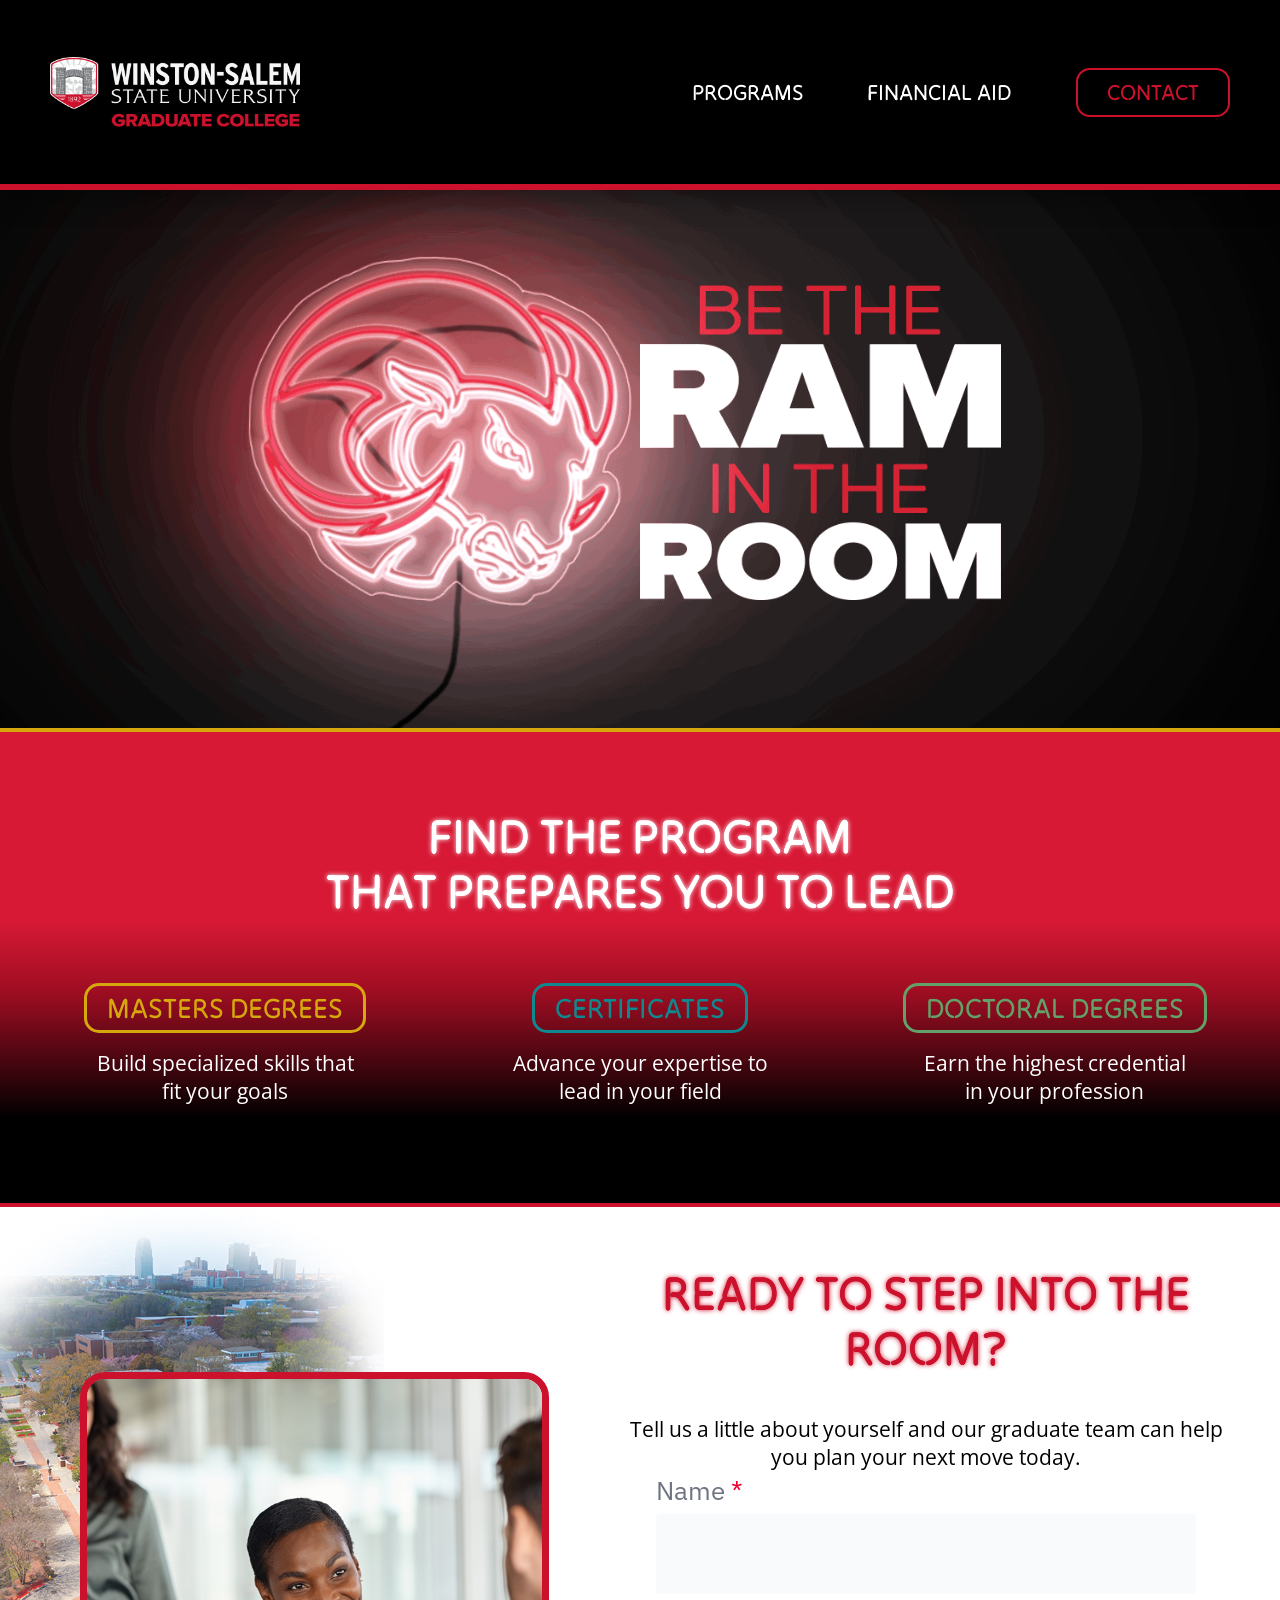
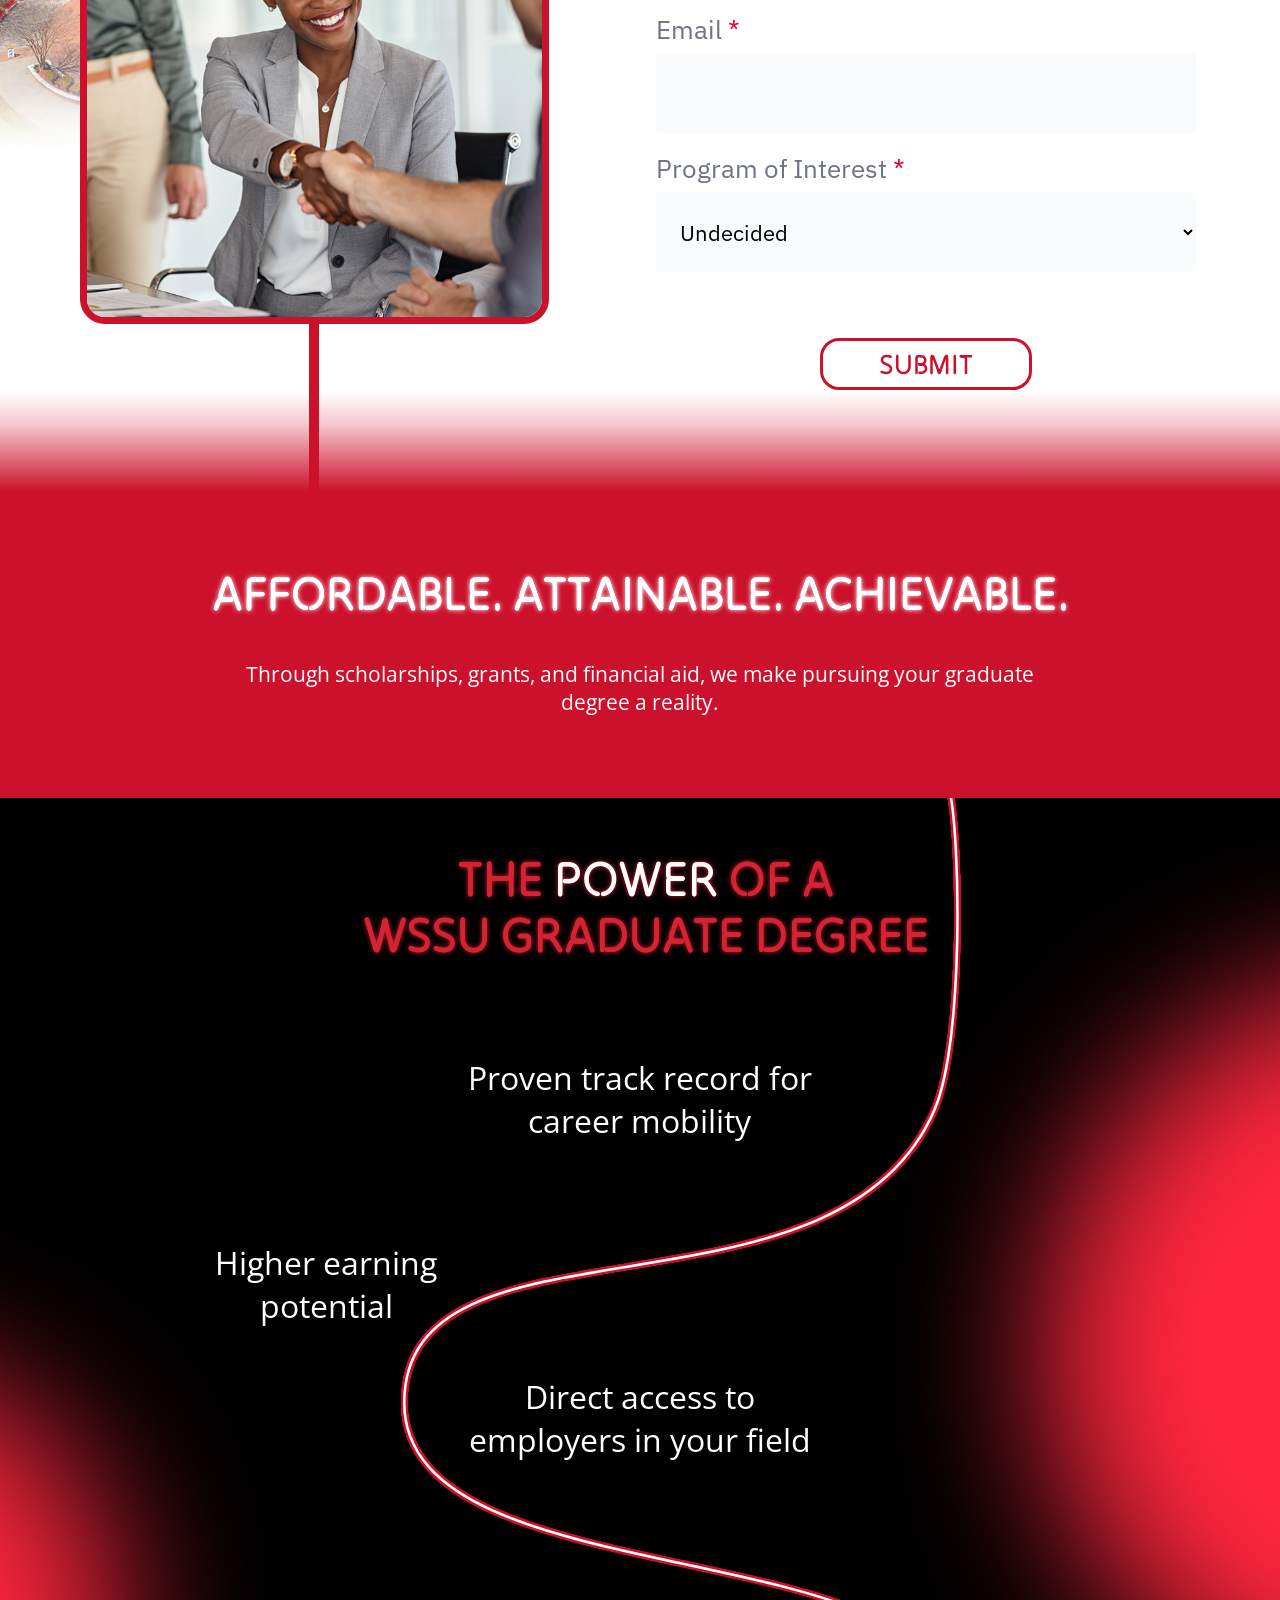
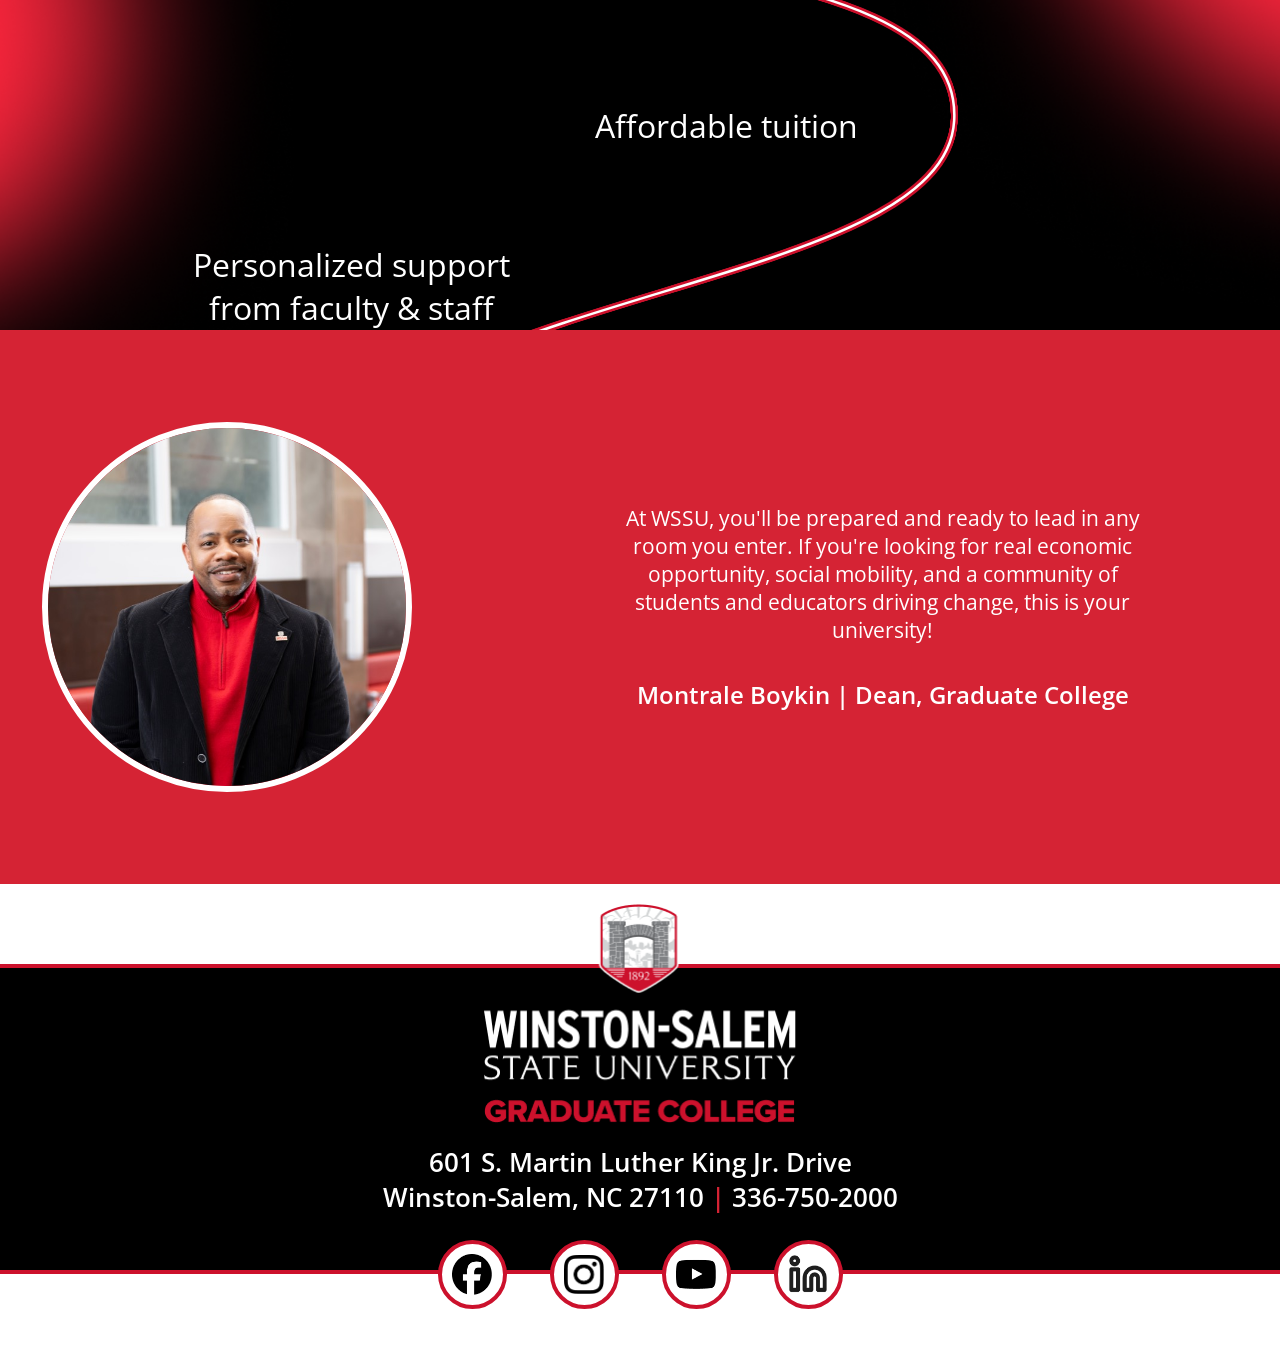
==== commit c22158e5: "updates" ====
--- a/index.html
+++ b/index.html
@@ -20,7 +20,7 @@
   <body>
     <header class="site-header">
       <a class="brand" href="index.html" aria-label="Winston-Salem State University Graduate College home">
-        <img src="assets/logo.png" class="main-logo" />
+        <img src="images/new-logo.png" class="main-logo" />
       </a>
 
       <nav class="desktop-nav" aria-label="Primary navigation">
@@ -56,36 +56,36 @@
             <a class="neon-button gold" href="program.html">
               Masters Degrees
             </a>
-            <p>Build specialized skills that fit your goals</p>
+            <p class="white">Build specialized skills that fit your goals</p>
           </div>
           <div class="program-type">
             <a class="neon-button blue" href="program.html">
               Certificates
             </a>
-            <p>Advance your expertise to lead in your field</p>
+            <p class="white">Advance your expertise to lead in your field</p>
           </div>
           <div class="program-type">
             <a class="neon-button green" href="program.html">
               Doctoral Degrees
             </a>
-            <p>Earn the highest credential in your profession</p>
-          </div>
-        </div>
-      </section>
-
-      <section class="flex inquiry-section inquiry-section-landing" id="contact">
+            <p class="white">Earn the highest credential in your profession</p>
+          </div>
+        </div>
+      </section>
+
+      <section class="flex inquiry-section landing" id="contact">
         <div class="campus-collage" aria-hidden="true">
-          <img class="campus-left" src="assets/landing-campus-left.jpg" alt="" />
-          <!-- <img class="campus-right" src="assets/landing-campus-right.jpg" alt="" /> -->
-        </div>
-
-        <div class="photo-card photo-card-red">
+          <img class="left" src="images/landing-campus-left.jpg" alt="" />
+          <!-- <img class="right" src="images/landing-campus-right.jpg" alt="" /> -->
+        </div>
+
+        <div class="photo-card red">
           <div class="red-line" ></div>
-          <img src="assets/landing-form-photo.jpg" alt="Graduate student meeting with an advisor" />
+          <img src="images/landing-form-photo.jpg" alt="Graduate student meeting with an advisor" />
         </div>
 
         <div class="inquiry-copy flex column">
-          <h2>Ready to step into the room?</h2>
+          <h2 class="red">Ready to step into the room?</h2>
           <p>Tell us a little about yourself and our graduate team can help you plan your next move today.</p>
 
           <form class="lead-form" data-success-message="Thanks. Our graduate team will be in touch soon.">
@@ -120,7 +120,7 @@
 
       <section id="scroll-section">
         <section class="flex column power-section" id="power-section">
-          <h2>The <span>Power</span> of a<br />WSSU Graduate Degree</h2>
+          <h2 id="scroll-section-headline">The <span>Power</span> of a<br />WSSU Graduate Degree</h2>
         </section>
 
         <div class="stage">
@@ -128,7 +128,7 @@
             <path id="motion-path" d="M22.3033 447.25C45.3033 416.25 237.115 406.418 241.067 336.418C245.909 250.754 1 285.817 1 197.69C1 109.563 189.584 168.833 232.392 69.9565C245.718 39.1816 243.198 18.6831 238.674 0.238159" />
           </svg>
 
-          <img id="ram-head" src="assets/ram-head.png" alt="Ram" />
+          <img id="ram-head" src="images/ram-head.png" alt="Ram" />
 
           <div id="animation-titles">
             <div class="animation-title" id="point-career">Proven track record for career mobility</div>
@@ -145,14 +145,14 @@
 
       <section id="desktop-scroll-section">
         <div class="desktop-stage">
-          <svg viewBox="0 0 938 1857" fill="none" xmlns="http://www.w3.org/2000/svg">
+          <svg id="desktop-motion-path-shadow" viewBox="0 0 938 1857" fill="none" xmlns="http://www.w3.org/2000/svg">
             <path id="desktop-motion-path" d="M2.59363 1854.72C205.803 1606.85 916.184 1599.01 929.453 1363.99C945.705 1076.38 123.512 1194.1 123.512 898.224C123.512 602.346 756.615 801.337 900.327 469.371C945.066 366.047 937.789 62.7259 922.602 0.798828" />
           </svg>
 
-          <img id="desktop-ram-head" src="assets/ram-head.png" alt="Ram" />
+          <img id="desktop-ram-head" src="images/ram-head.png" alt="Ram" />
 
           <section class="flex column power-section" id="power-section">
-            <h2>The <span>Power</span> of a<br />WSSU Graduate Degree</h2>
+            <h2 id="scroll-section-headline">The <span>Power</span> of a<br />WSSU Graduate Degree</h2>
           </section>
 
           <div id="desktop-animation-titles">
@@ -166,7 +166,7 @@
       </section>
 
       <section class="flex dean-quote">
-        <img src="assets/dean-boykin.jpg" alt="Montrale Boykin, Dean, Graduate College" />
+        <img src="images/dean-boykin.jpg" alt="Montrale Boykin, Dean, Graduate College" />
         <blockquote>
           <p>
             At WSSU, you'll be prepared and ready to lead in any room you enter. If you're looking for real economic
@@ -179,27 +179,27 @@
     </main>
 
     <footer class="site-footer">
-      <div class="footer-brand">
-        <img src="assets/centered-logo.png" alt="Winston-Salem State University" />
-      </div>
+      <a class="footer-brand" href="#">
+        <img src="images/centered-logo.png" alt="Winston-Salem State University" />
+      </a>
       <address>
         601 S. Martin Luther King Jr. Drive<br />
         Winston-Salem, NC 27110 <span>|</span> 336-750-2000
       </address>
       <div class="social-links" aria-label="Social links">
-        <a href="#" aria-label="Facebook"><img src="assets/facebook.png" alt="Facebook" /></a>
-        <a href="#" aria-label="Instagram"><img src="assets/instagram.png" alt="instagram Logo" /></a>
-        <a href="#" aria-label="YouTube"><img src="assets/youtube.png" alt="You Tube Logo" /></a>
-        <a href="#" aria-label="LinkedIn"><img src="assets/linkedin.png" alt="LinkedIn Logo" /></a>
+        <a href="https://www.facebook.com/WSSU1892" aria-label="Facebook"><img src="images/facebook.png" alt="Facebook Logo" /></a>
+        <a href="http://www.instagram.com/wssu1892" aria-label="Instagram"><img src="images/instagram.png" alt="Instagram Logo" /></a>
+        <a href="https://www.youtube.com/wssu1892" aria-label="YouTube"><img src="images/youtube.png" alt="You Tube Logo" /></a>
+        <a href="https://www.linkedin.com/company/winston-salem-state-university/" aria-label="LinkedIn"><img src="images/linked-in.png" alt="LinkedIn Logo" /></a>
       </div>
     </footer>
 
-    <script src="script.js"></script>
-
-    <script src="js/gsap.min.js"></script>
-    <script src="js/MotionPathPlugin.min.js"></script>
-    <script src="js/ScrollTrigger.min.js"></script>
-
+    <script src="scripts/script.js"></script>
+    <script src="scripts/animate-on-path.js"></script>
+
+    <script src="scripts/gsap.min.js"></script>
+    <script src="scripts/MotionPathPlugin.min.js"></script>
+    <script src="scripts/ScrollTrigger.min.js"></script>
     <script>
       gsap.registerPlugin(MotionPathPlugin, ScrollTrigger);
 
@@ -221,7 +221,13 @@
           pin: false,
           onUpdate: function(self) {
             let currentProgress = self.progress;
-            console.log("Scroll progress:", currentProgress);
+
+            if(currentProgress > 0.02 && currentProgress < 0.9){
+              document.getElementById("ram-head").classList.add("show-stage");
+            }else{
+              document.getElementById("ram-head").classList.remove("show-stage");
+            }
+
             if(currentProgress > 0.046){
               document.getElementById("point-career").classList.add("is-neon-lit");
             }else{
@@ -254,9 +260,6 @@
           }
         }
       });
-
-
-      gsap.registerPlugin(MotionPathPlugin, ScrollTrigger);
 
       gsap.to("#desktop-ram-head", {
         ease: "none",
@@ -270,7 +273,7 @@
         },
         scrollTrigger: {
           trigger: "#desktop-scroll-section",
-          start: "top-=180 top",
+          start: "top-=280 top",
           end: "+=1000",
           scrub: true,
           pin: false,
@@ -283,7 +286,8 @@
             }else{
               document.getElementById("desktop-ram-head").classList.remove("show-stage");
             }
-            if(currentProgress > 0.154){
+
+            if(currentProgress > 0.184){
               document.getElementById("desktop-point-career").classList.add("is-neon-lit");
             }else{
               document.getElementById("desktop-point-career").classList.remove("is-neon-lit");
@@ -314,6 +318,20 @@
             }
           }
         }
+      });
+
+      const mobileElement = document.querySelector('#scroll-section');
+      const element = document.querySelector('#desktop-scroll-section');
+      window.addEventListener('resize', () => {
+          mobileElement.style.transform = 'scale(1)';
+          requestAnimationFrame(() => {
+              mobileElement.style.transform = '';
+          });
+
+          element.style.transform = 'scale(1)';
+          requestAnimationFrame(() => {
+              element.style.transform = '';
+          });
       });
     </script>
   </body>
--- a/scroll_styles.css
+++ b/scroll_styles.css
@@ -1,8 +1,24 @@
-
 .power-section {
   padding-top: 1.8rem;
   padding-bottom: 5rem;
   background-color: transparent;
+  display: block !important;
+}
+.power-section h2#scroll-section-headline {
+  position: relative;
+  z-index: 2;
+  color: var(--red-bright);
+  font-family: "Tilt Neon", sans-serif;
+  font-size: clamp(24px, 4.2vw, 61px);
+  font-weight: 400;
+  line-height: 1.12;
+  text-align: center;
+  text-transform: uppercase;
+  text-shadow: rgba(213, 35, 52, 0.65) 0px 0px 14px;
+  margin: 0px;
+}
+.power-section h2#scroll-section-headline span {
+    color: var(--white);
 }
 #scroll-section {
   position: relative;
@@ -18,8 +34,8 @@
 }
 .stage {
   position: relative;
-  width: min(80vw, 360px);
-  height: 80vh;
+  width: 280px;
+  height: 450px;
   color: #fff;
   margin-top: -2.5rem;
 }
@@ -36,17 +52,22 @@
   stroke: white;
   stroke-width: 1.7;
   stroke-miterlimit: 10;
-  filter: drop-shadow(1px 0px 0px red)
-    drop-shadow(-1px 0px 0px red)
-    drop-shadow(0px 1px 0px red)
-    drop-shadow(0px -1px 0px red);
+  filter: drop-shadow(2px 0px 0px red)
+    drop-shadow(-2px 0px 0px red)
+    drop-shadow(0px 2px 0px red)
+    drop-shadow(0px -2px 0px red);
 }
 #ram-head {
   position: absolute;
   width: 80px;
   height: 80px;
   transform-origin: center center;
-  z-index: 2;
+  z-index: 1;
+  opacity: 0;
+  transition: opacity 0.3s ease-in-out;
+}
+#ram-head.show-stage {
+  opacity: 1;
 }
 .spacer {
   height: 0vh;
@@ -74,32 +95,33 @@
   font-size: 1.5rem;
 }
 .animation-title {
+  z-index: 2;
   position: relative;
   text-align: center;
-  margin: 11vw auto 0;
-  margin-top: 8vw;
-  width: 57%;
+  margin: 100px auto 0;
+  margin-top: 30px;
+  width: 150px;
   font-size: 0.9rem;
 }
 #point-earning {
-  margin-top: 6.2rem;
-  margin-left: 43vw;
-  width: 47%;
+  margin-top: 95px;
+  margin-left: 177px;
+  width: 140px;
 }
 #point-employers {
-  margin-top: 1.3rem;
-  width: 53%;
-  left: -12vw;
+  margin-top: 8px;
+  width: 170px;
+  left: -10px;
 }
 #point-tuition {
-  margin-top: 4.4rem;
-  width: 66%;
-  left: -6rem;
+  margin-top: 75px;
+  width: 125px;
+  left: -78px;
 }
 #point-support {
-  margin-top: 1.8rem;
-  width: 57%;
-  left: 3rem;
+  margin-top: 40px;
+  width: 152px;
+  left: 20px;
 }
 #desktop-scroll-section {
   display: none;
@@ -112,7 +134,7 @@
 }
 @media only screen and (min-width: 405px) and (max-width: 500px) {
   #point-earning {
-    margin-top: 7.2rem;
+    margin-top: 90px;
   }
   #point-tuition {
     margin-top: 6rem;
@@ -122,6 +144,9 @@
   #scroll-section {
     display: none;
   }
+  .power-section {
+    padding-top: 3.8rem;
+  }
   #desktop-scroll-section {
     display: block;
   }
@@ -134,7 +159,7 @@
   }
 
   #desktop-scroll-section {
-    background: no-repeat top center url("assets/group_12.png");
+    background: no-repeat top center url("images/group_12.png");
     background-size: cover;
     position: relative;
     width: 100vw;
@@ -150,7 +175,7 @@
   }
   .desktop-stage {
     position: relative;
-    width: 52vw;
+    width: 640px;
     height: 80vh;
     color: #fff;
     margin-top: -2.5rem;
@@ -169,21 +194,32 @@
   #desktop-motion-path {
     fill: none;
     stroke: white;
-    stroke-width: 1.7;
+    stroke-width: 3.7;
     stroke-miterlimit: 10;
-    filter: drop-shadow(1px 0px 0px red)
-      drop-shadow(-1px 0px 0px red)
-      drop-shadow(0px 1px 0px red)
-      drop-shadow(0px -1px 0px red);
-  }
+    filter: drop-shadow(1px 0px 0px var(--red))
+      drop-shadow(-1px 0px 0px var(--red))
+      drop-shadow(0px 1px 0px var(--red))
+      drop-shadow(0px -1px 0px var(--red));
+
+  }
+  #desktop-motion-path-shadow {
+    -webkit-filter: drop-shadow(1px 0px 0px var(--red))
+      drop-shadow(-1px 0px 0px var(--red))
+      drop-shadow(0px 1px 0px var(--red))
+      drop-shadow(0px -1px 0px var(--red));
+    transform: translateZ(0);
+    display: inline-block;
+    z-index: 1;
+  }
+
   #desktop-ram-head {
     position: absolute;
-    width: 180px;
-    height: 180px;
+    width: 140px;
+    height: 140px;
     transform-origin: center center;
-    z-index: 2;
+    z-index: 1;
     opacity: 0;
-    transition: opacity 0.4s ease-in-out;
+    transition: opacity 0.3s ease-in-out;
   }
   #desktop-ram-head.show-stage {
     opacity: 1;
@@ -222,11 +258,11 @@
   }
   #desktop-point-earning {
     margin-top: 6.2rem;
-    margin-left: -13rem;
+    margin-left: -9rem;
     width: 47%;
   }
   #desktop-point-employers {
-    margin-top: 0rem;
+    margin-top: 3rem;
     width: 55%;
     left: 0vw;
   }
@@ -248,6 +284,11 @@
   .power-section h2 {
     font-size: clamp(31px, 3vw, 40px) !important;
     margin-top: 1rem;
+  }
+  #desktop-ram-head {
+    position: absolute;
+    width: 110px;
+    height: 110px;
   }
   .desktop-animation-title {
     position: relative;
@@ -268,20 +309,20 @@
   }
   #desktop-point-earning {
     margin-top: 4.2rem;
-    margin-left: -8rem;
+    margin-left: -7rem;
     width: 47%;
   }
   #desktop-point-employers {
-    margin-top: 0rem;
+    margin-top: 1rem;
   }
   #desktop-point-tuition {
     margin-top: 10.2rem;
     margin-left: 8rem;
   }
   #desktop-point-support {
-    margin-top: 6rem;
+    margin-top: 130px;
     width: 57%;
-    left: -14rem;
+    left: 126px;
     margin-bottom: 2rem;
   }
 }
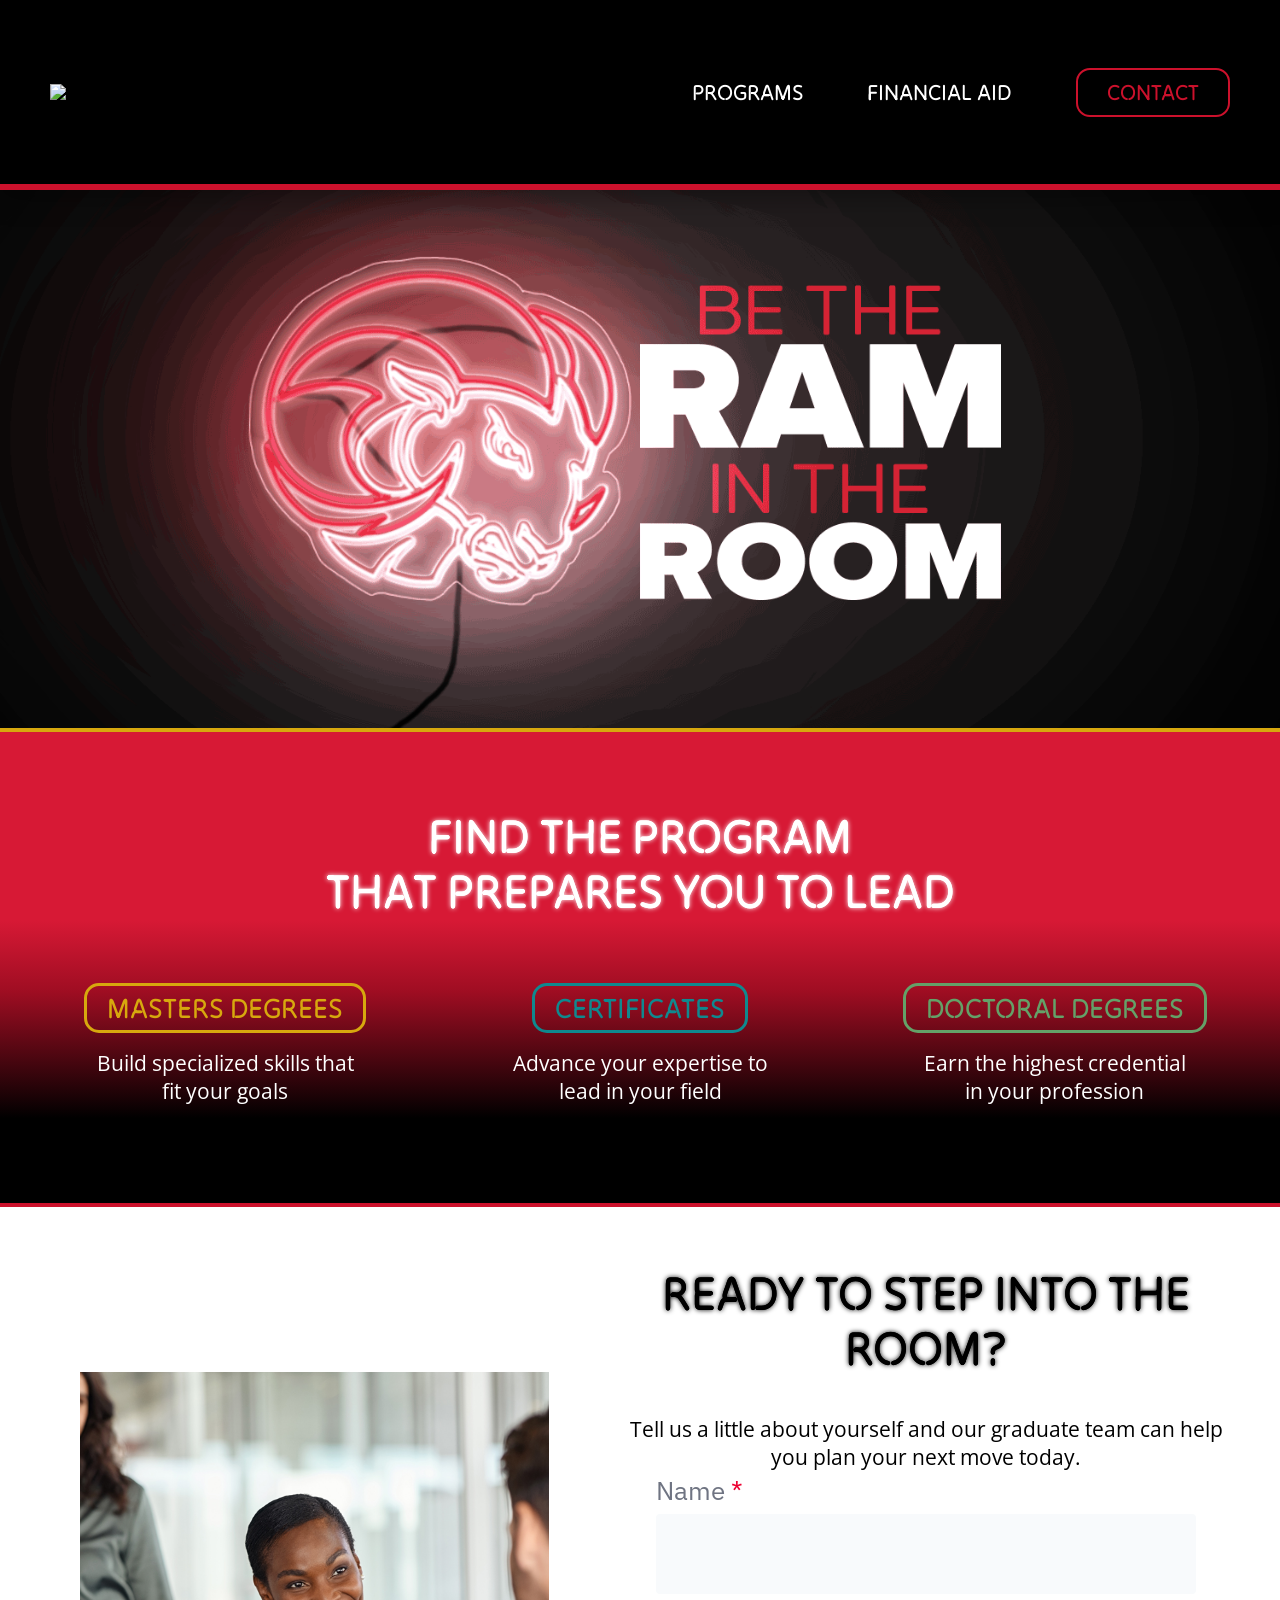
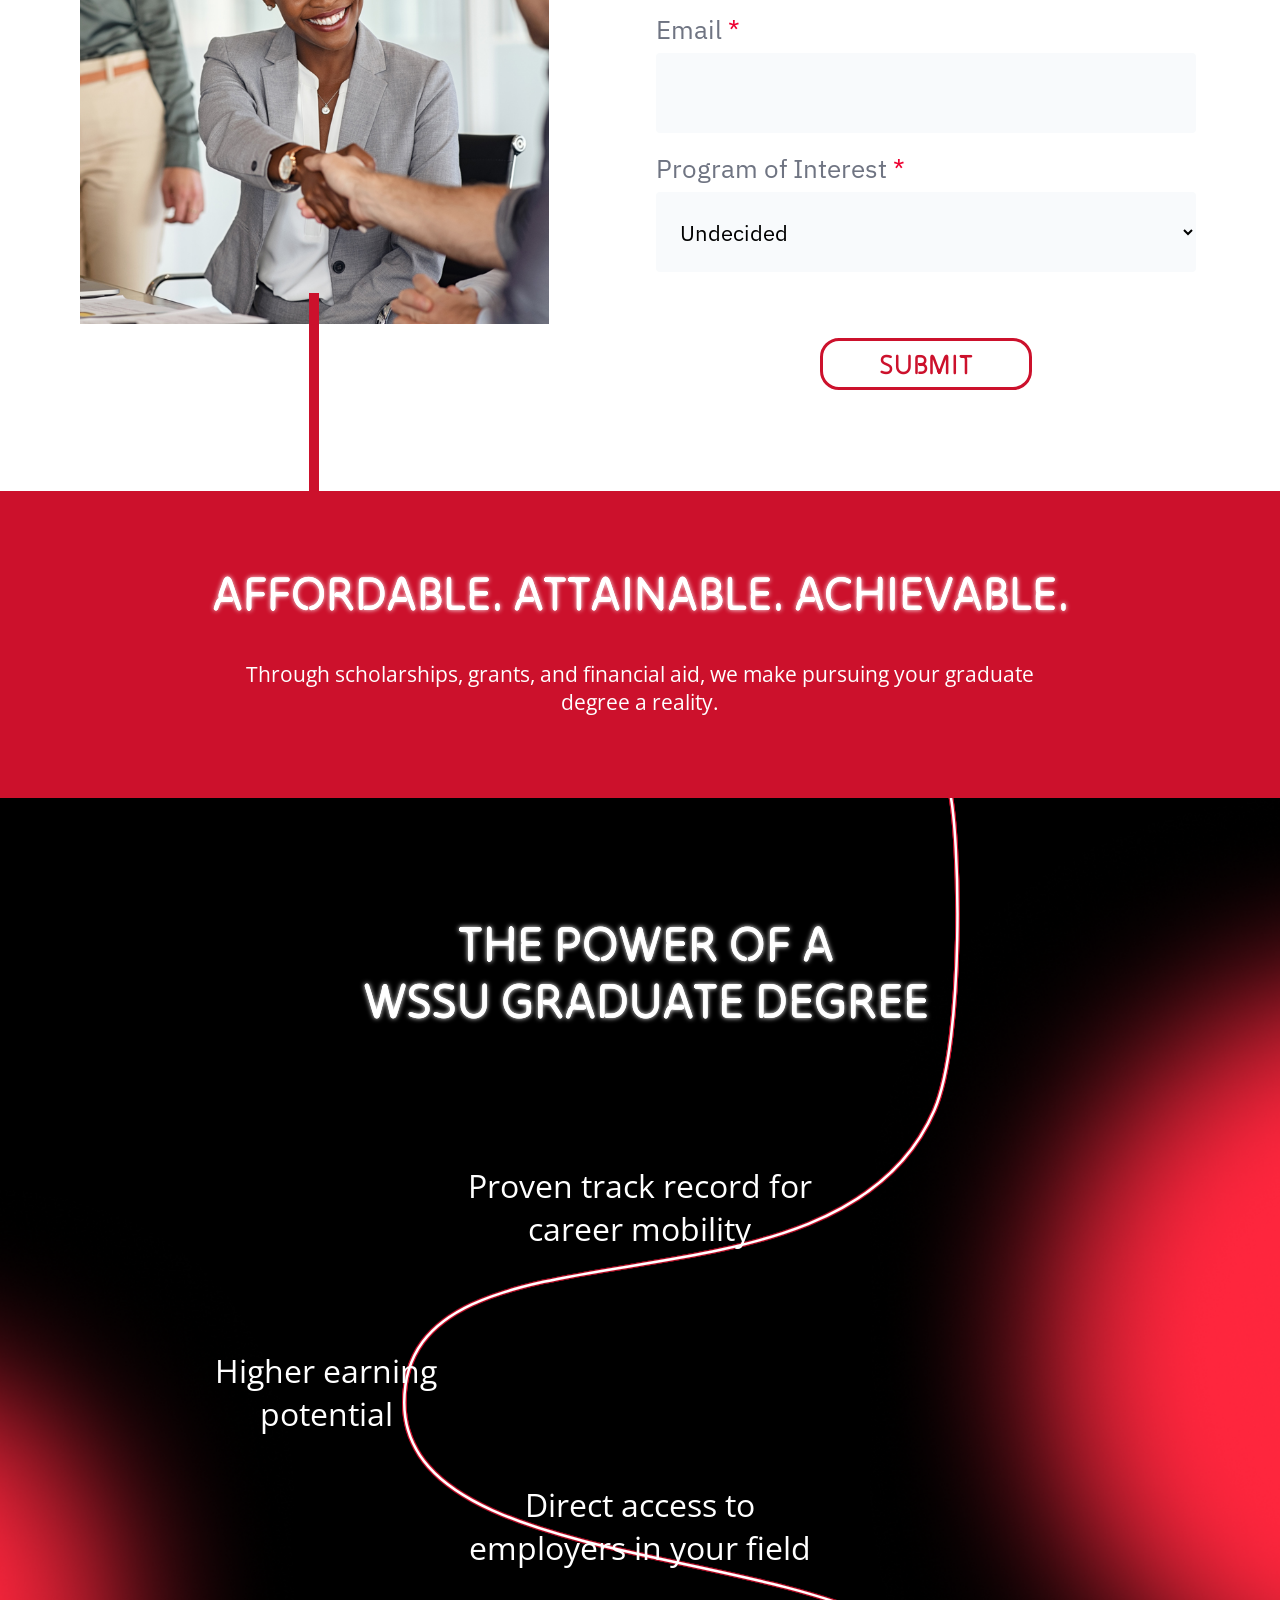
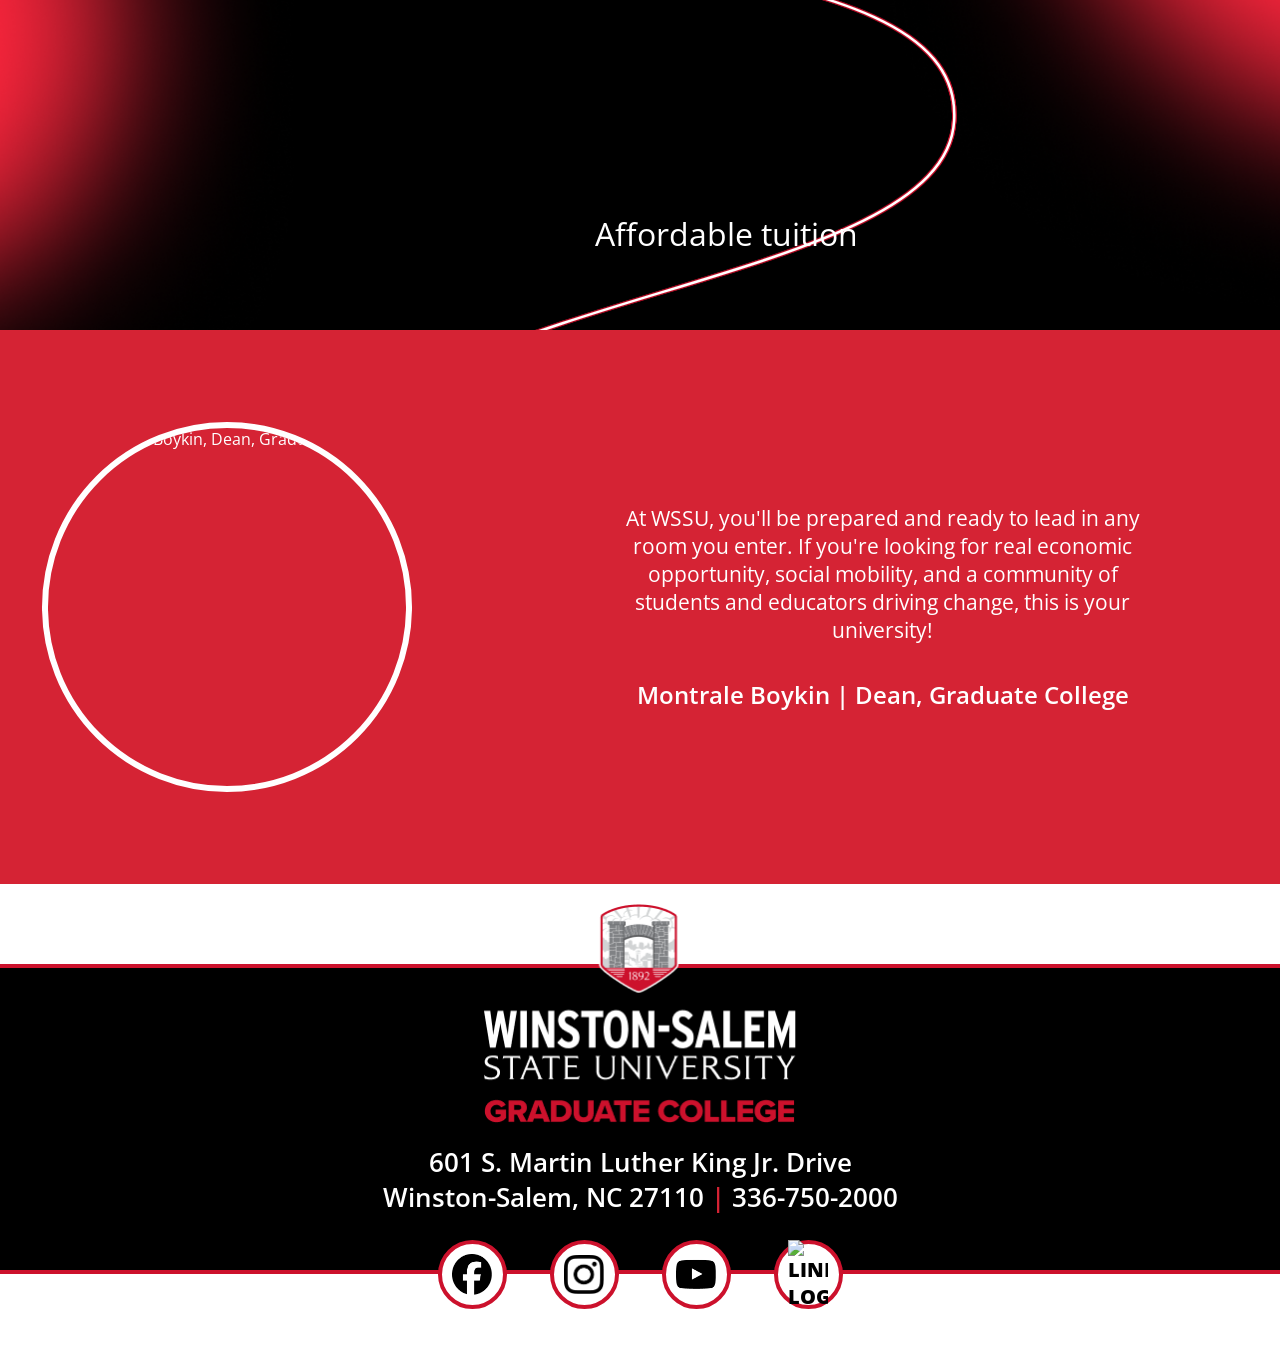
==== commit e55b6c38: "added invalidateOnRefresh to scrollTrigger" ====
--- a/index.html
+++ b/index.html
@@ -20,7 +20,7 @@
   <body>
     <header class="site-header">
       <a class="brand" href="index.html" aria-label="Winston-Salem State University Graduate College home">
-        <img src="images/new-logo.png" class="main-logo" />
+        <img src="assets/logo.png" class="main-logo" />
       </a>
 
       <nav class="desktop-nav" aria-label="Primary navigation">
@@ -56,36 +56,36 @@
             <a class="neon-button gold" href="program.html">
               Masters Degrees
             </a>
-            <p class="white">Build specialized skills that fit your goals</p>
+            <p>Build specialized skills that fit your goals</p>
           </div>
           <div class="program-type">
             <a class="neon-button blue" href="program.html">
               Certificates
             </a>
-            <p class="white">Advance your expertise to lead in your field</p>
+            <p>Advance your expertise to lead in your field</p>
           </div>
           <div class="program-type">
             <a class="neon-button green" href="program.html">
               Doctoral Degrees
             </a>
-            <p class="white">Earn the highest credential in your profession</p>
+            <p>Earn the highest credential in your profession</p>
           </div>
         </div>
       </section>
 
-      <section class="flex inquiry-section landing" id="contact">
+      <section class="flex inquiry-section inquiry-section-landing" id="contact">
         <div class="campus-collage" aria-hidden="true">
-          <img class="left" src="images/landing-campus-left.jpg" alt="" />
-          <!-- <img class="right" src="images/landing-campus-right.jpg" alt="" /> -->
-        </div>
-
-        <div class="photo-card red">
+          <img class="campus-left" src="assets/landing-campus-left.jpg" alt="" />
+          <!-- <img class="campus-right" src="assets/landing-campus-right.jpg" alt="" /> -->
+        </div>
+
+        <div class="photo-card photo-card-red">
           <div class="red-line" ></div>
-          <img src="images/landing-form-photo.jpg" alt="Graduate student meeting with an advisor" />
+          <img src="assets/landing-form-photo.jpg" alt="Graduate student meeting with an advisor" />
         </div>
 
         <div class="inquiry-copy flex column">
-          <h2 class="red">Ready to step into the room?</h2>
+          <h2>Ready to step into the room?</h2>
           <p>Tell us a little about yourself and our graduate team can help you plan your next move today.</p>
 
           <form class="lead-form" data-success-message="Thanks. Our graduate team will be in touch soon.">
@@ -120,7 +120,7 @@
 
       <section id="scroll-section">
         <section class="flex column power-section" id="power-section">
-          <h2 id="scroll-section-headline">The <span>Power</span> of a<br />WSSU Graduate Degree</h2>
+          <h2>The <span>Power</span> of a<br />WSSU Graduate Degree</h2>
         </section>
 
         <div class="stage">
@@ -128,7 +128,7 @@
             <path id="motion-path" d="M22.3033 447.25C45.3033 416.25 237.115 406.418 241.067 336.418C245.909 250.754 1 285.817 1 197.69C1 109.563 189.584 168.833 232.392 69.9565C245.718 39.1816 243.198 18.6831 238.674 0.238159" />
           </svg>
 
-          <img id="ram-head" src="images/ram-head.png" alt="Ram" />
+          <img id="ram-head" src="assets/ram-head.png" alt="Ram" />
 
           <div id="animation-titles">
             <div class="animation-title" id="point-career">Proven track record for career mobility</div>
@@ -145,14 +145,14 @@
 
       <section id="desktop-scroll-section">
         <div class="desktop-stage">
-          <svg id="desktop-motion-path-shadow" viewBox="0 0 938 1857" fill="none" xmlns="http://www.w3.org/2000/svg">
+          <svg viewBox="0 0 938 1857" fill="none" xmlns="http://www.w3.org/2000/svg">
             <path id="desktop-motion-path" d="M2.59363 1854.72C205.803 1606.85 916.184 1599.01 929.453 1363.99C945.705 1076.38 123.512 1194.1 123.512 898.224C123.512 602.346 756.615 801.337 900.327 469.371C945.066 366.047 937.789 62.7259 922.602 0.798828" />
           </svg>
 
-          <img id="desktop-ram-head" src="images/ram-head.png" alt="Ram" />
+          <img id="desktop-ram-head" src="assets/ram-head.png" alt="Ram" />
 
           <section class="flex column power-section" id="power-section">
-            <h2 id="scroll-section-headline">The <span>Power</span> of a<br />WSSU Graduate Degree</h2>
+            <h2>The <span>Power</span> of a<br />WSSU Graduate Degree</h2>
           </section>
 
           <div id="desktop-animation-titles">
@@ -166,7 +166,7 @@
       </section>
 
       <section class="flex dean-quote">
-        <img src="images/dean-boykin.jpg" alt="Montrale Boykin, Dean, Graduate College" />
+        <img src="assets/dean-boykin.jpg" alt="Montrale Boykin, Dean, Graduate College" />
         <blockquote>
           <p>
             At WSSU, you'll be prepared and ready to lead in any room you enter. If you're looking for real economic
@@ -179,27 +179,27 @@
     </main>
 
     <footer class="site-footer">
-      <a class="footer-brand" href="#">
-        <img src="images/centered-logo.png" alt="Winston-Salem State University" />
-      </a>
+      <div class="footer-brand">
+        <img src="assets/centered-logo.png" alt="Winston-Salem State University" />
+      </div>
       <address>
         601 S. Martin Luther King Jr. Drive<br />
         Winston-Salem, NC 27110 <span>|</span> 336-750-2000
       </address>
       <div class="social-links" aria-label="Social links">
-        <a href="https://www.facebook.com/WSSU1892" aria-label="Facebook"><img src="images/facebook.png" alt="Facebook Logo" /></a>
-        <a href="http://www.instagram.com/wssu1892" aria-label="Instagram"><img src="images/instagram.png" alt="Instagram Logo" /></a>
-        <a href="https://www.youtube.com/wssu1892" aria-label="YouTube"><img src="images/youtube.png" alt="You Tube Logo" /></a>
-        <a href="https://www.linkedin.com/company/winston-salem-state-university/" aria-label="LinkedIn"><img src="images/linked-in.png" alt="LinkedIn Logo" /></a>
+        <a href="#" aria-label="Facebook"><img src="assets/facebook.png" alt="Facebook" /></a>
+        <a href="#" aria-label="Instagram"><img src="assets/instagram.png" alt="instagram Logo" /></a>
+        <a href="#" aria-label="YouTube"><img src="assets/youtube.png" alt="You Tube Logo" /></a>
+        <a href="#" aria-label="LinkedIn"><img src="assets/linkedin.png" alt="LinkedIn Logo" /></a>
       </div>
     </footer>
 
-    <script src="scripts/script.js"></script>
-    <script src="scripts/animate-on-path.js"></script>
-
-    <script src="scripts/gsap.min.js"></script>
-    <script src="scripts/MotionPathPlugin.min.js"></script>
-    <script src="scripts/ScrollTrigger.min.js"></script>
+    <script src="script.js"></script>
+
+    <script src="js/gsap.min.js"></script>
+    <script src="js/MotionPathPlugin.min.js"></script>
+    <script src="js/ScrollTrigger.min.js"></script>
+
     <script>
       gsap.registerPlugin(MotionPathPlugin, ScrollTrigger);
 
@@ -217,17 +217,12 @@
           trigger: "#scroll-section",
           start: "top-=80 top",
           end: "+=500",
+          invalidateOnRefresh: true,
           scrub: true,
           pin: false,
           onUpdate: function(self) {
             let currentProgress = self.progress;
 
-            if(currentProgress > 0.02 && currentProgress < 0.9){
-              document.getElementById("ram-head").classList.add("show-stage");
-            }else{
-              document.getElementById("ram-head").classList.remove("show-stage");
-            }
-
             if(currentProgress > 0.046){
               document.getElementById("point-career").classList.add("is-neon-lit");
             }else{
@@ -259,6 +254,127 @@
             }
           }
         }
+      });
+
+
+      gsap.registerPlugin(MotionPathPlugin, ScrollTrigger);
+
+      let mm = gsap.matchMedia();
+      // add a media query. When it matches, the associated function will run
+      mm.add("(max-width: 1000px)", () => {
+        gsap.to("#ram-head", {
+          ease: "none",
+          motionPath: {
+            path: "#motion-path",
+            align: "#motion-path",
+            alignOrigin: [0.5, 0.5],
+            autoRotate: false,
+            start: 1,
+            end: 0,
+          },
+          scrollTrigger: {
+            trigger: "#scroll-section",
+            start: "top-=80 top",
+            end: "+=500",
+            invalidateOnRefresh: true,
+            scrub: true,
+            pin: false,
+            onUpdate: function(self) {
+              let currentProgress = self.progress;
+
+              if(currentProgress > 0.046){
+                document.getElementById("point-career").classList.add("is-neon-lit");
+              }else{
+                document.getElementById("point-career").classList.remove("is-neon-lit");
+              }
+
+              if(currentProgress > 0.256){
+                document.getElementById("point-earning").classList.add("is-neon-lit");
+              }else{
+                document.getElementById("point-earning").classList.remove("is-neon-lit");
+              }
+
+              if(currentProgress > 0.38){
+                document.getElementById("point-employers").classList.add("is-neon-lit");
+              }else{
+                document.getElementById("point-employers").classList.remove("is-neon-lit");
+              }
+
+              if(currentProgress > 0.56){
+                document.getElementById("point-tuition").classList.add("is-neon-lit");
+              }else{
+                document.getElementById("point-tuition").classList.remove("is-neon-lit");
+              }
+
+              if(currentProgress > 0.712){
+                document.getElementById("point-support").classList.add("is-neon-lit");
+              }else{
+                document.getElementById("point-support").classList.remove("is-neon-lit");
+              }
+            }
+          }
+        });
+      });
+      // add a media query. When it matches, the associated function will run
+      mm.add("(min-width: 1000px)", () => {
+        gsap.to("#desktop-ram-head", {
+          ease: "none",
+          motionPath: {
+            path: "#desktop-motion-path",
+            align: "#desktop-motion-path",
+            alignOrigin: [0.5, 0.5],
+            autoRotate: false,
+            start: 1,
+            end: 0,
+          },
+          scrollTrigger: {
+            trigger: "#desktop-scroll-section",
+            start: "top-=180 top",
+            end: "+=1000",
+            invalidateOnRefresh: true,
+            scrub: true,
+            pin: false,
+            onUpdate: function(self) {
+              let currentProgress = self.progress;
+              //console.log("Scroll progress:", currentProgress);
+
+              if(currentProgress > 0.05 && currentProgress < 0.9){
+                document.getElementById("desktop-ram-head").classList.add("show-stage");
+              }else{
+                document.getElementById("desktop-ram-head").classList.remove("show-stage");
+              }
+              if(currentProgress > 0.154){
+                document.getElementById("desktop-point-career").classList.add("is-neon-lit");
+              }else{
+                document.getElementById("desktop-point-career").classList.remove("is-neon-lit");
+              }
+
+              if(currentProgress > 0.371){
+                document.getElementById("desktop-point-earning").classList.add("is-neon-lit");
+              }else{
+                document.getElementById("desktop-point-earning").classList.remove("is-neon-lit");
+              }
+
+              if(currentProgress > 0.408){
+                document.getElementById("desktop-point-employers").classList.add("is-neon-lit");
+              }else{
+                document.getElementById("desktop-point-employers").classList.remove("is-neon-lit");
+              }
+
+              if(currentProgress > 0.689){
+                document.getElementById("desktop-point-tuition").classList.add("is-neon-lit");
+              }else{
+                document.getElementById("desktop-point-tuition").classList.remove("is-neon-lit");
+              }
+
+              if(currentProgress > 0.839){
+                document.getElementById("desktop-point-support").classList.add("is-neon-lit");
+              }else{
+                document.getElementById("desktop-point-support").classList.remove("is-neon-lit");
+              }
+            }
+          }
+        });
       });
 
       gsap.to("#desktop-ram-head", {
@@ -273,21 +389,21 @@
         },
         scrollTrigger: {
           trigger: "#desktop-scroll-section",
-          start: "top-=280 top",
+          start: "top-=180 top",
           end: "+=1000",
+          invalidateOnRefresh: true,
           scrub: true,
           pin: false,
           onUpdate: function(self) {
             let currentProgress = self.progress;
-            console.log("Scroll progress:", currentProgress);
+            //console.log("Scroll progress:", currentProgress);
 
             if(currentProgress > 0.05 && currentProgress < 0.9){
               document.getElementById("desktop-ram-head").classList.add("show-stage");
             }else{
               document.getElementById("desktop-ram-head").classList.remove("show-stage");
             }
-
-            if(currentProgress > 0.184){
+            if(currentProgress > 0.154){
               document.getElementById("desktop-point-career").classList.add("is-neon-lit");
             }else{
               document.getElementById("desktop-point-career").classList.remove("is-neon-lit");
@@ -318,20 +434,6 @@
             }
           }
         }
-      });
-
-      const mobileElement = document.querySelector('#scroll-section');
-      const element = document.querySelector('#desktop-scroll-section');
-      window.addEventListener('resize', () => {
-          mobileElement.style.transform = 'scale(1)';
-          requestAnimationFrame(() => {
-              mobileElement.style.transform = '';
-          });
-
-          element.style.transform = 'scale(1)';
-          requestAnimationFrame(() => {
-              element.style.transform = '';
-          });
       });
     </script>
   </body>
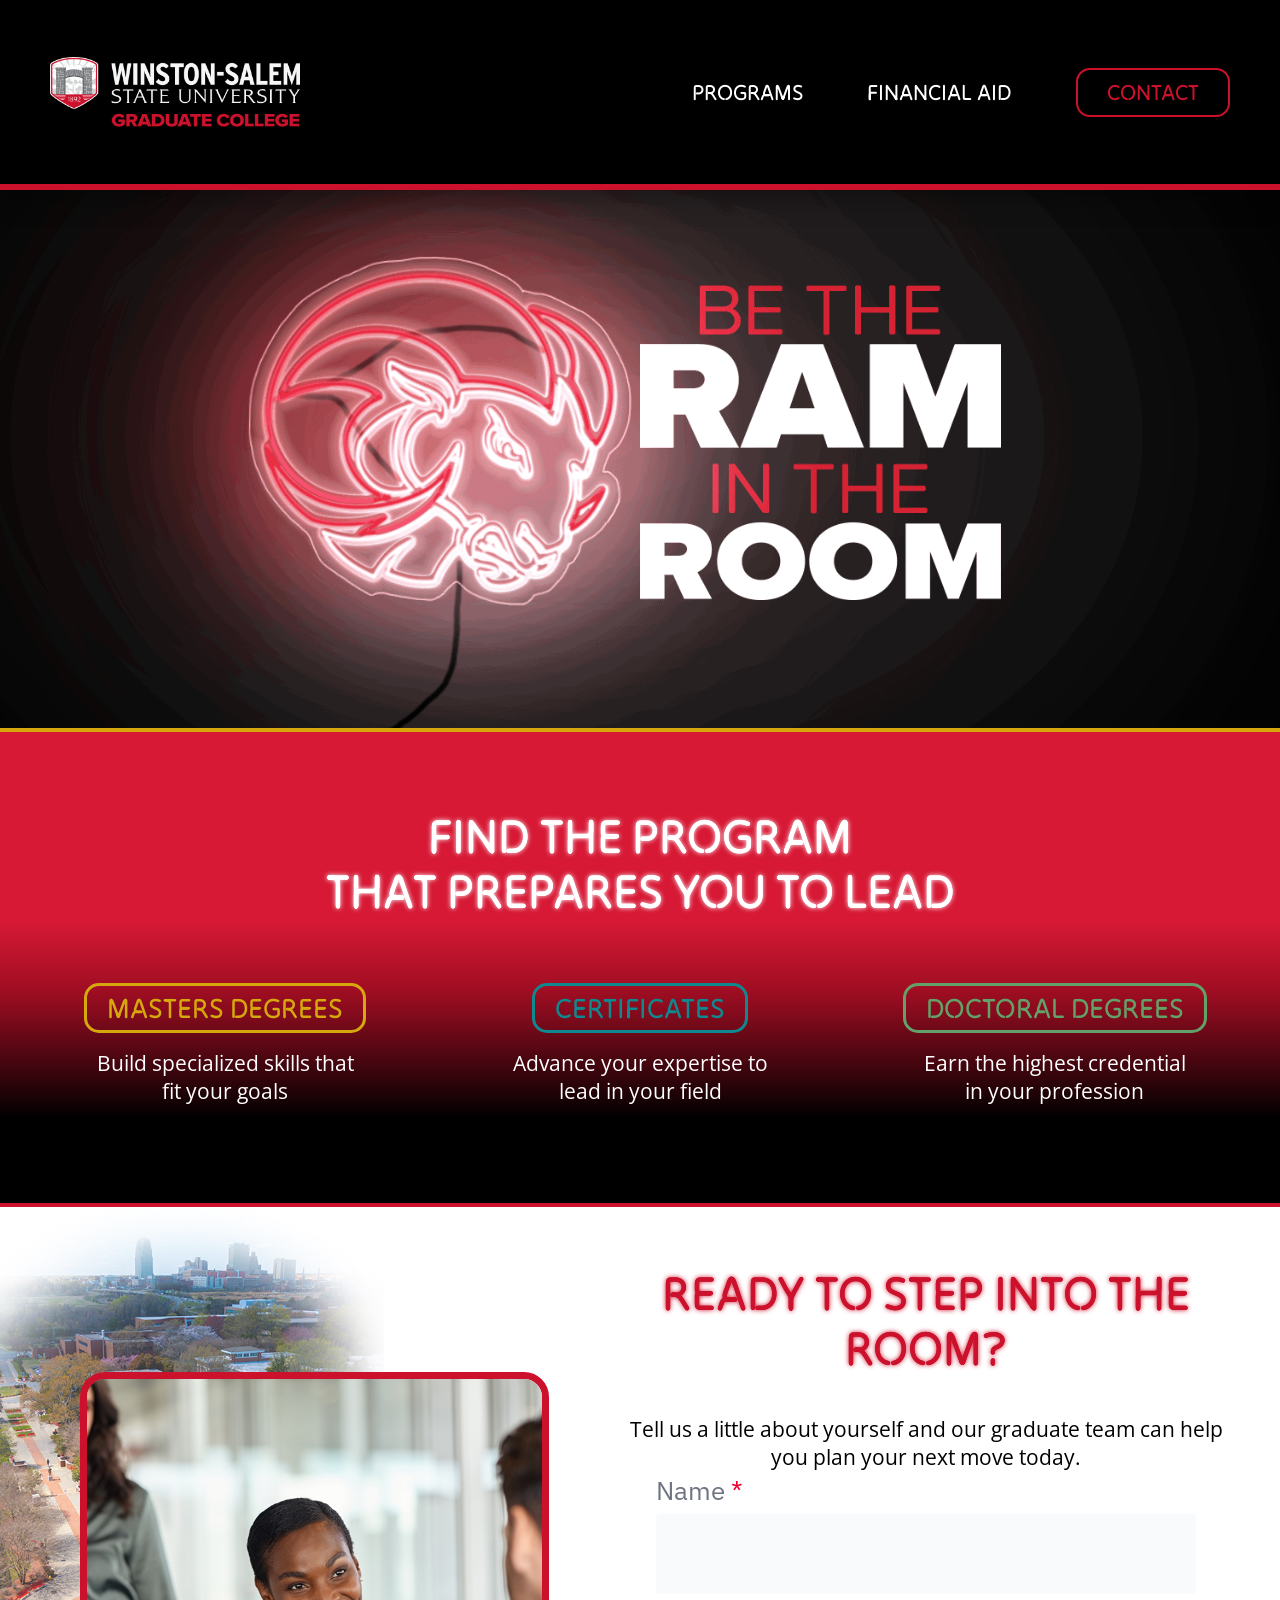
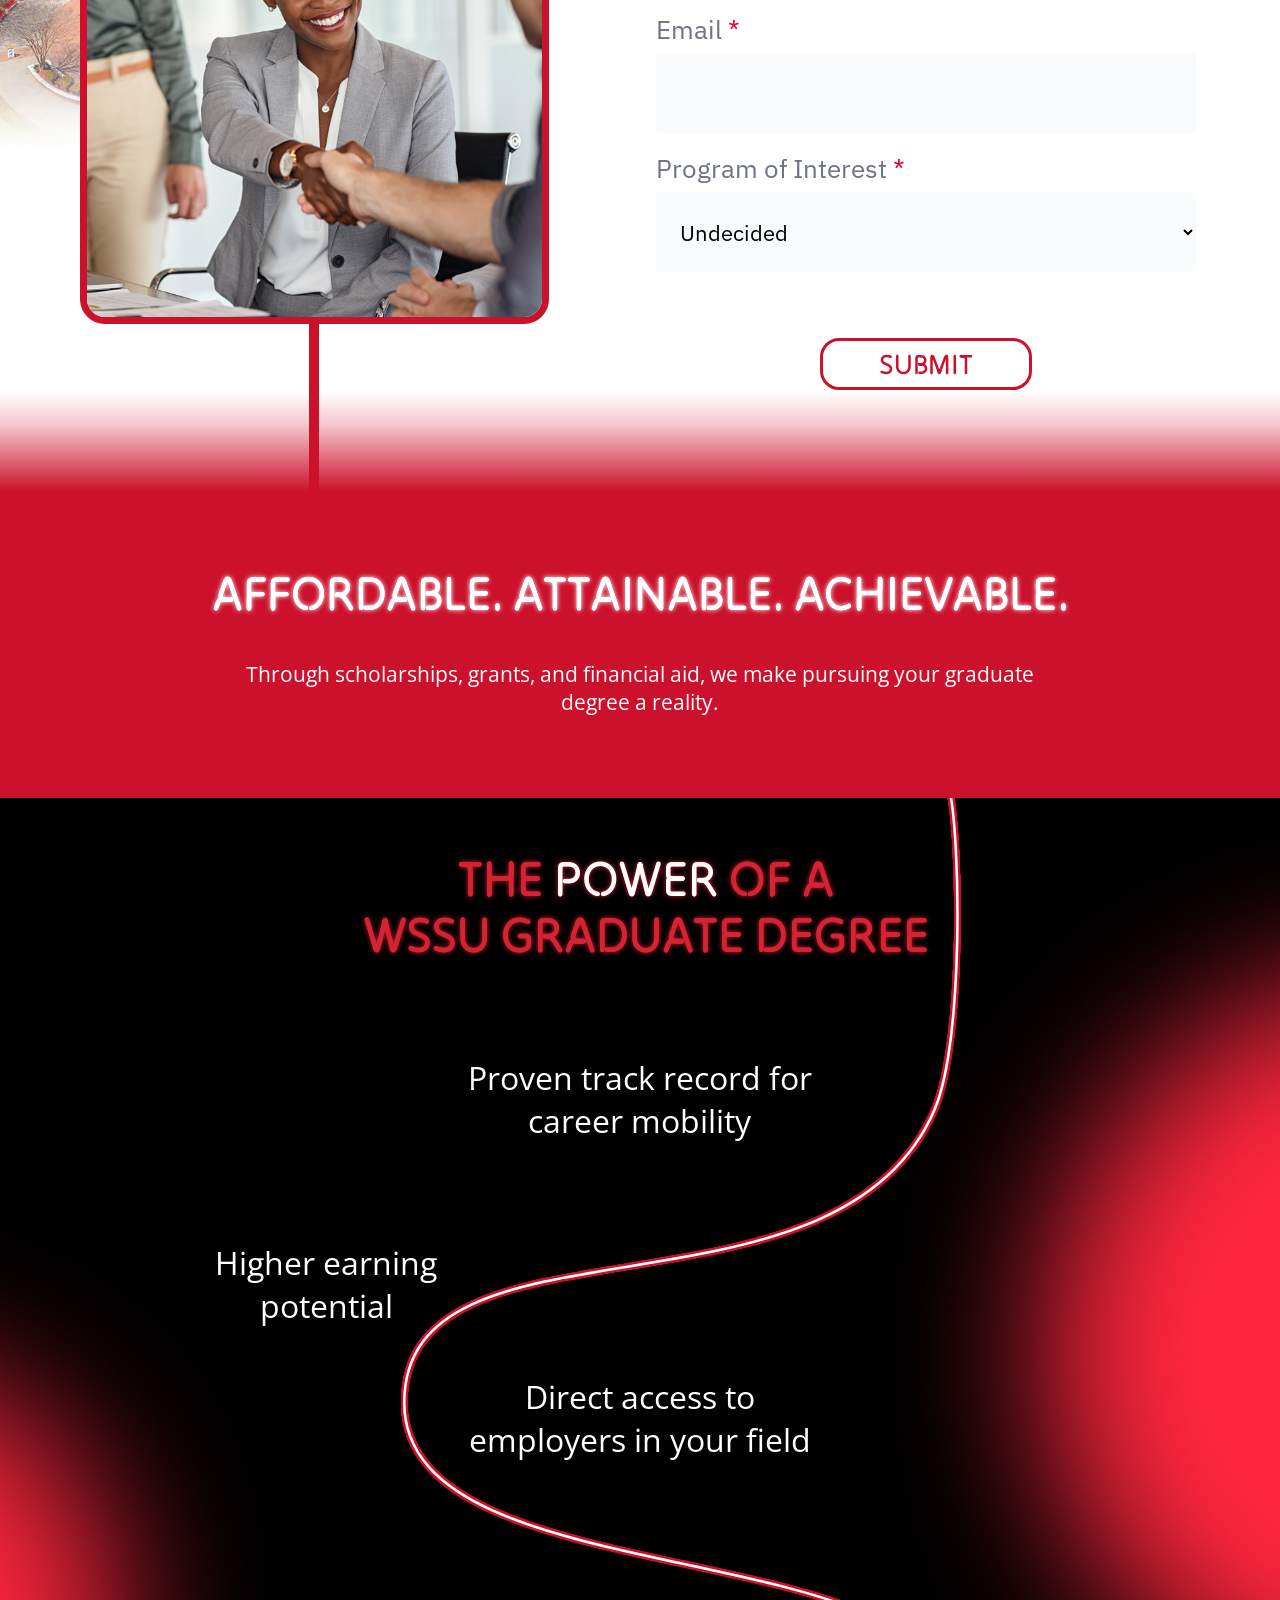
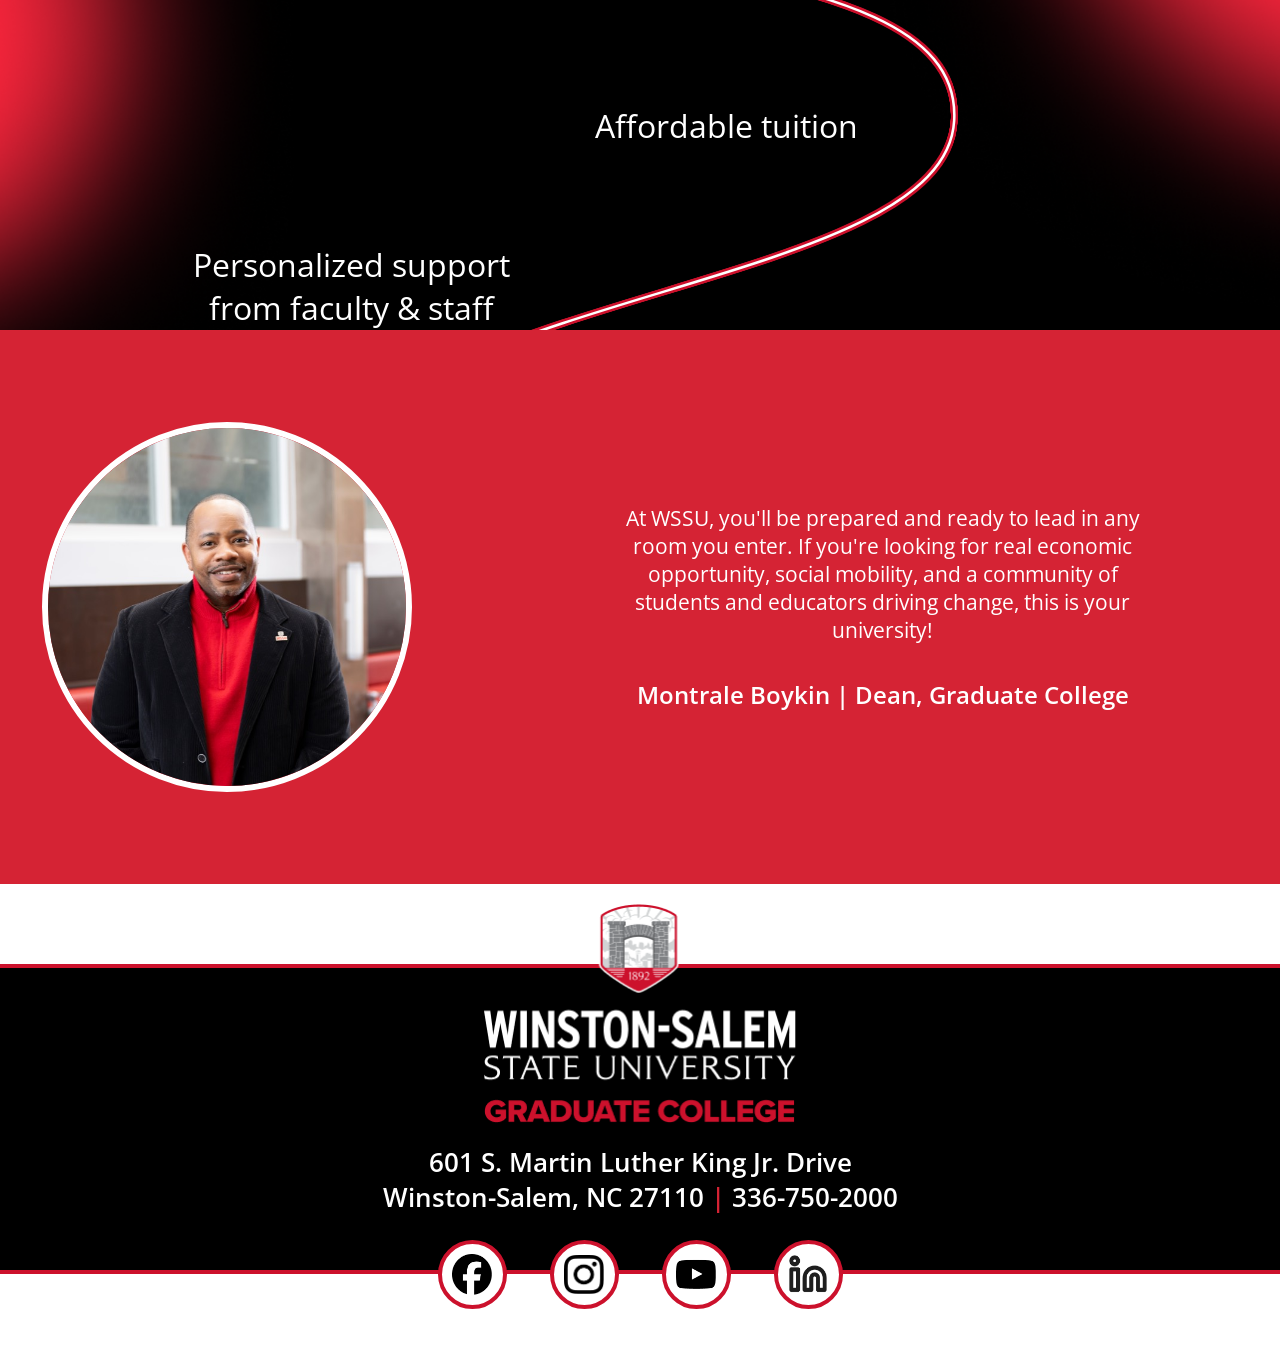
==== commit e1462c38: "update to add invalidateOnResresh to scrollTrigger" ====
--- a/index.html
+++ b/index.html
@@ -20,7 +20,7 @@
   <body>
     <header class="site-header">
       <a class="brand" href="index.html" aria-label="Winston-Salem State University Graduate College home">
-        <img src="assets/logo.png" class="main-logo" />
+        <img src="images/new-logo.png" class="main-logo" />
       </a>
 
       <nav class="desktop-nav" aria-label="Primary navigation">
@@ -56,36 +56,36 @@
             <a class="neon-button gold" href="program.html">
               Masters Degrees
             </a>
-            <p>Build specialized skills that fit your goals</p>
+            <p class="white">Build specialized skills that fit your goals</p>
           </div>
           <div class="program-type">
             <a class="neon-button blue" href="program.html">
               Certificates
             </a>
-            <p>Advance your expertise to lead in your field</p>
+            <p class="white">Advance your expertise to lead in your field</p>
           </div>
           <div class="program-type">
             <a class="neon-button green" href="program.html">
               Doctoral Degrees
             </a>
-            <p>Earn the highest credential in your profession</p>
-          </div>
-        </div>
-      </section>
-
-      <section class="flex inquiry-section inquiry-section-landing" id="contact">
+            <p class="white">Earn the highest credential in your profession</p>
+          </div>
+        </div>
+      </section>
+
+      <section class="flex inquiry-section landing" id="contact">
         <div class="campus-collage" aria-hidden="true">
-          <img class="campus-left" src="assets/landing-campus-left.jpg" alt="" />
-          <!-- <img class="campus-right" src="assets/landing-campus-right.jpg" alt="" /> -->
-        </div>
-
-        <div class="photo-card photo-card-red">
+          <img class="left" src="images/landing-campus-left.jpg" alt="" />
+          <!-- <img class="right" src="images/landing-campus-right.jpg" alt="" /> -->
+        </div>
+
+        <div class="photo-card red">
           <div class="red-line" ></div>
-          <img src="assets/landing-form-photo.jpg" alt="Graduate student meeting with an advisor" />
+          <img src="images/landing-form-photo.jpg" alt="Graduate student meeting with an advisor" />
         </div>
 
         <div class="inquiry-copy flex column">
-          <h2>Ready to step into the room?</h2>
+          <h2 class="red">Ready to step into the room?</h2>
           <p>Tell us a little about yourself and our graduate team can help you plan your next move today.</p>
 
           <form class="lead-form" data-success-message="Thanks. Our graduate team will be in touch soon.">
@@ -120,7 +120,7 @@
 
       <section id="scroll-section">
         <section class="flex column power-section" id="power-section">
-          <h2>The <span>Power</span> of a<br />WSSU Graduate Degree</h2>
+          <h2 id="scroll-section-headline">The <span>Power</span> of a<br />WSSU Graduate Degree</h2>
         </section>
 
         <div class="stage">
@@ -128,7 +128,7 @@
             <path id="motion-path" d="M22.3033 447.25C45.3033 416.25 237.115 406.418 241.067 336.418C245.909 250.754 1 285.817 1 197.69C1 109.563 189.584 168.833 232.392 69.9565C245.718 39.1816 243.198 18.6831 238.674 0.238159" />
           </svg>
 
-          <img id="ram-head" src="assets/ram-head.png" alt="Ram" />
+          <img id="ram-head" src="images/ram-head.png" alt="Ram" />
 
           <div id="animation-titles">
             <div class="animation-title" id="point-career">Proven track record for career mobility</div>
@@ -145,14 +145,14 @@
 
       <section id="desktop-scroll-section">
         <div class="desktop-stage">
-          <svg viewBox="0 0 938 1857" fill="none" xmlns="http://www.w3.org/2000/svg">
+          <svg id="desktop-motion-path-shadow" viewBox="0 0 938 1857" fill="none" xmlns="http://www.w3.org/2000/svg">
             <path id="desktop-motion-path" d="M2.59363 1854.72C205.803 1606.85 916.184 1599.01 929.453 1363.99C945.705 1076.38 123.512 1194.1 123.512 898.224C123.512 602.346 756.615 801.337 900.327 469.371C945.066 366.047 937.789 62.7259 922.602 0.798828" />
           </svg>
 
-          <img id="desktop-ram-head" src="assets/ram-head.png" alt="Ram" />
+          <img id="desktop-ram-head" src="images/ram-head.png" alt="Ram" />
 
           <section class="flex column power-section" id="power-section">
-            <h2>The <span>Power</span> of a<br />WSSU Graduate Degree</h2>
+            <h2 id="scroll-section-headline">The <span>Power</span> of a<br />WSSU Graduate Degree</h2>
           </section>
 
           <div id="desktop-animation-titles">
@@ -166,7 +166,7 @@
       </section>
 
       <section class="flex dean-quote">
-        <img src="assets/dean-boykin.jpg" alt="Montrale Boykin, Dean, Graduate College" />
+        <img src="images/dean-boykin.jpg" alt="Montrale Boykin, Dean, Graduate College" />
         <blockquote>
           <p>
             At WSSU, you'll be prepared and ready to lead in any room you enter. If you're looking for real economic
@@ -179,27 +179,27 @@
     </main>
 
     <footer class="site-footer">
-      <div class="footer-brand">
-        <img src="assets/centered-logo.png" alt="Winston-Salem State University" />
-      </div>
+      <a class="footer-brand" href="#">
+        <img src="images/centered-logo.png" alt="Winston-Salem State University" />
+      </a>
       <address>
         601 S. Martin Luther King Jr. Drive<br />
         Winston-Salem, NC 27110 <span>|</span> 336-750-2000
       </address>
       <div class="social-links" aria-label="Social links">
-        <a href="#" aria-label="Facebook"><img src="assets/facebook.png" alt="Facebook" /></a>
-        <a href="#" aria-label="Instagram"><img src="assets/instagram.png" alt="instagram Logo" /></a>
-        <a href="#" aria-label="YouTube"><img src="assets/youtube.png" alt="You Tube Logo" /></a>
-        <a href="#" aria-label="LinkedIn"><img src="assets/linkedin.png" alt="LinkedIn Logo" /></a>
+        <a href="https://www.facebook.com/WSSU1892" aria-label="Facebook"><img src="images/facebook.png" alt="Facebook Logo" /></a>
+        <a href="http://www.instagram.com/wssu1892" aria-label="Instagram"><img src="images/instagram.png" alt="Instagram Logo" /></a>
+        <a href="https://www.youtube.com/wssu1892" aria-label="YouTube"><img src="images/youtube.png" alt="You Tube Logo" /></a>
+        <a href="https://www.linkedin.com/company/winston-salem-state-university/" aria-label="LinkedIn"><img src="images/linked-in.png" alt="LinkedIn Logo" /></a>
       </div>
     </footer>
 
-    <script src="script.js"></script>
-
-    <script src="js/gsap.min.js"></script>
-    <script src="js/MotionPathPlugin.min.js"></script>
-    <script src="js/ScrollTrigger.min.js"></script>
-
+    <script src="scripts/script.js"></script>
+    <script src="scripts/animate-on-path.js"></script>
+
+    <script src="scripts/gsap.min.js"></script>
+    <script src="scripts/MotionPathPlugin.min.js"></script>
+    <script src="scripts/ScrollTrigger.min.js"></script>
     <script>
       gsap.registerPlugin(MotionPathPlugin, ScrollTrigger);
 
@@ -223,6 +223,12 @@
           onUpdate: function(self) {
             let currentProgress = self.progress;
 
+            if(currentProgress > 0.02 && currentProgress < 0.9){
+              document.getElementById("ram-head").classList.add("show-stage");
+            }else{
+              document.getElementById("ram-head").classList.remove("show-stage");
+            }
+
             if(currentProgress > 0.046){
               document.getElementById("point-career").classList.add("is-neon-lit");
             }else{
@@ -254,127 +260,6 @@
             }
           }
         }
-      });
-
-
-      gsap.registerPlugin(MotionPathPlugin, ScrollTrigger);
-
-      let mm = gsap.matchMedia();
-      // add a media query. When it matches, the associated function will run
-      mm.add("(max-width: 1000px)", () => {
-        gsap.to("#ram-head", {
-          ease: "none",
-          motionPath: {
-            path: "#motion-path",
-            align: "#motion-path",
-            alignOrigin: [0.5, 0.5],
-            autoRotate: false,
-            start: 1,
-            end: 0,
-          },
-          scrollTrigger: {
-            trigger: "#scroll-section",
-            start: "top-=80 top",
-            end: "+=500",
-            invalidateOnRefresh: true,
-            scrub: true,
-            pin: false,
-            onUpdate: function(self) {
-              let currentProgress = self.progress;
-
-              if(currentProgress > 0.046){
-                document.getElementById("point-career").classList.add("is-neon-lit");
-              }else{
-                document.getElementById("point-career").classList.remove("is-neon-lit");
-              }
-
-              if(currentProgress > 0.256){
-                document.getElementById("point-earning").classList.add("is-neon-lit");
-              }else{
-                document.getElementById("point-earning").classList.remove("is-neon-lit");
-              }
-
-              if(currentProgress > 0.38){
-                document.getElementById("point-employers").classList.add("is-neon-lit");
-              }else{
-                document.getElementById("point-employers").classList.remove("is-neon-lit");
-              }
-
-              if(currentProgress > 0.56){
-                document.getElementById("point-tuition").classList.add("is-neon-lit");
-              }else{
-                document.getElementById("point-tuition").classList.remove("is-neon-lit");
-              }
-
-              if(currentProgress > 0.712){
-                document.getElementById("point-support").classList.add("is-neon-lit");
-              }else{
-                document.getElementById("point-support").classList.remove("is-neon-lit");
-              }
-            }
-          }
-        });
-      });
-      // add a media query. When it matches, the associated function will run
-      mm.add("(min-width: 1000px)", () => {
-        gsap.to("#desktop-ram-head", {
-          ease: "none",
-          motionPath: {
-            path: "#desktop-motion-path",
-            align: "#desktop-motion-path",
-            alignOrigin: [0.5, 0.5],
-            autoRotate: false,
-            start: 1,
-            end: 0,
-          },
-          scrollTrigger: {
-            trigger: "#desktop-scroll-section",
-            start: "top-=180 top",
-            end: "+=1000",
-            invalidateOnRefresh: true,
-            scrub: true,
-            pin: false,
-            onUpdate: function(self) {
-              let currentProgress = self.progress;
-              //console.log("Scroll progress:", currentProgress);
-
-              if(currentProgress > 0.05 && currentProgress < 0.9){
-                document.getElementById("desktop-ram-head").classList.add("show-stage");
-              }else{
-                document.getElementById("desktop-ram-head").classList.remove("show-stage");
-              }
-              if(currentProgress > 0.154){
-                document.getElementById("desktop-point-career").classList.add("is-neon-lit");
-              }else{
-                document.getElementById("desktop-point-career").classList.remove("is-neon-lit");
-              }
-
-              if(currentProgress > 0.371){
-                document.getElementById("desktop-point-earning").classList.add("is-neon-lit");
-              }else{
-                document.getElementById("desktop-point-earning").classList.remove("is-neon-lit");
-              }
-
-              if(currentProgress > 0.408){
-                document.getElementById("desktop-point-employers").classList.add("is-neon-lit");
-              }else{
-                document.getElementById("desktop-point-employers").classList.remove("is-neon-lit");
-              }
-
-              if(currentProgress > 0.689){
-                document.getElementById("desktop-point-tuition").classList.add("is-neon-lit");
-              }else{
-                document.getElementById("desktop-point-tuition").classList.remove("is-neon-lit");
-              }
-
-              if(currentProgress > 0.839){
-                document.getElementById("desktop-point-support").classList.add("is-neon-lit");
-              }else{
-                document.getElementById("desktop-point-support").classList.remove("is-neon-lit");
-              }
-            }
-          }
-        });
       });
 
       gsap.to("#desktop-ram-head", {
@@ -389,21 +274,22 @@
         },
         scrollTrigger: {
           trigger: "#desktop-scroll-section",
-          start: "top-=180 top",
+          start: "top-=280 top",
+          invalidateOnRefresh: true,
           end: "+=1000",
-          invalidateOnRefresh: true,
           scrub: true,
           pin: false,
           onUpdate: function(self) {
             let currentProgress = self.progress;
-            //console.log("Scroll progress:", currentProgress);
+            console.log("Scroll progress:", currentProgress);
 
             if(currentProgress > 0.05 && currentProgress < 0.9){
               document.getElementById("desktop-ram-head").classList.add("show-stage");
             }else{
               document.getElementById("desktop-ram-head").classList.remove("show-stage");
             }
-            if(currentProgress > 0.154){
+
+            if(currentProgress > 0.184){
               document.getElementById("desktop-point-career").classList.add("is-neon-lit");
             }else{
               document.getElementById("desktop-point-career").classList.remove("is-neon-lit");
@@ -434,6 +320,20 @@
             }
           }
         }
+      });
+
+      const mobileElement = document.querySelector('#scroll-section');
+      const element = document.querySelector('#desktop-scroll-section');
+      window.addEventListener('resize', () => {
+          mobileElement.style.transform = 'scale(1)';
+          requestAnimationFrame(() => {
+              mobileElement.style.transform = '';
+          });
+
+          element.style.transform = 'scale(1)';
+          requestAnimationFrame(() => {
+              element.style.transform = '';
+          });
       });
     </script>
   </body>
